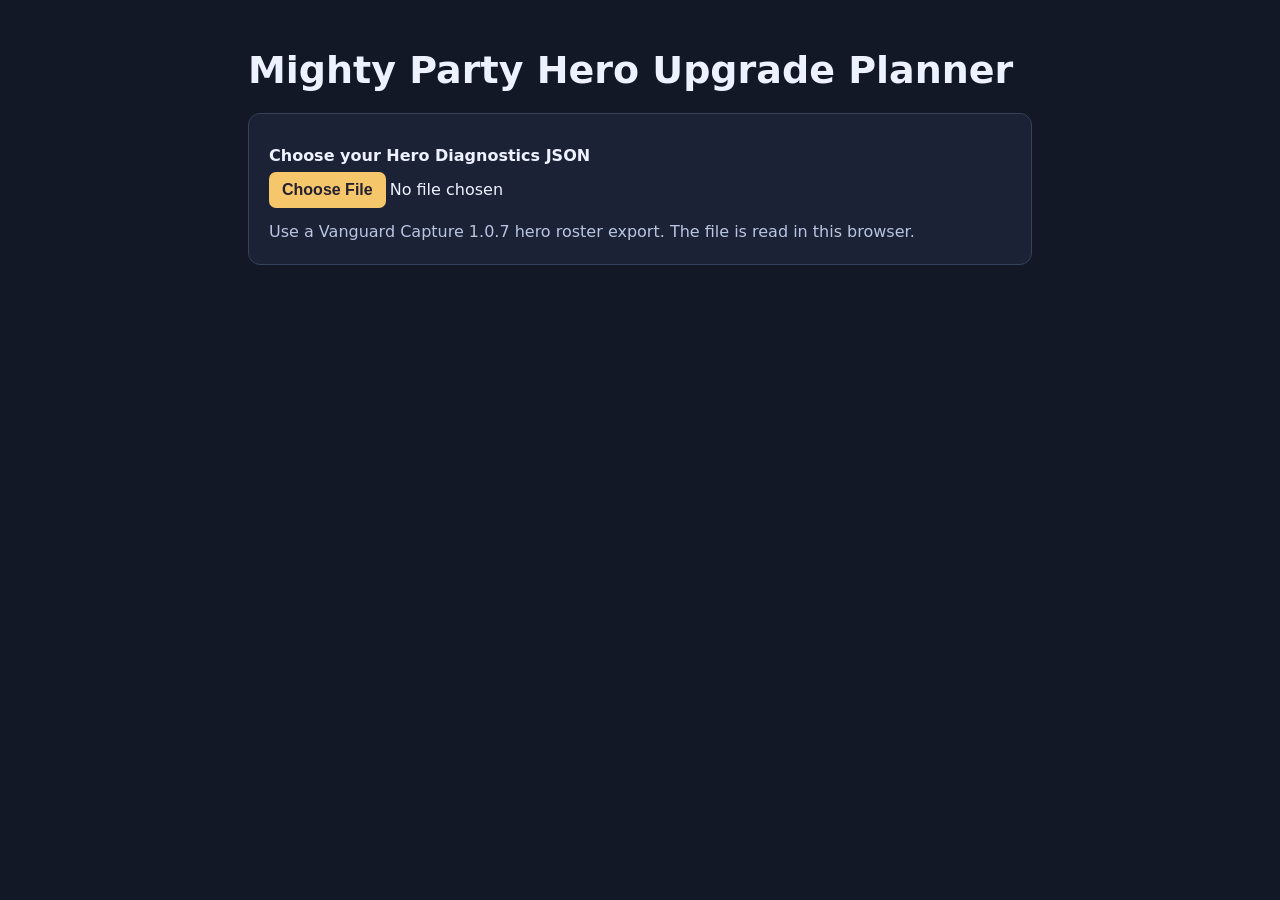
==== hero-planner/index.html @ 7195703c "Publish the Mighty Party Hero Upgrade Planner" ====
<!doctype html>
<html lang="en">
<head>
<meta charset="utf-8">
<meta name="viewport" content="width=device-width, initial-scale=1">
<title>Mighty Party Hero Upgrade Planner</title>
<style>
:root{color-scheme:dark;font:16px/1.5 system-ui,sans-serif;background:#131827;color:#eef2ff}*{box-sizing:border-box}
body{margin:0}main{max-width:880px;margin:auto;padding:clamp(18px,5vw,48px)}
h1,h2,p{margin:0 0 12px}h1{font-size:clamp(25px,6vw,38px);line-height:1.18}h2{font-size:21px}
section{padding:20px;margin-top:20px;background:#1b2235;border:1px solid #36415c;border-radius:12px}
small,.muted{color:#b9c5e0}button,input,select{font:inherit}button,input::file-selector-button{border:0;border-radius:7px;background:#f6c66b;color:#242030;padding:9px 13px;font-weight:650;cursor:pointer}button:disabled{opacity:.55;cursor:default}
label{display:block;font-weight:600;margin:10px 0 4px}input[type=search],select{width:100%;padding:9px;border:1px solid #566380;border-radius:7px;background:#11172a;color:inherit}
input[type=file]{max-width:100%}.status{margin:12px 0 0}.error{color:#fbb6aa}.grid{display:grid;grid-template-columns:repeat(auto-fit,minmax(115px,1fr));gap:10px;margin:14px 0}dl div{padding:10px;background:#11172a;border-radius:7px}dt{color:#bbc8e3;font-size:13px}dd{margin:0;font-size:22px;font-weight:700}a{color:#f6c66b}.actions{display:flex;align-items:center;gap:12px;flex-wrap:wrap}[hidden]{display:none!important}
.planner{margin:18px 0;padding:16px;background:#11172a;border-radius:9px}
.planner input{width:100%;max-width:220px;padding:9px;border:1px solid #566380;border-radius:7px;background:#1b2235;color:inherit}
.planner dl,.planner ul{padding-left:22px}.planner li{margin:8px 0}.planner li button{margin:3px 8px;font-size:14px}
</style>
</head>
<body>
<main>
<h1>Mighty Party Hero Upgrade Planner</h1>
<section aria-label="Import capture">
<label for="capture">Choose your Hero Diagnostics JSON</label>
<input id="capture" type="file" accept=".json,application/json" aria-describedby="status">
<p id="status" class="status muted" role="status">Use a Vanguard Capture 1.0.7 hero roster export. The file is read in this browser.</p>
</section>
<section id="roster" hidden aria-label="Hero roster">
<h2>Your roster</h2>
<p id="summary" class="muted"></p>
<label for="search">Find a hero by name or ID</label>
<input id="search" type="search">
<label for="hero">Hero</label>
<select id="hero"><option value="">Choose a hero</option></select>
<p id="results" class="muted status" role="status"></p>
<dl id="stats" class="grid" hidden>
<div><dt>Hero ID</dt><dd id="hero-id"></dd></div>
<div><dt>Level</dt><dd id="level"></dd></div>
<div><dt>Rebirths</dt><dd id="rebirths"></dd></div>
<div><dt>Souls</dt><dd id="souls"></dd></div>
<div><dt>Rarity</dt><dd id="rarity"></dd></div>
<div><dt>Faction</dt><dd id="faction"></dd></div>
</dl>
<div class="planner" aria-label="Upgrade planner">
<h2>Upgrade planner</h2>
<div class="grid">
<div><label for="gold-budget">Gold budget</label><input id="gold-budget" type="number" min="0" step="1"></div>
<div><label for="gold-discount">Gold discount (%)</label><input id="gold-discount" type="number" min="0" max="100" step="1" value="0"></div>
</div>
<p class="muted">Estimates use published promotion costs through level 26 for Common and 31 for Rare, Epic, and Legendary. Check your account’s gold discount and in-game level limit.</p>
<div id="hero-plan" hidden>
<label for="target-level">Target level</label>
<input id="target-level" type="number" min="2" max="31" step="1">
<p id="target-details" class="status" role="status"></p>
<button id="add-target" type="button">Save target</button>
</div>
<h2>Saved targets</h2>
<p id="plan-summary" class="status" role="status"></p>
<ol id="plan-targets"></ol>
<a href="https://mightyparty.wiki.gg/wiki/Hero_Level_Table">Promotion cost table</a>
</div>
<div id="evolution" hidden>
<h2>Evolution links</h2>
<ul id="evolution-links"></ul>
<p id="evolution-status" class="muted"></p>
</div>
<div class="actions">
<button id="download" type="button">Download roster JSON</button>
<a href="https://docs.google.com/spreadsheets/d/1_qPcYUHYez3O7Tpc6n62mxDikiohoDZD6-iP4jIZoTQ/edit">Hero catalog source</a>
</div>
</section>
</main>
<script>
'use strict';
const catalog = new Map([{"id":2,"name":"Servant","rarity":"common","faction":"order","type":"melee","from":[],"to":["Squire","Prophet","First Aid"]},{"id":3,"name":"Prophet","rarity":"rare","faction":"order","type":"melee","from":["Servant","Pilgrim"],"to":["Lady Clair"]},{"id":4,"name":"Warrioress","rarity":"common","faction":"order","type":"melee","from":[],"to":["Valkyrie","Priestess","Pharaon"]},{"id":5,"name":"Shinobi","rarity":"common","faction":"order","type":"melee","from":[],"to":["Untouchable","Pharaon","Soulblade"]},{"id":6,"name":"Priestess","rarity":"rare","faction":"order","type":"ranged","from":["Warrioress","Apprentice"],"to":["Battle Angel"]},{"id":7,"name":"Archer","rarity":"common","faction":"order","type":"ranged","from":[],"to":["Bowmaster","First Aid","Minstrel"]},{"id":8,"name":"Mr. Toad","rarity":"rare","faction":"nature","type":"melee","from":["Big Toad","Cat Lady","Shaman"],"to":["Lord Toad"]},{"id":9,"name":"Totem","rarity":"rare","faction":"nature","type":"building","from":["Cat Lady","Dryad","Raven"],"to":["Luck Idol"]},{"id":10,"name":"Cat Lady","rarity":"common","faction":"nature","type":"melee","from":[],"to":["Scratchy","Totem","Mr. Toad"]},{"id":11,"name":"Viking","rarity":"rare","faction":"nature","type":"melee","from":["Lumberjack","Big Toad"],"to":["Olaf the Red"]},{"id":12,"name":"Wood Spirit","rarity":"rare","faction":"nature","type":"ranged","from":["Shaman"],"to":["Song of Forest"]},{"id":13,"name":"Dryad","rarity":"common","faction":"nature","type":"ranged","from":[],"to":["Leaf Child","Bully","Totem"]},{"id":14,"name":"Gargoyle","rarity":"rare","faction":"chaos","type":"melee","from":["Red Orc","Blood Cult Adept"],"to":["Gargantos"]},{"id":15,"name":"Chiropteran","rarity":"rare","faction":"chaos","type":"melee","from":["Vampire","Blood Cult Adept"],"to":["Blood Lord"]},{"id":16,"name":"Red Orc","rarity":"common","faction":"chaos","type":"melee","from":[],"to":["Orc Master","Bone Hunter","Gargoyle"]},{"id":17,"name":"Undead","rarity":"rare","faction":"chaos","type":"melee","from":["Tree","Vampire"],"to":["Living Dead","Hell Gate"]},{"id":18,"name":"Child of Chaos","rarity":"rare","faction":"chaos","type":"ranged","from":["Vampire","Tree"],"to":["Dark Mage"]},{"id":19,"name":"Blood Cult Adept","rarity":"common","faction":"chaos","type":"ranged","from":[],"to":["Dark Acolyte","Gargoyle","Chiropteran"]},{"id":20,"name":"Mr. Devil","rarity":"legendary","faction":"chaos","type":"melee","from":["Soul Monger"],"to":[]},{"id":21,"name":"Prince","rarity":"legendary","faction":"order","type":"melee","from":["Swordmaster"],"to":[]},{"id":22,"name":"Mother Owl","rarity":"legendary","faction":"nature","type":"ranged","from":["Wise Owl"],"to":[]},{"id":23,"name":"Bard","rarity":"epic","faction":"order","type":"ranged","from":["Minstrel"],"to":["Apollo"]},{"id":24,"name":"Karas","rarity":"epic","faction":"nature","type":"ranged","from":["Forest Mage"],"to":["Tengu, Ravencrest"]},{"id":25,"name":"Void Juggler","rarity":"epic","faction":"chaos","type":"ranged","from":["Dark Witch"],"to":["Discordia"]},{"id":26,"name":"Wild Tamer","rarity":"epic","faction":"nature","type":"ranged","from":["Lady of the Warriors"],"to":["Draggara"]},{"id":27,"name":"Tesla Tower","rarity":"epic","faction":"order","type":"building","from":["Voltage Tower"],"to":["Tesla X"]},{"id":28,"name":"Soul Hunter","rarity":"epic","faction":"chaos","type":"melee","from":["Bone Hunter"],"to":["Stormrage"]},{"id":29,"name":"Idol","rarity":"common","faction":"order","type":"building","from":[],"to":["Pharaon","Soulblade","Crafter"]},{"id":30,"name":"First Aid","rarity":"rare","faction":"order","type":"building","from":["Archer","Servant"],"to":["Tent of Life"]},{"id":31,"name":"Tree","rarity":"common","faction":"chaos","type":"building","from":[],"to":["Dark Tree","Undead","Child of Chaos"]},{"id":32,"name":"Dead Lord","rarity":"legendary","faction":"chaos","type":"melee","from":["Living Dead"],"to":[]},{"id":33,"name":"Erik the Grey","rarity":"legendary","faction":"nature","type":"melee","from":["Olaf the Red"],"to":[]},{"id":34,"name":"Sir Lancelot","rarity":"legendary","faction":"order","type":"melee","from":["Knight"],"to":[]},{"id":35,"name":"Count Vlad","rarity":"legendary","faction":"chaos","type":"melee","from":["Blood Lord"],"to":[]},{"id":36,"name":"Bastet","rarity":"legendary","faction":"nature","type":"melee","from":["Predator"],"to":[]},{"id":37,"name":"Athena","rarity":"legendary","faction":"order","type":"ranged","from":["Ayfe the Arrow"],"to":[]},{"id":38,"name":"Goliath","rarity":"legendary","faction":"chaos","type":"melee","from":["Gargantos"],"to":[]},{"id":39,"name":"Prince Nod","rarity":"legendary","faction":"nature","type":"melee","from":["Lord Toad"],"to":[]},{"id":40,"name":"Life Palace","rarity":"legendary","faction":"order","type":"building","from":["Tent of Life"],"to":[]},{"id":41,"name":"Vanakauri","rarity":"legendary","faction":"nature","type":"building","from":["Luck Idol"],"to":[]},{"id":42,"name":"Axe","rarity":"legendary","faction":"chaos","type":"melee","from":["Chieftain Orc"],"to":[]},{"id":43,"name":"Lady Clair","rarity":"epic","faction":"order","type":"melee","from":["Prophet"],"to":["D'Arc, Iron Maiden"]},{"id":44,"name":"Caesar's Head","rarity":"epic","faction":"order","type":"building","from":["Pharaon"],"to":[]},{"id":45,"name":"Blood Lord","rarity":"epic","faction":"chaos","type":"melee","from":["Chiropteran"],"to":["Count Vlad"]},{"id":46,"name":"Lady Wild","rarity":"epic","faction":"nature","type":"ranged","from":["Leaf Child"],"to":["Melia, Forest's Daughter"]},{"id":47,"name":"Cursed Oak","rarity":"epic","faction":"chaos","type":"building","from":["Dark Tree"],"to":[]},{"id":48,"name":"Soul Monger","rarity":"epic","faction":"chaos","type":"melee","from":["Angry Imp"],"to":["Mr. Devil"]},{"id":49,"name":"Swordmaster","rarity":"epic","faction":"order","type":"melee","from":["Soulblade"],"to":["Prince"]},{"id":50,"name":"Archwitch","rarity":"epic","faction":"chaos","type":"ranged","from":["Dark Acolyte"],"to":["Red Woman"]},{"id":51,"name":"Luck Idol","rarity":"epic","faction":"nature","type":"building","from":["Totem"],"to":["Vanakauri"]},{"id":52,"name":"Lord Toad","rarity":"epic","faction":"nature","type":"melee","from":["Mr. Toad"],"to":["Prince Nod"]},{"id":53,"name":"Engineer","rarity":"epic","faction":"order","type":"melee","from":["Crafter"],"to":["High Tinker Gear"]},{"id":54,"name":"Ronin","rarity":"epic","faction":"order","type":"melee","from":["Untouchable"],"to":["Hanzo Sama"]},{"id":55,"name":"Wise Owl","rarity":"epic","faction":"nature","type":"ranged","from":["Owl"],"to":["Mother Owl"]},{"id":56,"name":"Gargantos","rarity":"epic","faction":"chaos","type":"melee","from":["Gargoyle"],"to":["Goliath"]},{"id":57,"name":"Olaf the Red","rarity":"epic","faction":"nature","type":"melee","from":["Viking"],"to":["Erik the Grey"]},{"id":58,"name":"Scarlet Warrior","rarity":"epic","faction":"order","type":"melee","from":["Valkyrie"],"to":["Titania"]},{"id":59,"name":"Ayfe the Arrow","rarity":"epic","faction":"order","type":"ranged","from":["Bowmaster"],"to":["Athena"]},{"id":60,"name":"Tent of Life","rarity":"epic","faction":"order","type":"building","from":["First Aid"],"to":["Life Palace"]},{"id":61,"name":"Void Rock","rarity":"epic","faction":"chaos","type":"building","from":["Void Stone"],"to":["Void Jewel"]},{"id":62,"name":"Void Jewel","rarity":"legendary","faction":"chaos","type":"building","from":["Void Rock"],"to":[]},{"id":63,"name":"Argios","rarity":"epic","faction":"nature","type":"melee","from":["Satyr"],"to":["Marquis de Sat"]},{"id":64,"name":"Big Toad","rarity":"common","faction":"nature","type":"melee","from":[],"to":["Mr. Toad","Viking","Leaf Child"]},{"id":65,"name":"Gnome","rarity":"common","faction":"order","type":"melee","from":[],"to":["Crafter","Minstrel","Bowmaster"]},{"id":66,"name":"Leaf Child","rarity":"rare","faction":"nature","type":"ranged","from":["Dryad","Big Toad","Raven"],"to":["Lady Wild"]},{"id":67,"name":"Pharaon","rarity":"rare","faction":"order","type":"building","from":["Idol","Warrioress","Shinobi"],"to":["Caesar's Head"]},{"id":68,"name":"Vampire","rarity":"common","faction":"chaos","type":"melee","from":[],"to":["Chiropteran","Child of Chaos","Undead"]},{"id":69,"name":"Void Stone","rarity":"rare","faction":"chaos","type":"building","from":["Witch"],"to":["Void Rock"]},{"id":70,"name":"Satyr","rarity":"rare","faction":"nature","type":"melee","from":[],"to":["Argios"]},{"id":71,"name":"Pilgrim","rarity":"common","faction":"order","type":"melee","from":[],"to":["Prophet","Untouchable","Love Mage"]},{"id":72,"name":"Shaman","rarity":"common","faction":"nature","type":"ranged","from":[],"to":["Wood Spirit","Forest Mage","Mr. Toad"]},{"id":73,"name":"Dark Witch","rarity":"rare","faction":"chaos","type":"ranged","from":["Witch"],"to":["Void Juggler"]},{"id":74,"name":"Raven","rarity":"common","faction":"nature","type":"ranged","from":[],"to":["Forest Mage","Leaf Child","Totem"]},{"id":75,"name":"Warrior","rarity":"common","faction":"order","type":"melee","from":[],"to":["Soulblade","Bunny","Untouchable"]},{"id":76,"name":"Forest Mage","rarity":"rare","faction":"nature","type":"ranged","from":["Raven","Shaman","Lumberjack"],"to":["Karas"]},{"id":77,"name":"Dark Tree","rarity":"rare","faction":"chaos","type":"building","from":["Tree"],"to":["Cursed Oak"]},{"id":78,"name":"Orc Master","rarity":"rare","faction":"chaos","type":"melee","from":["Red Orc","Witch"],"to":["Chieftain Orc"]},{"id":79,"name":"Soulblade","rarity":"rare","faction":"order","type":"melee","from":["Warrior","Idol","Shinobi"],"to":["Swordmaster"]},{"id":80,"name":"Minstrel","rarity":"rare","faction":"order","type":"ranged","from":["Singer","Gnome","Archer"],"to":["Bard"]},{"id":81,"name":"Crafter","rarity":"rare","faction":"order","type":"melee","from":["Gnome","Idol"],"to":["Engineer"]},{"id":82,"name":"Lumberjack","rarity":"common","faction":"nature","type":"melee","from":[],"to":["Viking","Leaf Child","Forest Mage"]},{"id":83,"name":"Witch","rarity":"common","faction":"chaos","type":"ranged","from":[],"to":["Dark Witch","Void Stone","Orc Master"]},{"id":84,"name":"Bone Hunter","rarity":"rare","faction":"chaos","type":"melee","from":["Red Orc"],"to":["Soul Hunter"]},{"id":85,"name":"Bowmaster","rarity":"rare","faction":"order","type":"ranged","from":["Archer","Gnome","Love Lady"],"to":["Ayfe the Arrow"]},{"id":86,"name":"Aphrodite","rarity":"legendary","faction":"order","type":"ranged","from":["Love Goddess"],"to":[]},{"id":87,"name":"Love Goddess","rarity":"epic","faction":"order","type":"ranged","from":["Love Mage"],"to":["Aphrodite"]},{"id":88,"name":"Love Mage","rarity":"rare","faction":"order","type":"ranged","from":["Pilgrim","Love Lady","Apprentice"],"to":["Love Goddess"]},{"id":89,"name":"Love Lady","rarity":"common","faction":"order","type":"ranged","from":[],"to":["Love Mage","Bowmaster","Bunny"]},{"id":90,"name":"Dark Mage","rarity":"epic","faction":"chaos","type":"ranged","from":["Child of Chaos"],"to":["Regardus Diplius"]},{"id":91,"name":"Angry Imp","rarity":"rare","faction":"chaos","type":"melee","from":[],"to":["Soul Monger"]},{"id":92,"name":"Untouchable","rarity":"rare","faction":"order","type":"melee","from":["Shinobi","Pilgrim","Warrior"],"to":["Ronin"]},{"id":93,"name":"Apprentice","rarity":"common","faction":"order","type":"ranged","from":[],"to":["Priestess","Bunny","Love Mage"]},{"id":94,"name":"Predator","rarity":"epic","faction":"nature","type":"melee","from":["Scratchy"],"to":["Bastet"]},{"id":95,"name":"Miss Lapin","rarity":"legendary","faction":"order","type":"ranged","from":["Lucky Rabbit"],"to":[]},{"id":96,"name":"Lucky Rabbit","rarity":"epic","faction":"order","type":"ranged","from":["Bunny"],"to":["Miss Lapin"]},{"id":97,"name":"Bunny","rarity":"rare","faction":"order","type":"ranged","from":["Warrior","Love Lady","Apprentice"],"to":["Lucky Rabbit"]},{"id":98,"name":"Hell Gate","rarity":"epic","faction":"chaos","type":"building","from":["Undead"],"to":[]},{"id":99,"name":"El Mariachi","rarity":"legendary","faction":"nature","type":"melee","from":["El Cactus"],"to":[]},{"id":100,"name":"El Cactus","rarity":"epic","faction":"nature","type":"melee","from":["Cactusito"],"to":["El Mariachi"]},{"id":101,"name":"Cactusito","rarity":"rare","faction":"nature","type":"melee","from":[],"to":["El Cactus"]},{"id":102,"name":"Marquis de Sat","rarity":"legendary","faction":"nature","type":"melee","from":["Argios"],"to":[]},{"id":103,"name":"Maeve","rarity":"legendary","faction":"nature","type":"ranged","from":["Song of Forest"],"to":[]},{"id":104,"name":"Regardus Diplius","rarity":"legendary","faction":"chaos","type":"ranged","from":["Dark Mage"],"to":[]},{"id":105,"name":"King Taurus","rarity":"legendary","faction":"nature","type":"melee","from":["Minotaur"],"to":[]},{"id":106,"name":"Minotaur","rarity":"epic","faction":"nature","type":"melee","from":["Bully"],"to":["King Taurus"]},{"id":107,"name":"Bully","rarity":"rare","faction":"nature","type":"melee","from":["Dryad"],"to":["Minotaur"]},{"id":108,"name":"Queen Ananta","rarity":"legendary","faction":"nature","type":"melee","from":["High Naga"],"to":[]},{"id":109,"name":"High Naga","rarity":"epic","faction":"nature","type":"melee","from":["Naga"],"to":["Queen Ananta"]},{"id":110,"name":"Naga","rarity":"rare","faction":"nature","type":"melee","from":[],"to":["High Naga"]},{"id":111,"name":"Squire","rarity":"rare","faction":"order","type":"melee","from":["Servant","Singer"],"to":["Knight"]},{"id":112,"name":"Hanzo Sama","rarity":"legendary","faction":"order","type":"melee","from":["Ronin"],"to":[]},{"id":113,"name":"Alexandria","rarity":"legendary","faction":"order","type":"ranged","from":["Battle Angel"],"to":[]},{"id":114,"name":"Titania","rarity":"legendary","faction":"order","type":"melee","from":["Scarlet Warrior"],"to":[]},{"id":115,"name":"Stormrage","rarity":"legendary","faction":"chaos","type":"melee","from":["Soul Hunter"],"to":[]},{"id":116,"name":"Singer","rarity":"common","faction":"order","type":"ranged","from":[],"to":["Minstrel","Voltage Tower","Squire"]},{"id":117,"name":"Voltage Tower","rarity":"rare","faction":"order","type":"building","from":["Singer"],"to":["Tesla Tower"]},{"id":118,"name":"Tesla X","rarity":"legendary","faction":"order","type":"building","from":["Tesla Tower"],"to":[]},{"id":119,"name":"Living Dead","rarity":"epic","faction":"chaos","type":"melee","from":["Undead"],"to":["Dead Lord"]},{"id":120,"name":"Red Woman","rarity":"legendary","faction":"chaos","type":"ranged","from":["Archwitch"],"to":[]},{"id":121,"name":"Lady of the Warriors","rarity":"rare","faction":"nature","type":"ranged","from":[],"to":["Wild Tamer"]},{"id":122,"name":"Draggara","rarity":"legendary","faction":"nature","type":"ranged","from":["Wild Tamer"],"to":[]},{"id":123,"name":"Blair","rarity":"legendary","faction":"order","type":"ranged","from":["Adherent"],"to":[]},{"id":124,"name":"Adherent","rarity":"epic","faction":"order","type":"ranged","from":["Follower"],"to":["Blair"]},{"id":125,"name":"Follower","rarity":"rare","faction":"order","type":"ranged","from":[],"to":["Adherent"]},{"id":126,"name":"Fury, the great warrior","rarity":"legendary","faction":"order","type":"melee","from":["Cruel Gladiator"],"to":[]},{"id":127,"name":"Cruel Gladiator","rarity":"epic","faction":"order","type":"melee","from":["Berserk"],"to":["Fury, the great warrior"]},{"id":128,"name":"Berserk","rarity":"rare","faction":"order","type":"melee","from":[],"to":["Cruel Gladiator"]},{"id":129,"name":"Chernomor","rarity":"legendary","faction":"chaos","type":"melee","from":["Dark Knight"],"to":[]},{"id":130,"name":"Dark Knight","rarity":"epic","faction":"chaos","type":"melee","from":["Dark Warrior"],"to":["Chernomor"]},{"id":131,"name":"Dark Warrior","rarity":"rare","faction":"chaos","type":"melee","from":[],"to":["Dark Knight"]},{"id":132,"name":"Leader Nilen","rarity":"legendary","faction":"chaos","type":"ranged","from":["Embalmed Priest"],"to":[]},{"id":133,"name":"Embalmed Priest","rarity":"epic","faction":"chaos","type":"ranged","from":["Mummy"],"to":["Leader Nilen"]},{"id":134,"name":"Mummy","rarity":"rare","faction":"chaos","type":"ranged","from":[],"to":["Embalmed Priest"]},{"id":135,"name":"Koschei the Immortal","rarity":"legendary","faction":"chaos","type":"melee","from":["Bone Warrior"],"to":[]},{"id":136,"name":"Bone Warrior","rarity":"epic","faction":"chaos","type":"melee","from":["Skeleton"],"to":["Koschei the Immortal"]},{"id":137,"name":"Skeleton","rarity":"rare","faction":"chaos","type":"melee","from":[],"to":["Bone Warrior"]},{"id":138,"name":"Anak, Princess Dragon","rarity":"legendary","faction":"nature","type":"ranged","from":["Wyvern"],"to":[]},{"id":139,"name":"Wyvern","rarity":"epic","faction":"nature","type":"ranged","from":["Wind Snake"],"to":["Anak, Princess Dragon"]},{"id":140,"name":"Wind Snake","rarity":"rare","faction":"nature","type":"ranged","from":[],"to":["Wyvern"]},{"id":141,"name":"Matriarch Eona","rarity":"legendary","faction":"nature","type":"melee","from":["Emerald Dragon"],"to":[]},{"id":142,"name":"Emerald Dragon","rarity":"epic","faction":"nature","type":"melee","from":["Dream Whelpling"],"to":["Matriarch Eona"]},{"id":143,"name":"Dream Whelpling","rarity":"rare","faction":"nature","type":"melee","from":[],"to":["Emerald Dragon"]},{"id":144,"name":"Enlil, wind of change","rarity":"legendary","faction":"nature","type":"melee","from":["Wind Warrior"],"to":[]},{"id":145,"name":"Wind Warrior","rarity":"epic","faction":"nature","type":"melee","from":["Harpy"],"to":["Enlil, wind of change"]},{"id":146,"name":"Harpy","rarity":"rare","faction":"nature","type":"melee","from":[],"to":["Wind Warrior"]},{"id":147,"name":"Iceberg","rarity":"legendary","faction":"order","type":"melee","from":["Ice Clod"],"to":[]},{"id":148,"name":"Ice Clod","rarity":"epic","faction":"order","type":"melee","from":["Piece of Ice"],"to":["Iceberg"]},{"id":149,"name":"Piece of Ice","rarity":"rare","faction":"order","type":"melee","from":[],"to":["Ice Clod"]},{"id":150,"name":"Evil \"Santa\"","rarity":"legendary","faction":"order","type":"ranged","from":["Evil's Helper"],"to":[]},{"id":151,"name":"Evil's Helper","rarity":"epic","faction":"order","type":"ranged","from":["Ding Viesel"],"to":["Evil \"Santa\""]},{"id":152,"name":"Ding Viesel","rarity":"rare","faction":"order","type":"ranged","from":[],"to":["Evil's Helper"]},{"id":153,"name":"Ghosta","rarity":"legendary","faction":"order","type":"ranged","from":["Dark Huntress"],"to":[]},{"id":154,"name":"Dark Huntress","rarity":"epic","faction":"order","type":"ranged","from":["Drow"],"to":["Ghosta"]},{"id":155,"name":"Drow","rarity":"rare","faction":"order","type":"ranged","from":[],"to":["Dark Huntress"]},{"id":156,"name":"Tengu, Ravencrest","rarity":"legendary","faction":"nature","type":"ranged","from":["Karas"],"to":[]},{"id":157,"name":"Groot, Silent Guardian","rarity":"legendary","faction":"nature","type":"melee","from":["Treebeard"],"to":[]},{"id":158,"name":"Treebeard","rarity":"epic","faction":"nature","type":"melee","from":["Treant"],"to":["Groot, Silent Guardian"]},{"id":159,"name":"Treant","rarity":"rare","faction":"nature","type":"melee","from":[],"to":["Treebeard"]},{"id":160,"name":"Loath, Spore Loser","rarity":"legendary","faction":"nature","type":"melee","from":["Sporelok"],"to":[]},{"id":161,"name":"Sporelok","rarity":"epic","faction":"nature","type":"melee","from":["Shroomkin"],"to":["Loath, Spore Loser"]},{"id":162,"name":"Shroomkin","rarity":"rare","faction":"nature","type":"melee","from":[],"to":["Sporelok"]},{"id":163,"name":"Mi the Ten-Tailed Fox","rarity":"legendary","faction":"nature","type":"melee","from":["Lolli Pop"],"to":[]},{"id":164,"name":"Lolli Pop","rarity":"epic","faction":"nature","type":"melee","from":["Baby rattle"],"to":["Mi the Ten-Tailed Fox"]},{"id":165,"name":"Baby rattle","rarity":"rare","faction":"nature","type":"melee","from":[],"to":["Lolli Pop"]},{"id":166,"name":"Grand Ma, Reaper","rarity":"legendary","faction":"chaos","type":"ranged","from":["Harbinger of Death"],"to":[]},{"id":167,"name":"Harbinger of Death","rarity":"epic","faction":"chaos","type":"ranged","from":["Old bones"],"to":["Grand Ma, Reaper"]},{"id":168,"name":"Old bones","rarity":"rare","faction":"chaos","type":"ranged","from":[],"to":["Harbinger of Death"]},{"id":169,"name":"Super Mary","rarity":"legendary","faction":"order","type":"melee","from":["Lady Curl"],"to":[]},{"id":170,"name":"Lady Curl","rarity":"epic","faction":"order","type":"melee","from":["Wonder Girl"],"to":["Super Mary"]},{"id":171,"name":"Wonder Girl","rarity":"rare","faction":"order","type":"melee","from":[],"to":["Lady Curl"]},{"id":172,"name":"Strik, The Fiery Heart","rarity":"legendary","faction":"order","type":"ranged","from":["Flame Juggler"],"to":[]},{"id":173,"name":"Flame Juggler","rarity":"epic","faction":"order","type":"ranged","from":["Pyromancer"],"to":["Strik, The Fiery Heart"]},{"id":174,"name":"Pyromancer","rarity":"rare","faction":"order","type":"ranged","from":[],"to":["Flame Juggler"]},{"id":175,"name":"High Tinker Gear","rarity":"legendary","faction":"order","type":"melee","from":["Engineer"],"to":[]},{"id":176,"name":"TNT, Crazy Demolitionist","rarity":"legendary","faction":"chaos","type":"ranged","from":["Mr. Boom"],"to":[]},{"id":177,"name":"Mr. Boom","rarity":"epic","faction":"chaos","type":"ranged","from":["Fireworker"],"to":["TNT, Crazy Demolitionist"]},{"id":178,"name":"Fireworker","rarity":"rare","faction":"chaos","type":"ranged","from":[],"to":["Mr. Boom"]},{"id":179,"name":"General Zor'Ma","rarity":"legendary","faction":"chaos","type":"melee","from":["Old god's servant"],"to":[]},{"id":180,"name":"Old god's servant","rarity":"epic","faction":"chaos","type":"melee","from":["Faceless"],"to":["General Zor'Ma"]},{"id":181,"name":"Faceless","rarity":"rare","faction":"chaos","type":"melee","from":[],"to":["Old god's servant"]},{"id":182,"name":"Ysh'Tmala, The Old God","rarity":"legendary","faction":"chaos","type":"melee","from":["Terror From Below"],"to":[]},{"id":183,"name":"Terror From Below","rarity":"epic","faction":"chaos","type":"melee","from":["Flesh Spawn"],"to":["Ysh'Tmala, The Old God"]},{"id":184,"name":"Flesh Spawn","rarity":"rare","faction":"chaos","type":"melee","from":[],"to":["Terror From Below"]},{"id":185,"name":"Valkyrie","rarity":"rare","faction":"order","type":"melee","from":["Warrioress"],"to":["Scarlet Warrior"]},{"id":186,"name":"Tani Windrunner","rarity":"legendary","faction":"nature","type":"ranged","from":["Windsong"],"to":[]},{"id":187,"name":"Windsong","rarity":"epic","faction":"nature","type":"ranged","from":["Wood Elf"],"to":["Tani Windrunner"]},{"id":188,"name":"Wood Elf","rarity":"rare","faction":"nature","type":"ranged","from":[],"to":["Windsong"]},{"id":189,"name":"Coba, Temple Keeper","rarity":"legendary","faction":"nature","type":"melee","from":["Stone Guardian"],"to":[]},{"id":190,"name":"Stone Guardian","rarity":"epic","faction":"nature","type":"melee","from":["Rock"],"to":["Coba, Temple Keeper"]},{"id":191,"name":"Rock","rarity":"rare","faction":"nature","type":"melee","from":[],"to":["Stone Guardian"]},{"id":192,"name":"Hoodoo","rarity":"legendary","faction":"nature","type":"ranged","from":["Cursed Shaman"],"to":[]},{"id":193,"name":"Cursed Shaman","rarity":"epic","faction":"nature","type":"ranged","from":["Cultist"],"to":["Hoodoo"]},{"id":194,"name":"Cultist","rarity":"rare","faction":"nature","type":"ranged","from":[],"to":["Cursed Shaman"]},{"id":195,"name":"Chieftain Orc","rarity":"epic","faction":"chaos","type":"melee","from":["Orc Master"],"to":["Axe"]},{"id":196,"name":"Bravi, Deadly Blade","rarity":"legendary","faction":"order","type":"melee","from":["Crazy Harlequin"],"to":[]},{"id":197,"name":"Crazy Harlequin","rarity":"epic","faction":"order","type":"melee","from":["Jester-Killer"],"to":["Bravi, Deadly Blade"]},{"id":198,"name":"Jester-Killer","rarity":"rare","faction":"order","type":"melee","from":[],"to":["Crazy Harlequin"]},{"id":199,"name":"Mjolnir, Lightning God","rarity":"legendary","faction":"order","type":"ranged","from":["Keeper of Storm"],"to":[]},{"id":200,"name":"Keeper of Storm","rarity":"epic","faction":"order","type":"ranged","from":["Thunder"],"to":["Mjolnir, Lightning God"]},{"id":201,"name":"Thunder","rarity":"rare","faction":"order","type":"ranged","from":[],"to":["Keeper of Storm"]},{"id":202,"name":"Diana, Amazonian Queen","rarity":"legendary","faction":"order","type":"melee","from":["Defender of Tribe"],"to":[]},{"id":203,"name":"Defender of Tribe","rarity":"epic","faction":"order","type":"melee","from":["Wild Huntress"],"to":["Diana, Amazonian Queen"]},{"id":204,"name":"Wild Huntress","rarity":"rare","faction":"order","type":"melee","from":[],"to":["Defender of Tribe"]},{"id":205,"name":"Apep, Aspect of Chaos","rarity":"legendary","faction":"chaos","type":"melee","from":["Bone Dragon"],"to":[]},{"id":206,"name":"Bone Dragon","rarity":"epic","faction":"chaos","type":"melee","from":["Death Whelpling"],"to":["Apep, Aspect of Chaos"]},{"id":207,"name":"Death Whelpling","rarity":"rare","faction":"chaos","type":"melee","from":[],"to":["Bone Dragon"]},{"id":208,"name":"Yorik, the Risen One","rarity":"legendary","faction":"chaos","type":"ranged","from":["Dead Bowman"],"to":[]},{"id":209,"name":"Dead Bowman","rarity":"epic","faction":"chaos","type":"ranged","from":["Talking Skull"],"to":["Yorik, the Risen One"]},{"id":210,"name":"Talking Skull","rarity":"rare","faction":"chaos","type":"ranged","from":[],"to":["Dead Bowman"]},{"id":211,"name":"Hanako Lady Banshee","rarity":"legendary","faction":"chaos","type":"ranged","from":["Moody Ghost"],"to":[]},{"id":212,"name":"Moody Ghost","rarity":"epic","faction":"chaos","type":"ranged","from":["Friendly Spirit"],"to":["Hanako Lady Banshee"]},{"id":213,"name":"Friendly Spirit","rarity":"rare","faction":"chaos","type":"ranged","from":[],"to":["Moody Ghost"]},{"id":214,"name":"D'Arc, Iron Maiden","rarity":"legendary","faction":"order","type":"melee","from":["Lady Clair"],"to":[]},{"id":215,"name":"Battle Angel","rarity":"epic","faction":"order","type":"ranged","from":["Priestess"],"to":["Alexandria"]},{"id":216,"name":"Mizu, the Sea Foam","rarity":"legendary","faction":"nature","type":"ranged","from":["Lake Pixy"],"to":[]},{"id":217,"name":"Lake Pixy","rarity":"epic","faction":"nature","type":"ranged","from":["The Aqua Spirit"],"to":["Mizu, the Sea Foam"]},{"id":218,"name":"The Aqua Spirit","rarity":"rare","faction":"nature","type":"ranged","from":[],"to":["Lake Pixy"]},{"id":219,"name":"Morgan, the Sea Tusk","rarity":"legendary","faction":"nature","type":"melee","from":["Sharp Fin"],"to":[]},{"id":220,"name":"Sharp Fin","rarity":"epic","faction":"nature","type":"melee","from":["Shark"],"to":["Morgan, the Sea Tusk"]},{"id":221,"name":"Shark","rarity":"rare","faction":"nature","type":"melee","from":[],"to":["Sharp Fin"]},{"id":222,"name":"Triton, The Bottom Herald","rarity":"legendary","faction":"nature","type":"melee","from":["Trident Master"],"to":[]},{"id":223,"name":"Trident Master","rarity":"epic","faction":"nature","type":"melee","from":["Sea Guardian"],"to":["Triton, The Bottom Herald"]},{"id":224,"name":"Sea Guardian","rarity":"rare","faction":"nature","type":"melee","from":[],"to":["Trident Master"]},{"id":225,"name":"Discordia","rarity":"legendary","faction":"chaos","type":"ranged","from":["Void Juggler"],"to":[]},{"id":226,"name":"Angelia the Lightbringer","rarity":"legendary","faction":"order","type":"melee","from":["Winged Knight"],"to":[]},{"id":227,"name":"Winged Knight","rarity":"epic","faction":"order","type":"melee","from":["Celestial Maiden"],"to":["Angelia the Lightbringer"]},{"id":228,"name":"Celestial Maiden","rarity":"rare","faction":"order","type":"melee","from":[],"to":["Winged Knight"]},{"id":229,"name":"Apollo","rarity":"legendary","faction":"order","type":"ranged","from":["Bard"],"to":[]},{"id":230,"name":"Melia, Forest's Daughter","rarity":"legendary","faction":"nature","type":"ranged","from":["Lady Wild"],"to":[]},{"id":231,"name":"Cernun, Archdruid","rarity":"legendary","faction":"nature","type":"melee","from":["Keeper of the Grove"],"to":[]},{"id":232,"name":"Keeper of the Grove","rarity":"epic","faction":"nature","type":"melee","from":["Druid"],"to":["Cernun, Archdruid"]},{"id":233,"name":"Druid","rarity":"rare","faction":"nature","type":"melee","from":[],"to":["Keeper of the Grove"]},{"id":234,"name":"Lady Medusa","rarity":"legendary","faction":"chaos","type":"ranged","from":["Insidious Gorgon"],"to":[]},{"id":235,"name":"Insidious Gorgon","rarity":"epic","faction":"chaos","type":"ranged","from":["Clever Viper"],"to":["Lady Medusa"]},{"id":236,"name":"Clever Viper","rarity":"rare","faction":"chaos","type":"ranged","from":[],"to":["Insidious Gorgon"]},{"id":237,"name":"Knight","rarity":"epic","faction":"order","type":"melee","from":["Squire"],"to":["Sir Lancelot"]},{"id":238,"name":"Shao Lin","rarity":"legendary","faction":"order","type":"melee","from":["Drunk Master"],"to":[]},{"id":239,"name":"Drunk Master","rarity":"epic","faction":"order","type":"melee","from":["Monk"],"to":["Shao Lin"]},{"id":240,"name":"Monk","rarity":"rare","faction":"order","type":"melee","from":[],"to":["Drunk Master"]},{"id":241,"name":"Poison Flos","rarity":"legendary","faction":"nature","type":"ranged","from":["Ogre Plant"],"to":[]},{"id":242,"name":"Ogre Plant","rarity":"epic","faction":"nature","type":"ranged","from":["Planty"],"to":["Poison Flos"]},{"id":243,"name":"Planty","rarity":"rare","faction":"nature","type":"ranged","from":[],"to":["Ogre Plant"]},{"id":244,"name":"Scratchy","rarity":"rare","faction":"nature","type":"melee","from":["Cat Lady"],"to":["Predator"]},{"id":245,"name":"Song of Forest","rarity":"epic","faction":"nature","type":"ranged","from":["Wood Spirit"],"to":["Maeve"]},{"id":246,"name":"Necro, Master Lich","rarity":"legendary","faction":"chaos","type":"ranged","from":["Lord of the Undead"],"to":[]},{"id":247,"name":"Lord of the Undead","rarity":"epic","faction":"chaos","type":"ranged","from":["Necromancer"],"to":["Necro, Master Lich"]},{"id":248,"name":"Necromancer","rarity":"rare","faction":"chaos","type":"ranged","from":[],"to":["Lord of the Undead"]},{"id":249,"name":"Jaxy, the Thunderfist","rarity":"legendary","faction":"order","type":"melee","from":["Champion of the Arena"],"to":[]},{"id":250,"name":"Champion of the Arena","rarity":"epic","faction":"order","type":"melee","from":["The Undisputed"],"to":["Jaxy, the Thunderfist"]},{"id":251,"name":"The Undisputed","rarity":"rare","faction":"order","type":"melee","from":[],"to":["Champion of the Arena"]},{"id":252,"name":"Snake, the Lizard Prince","rarity":"legendary","faction":"nature","type":"melee","from":["The Killer Serpent"],"to":[]},{"id":253,"name":"The Killer Serpent","rarity":"epic","faction":"nature","type":"melee","from":["Lizardman"],"to":["Snake, the Lizard Prince"]},{"id":254,"name":"Lizardman","rarity":"rare","faction":"nature","type":"melee","from":[],"to":["The Killer Serpent"]},{"id":255,"name":"Mr. Flap","rarity":"legendary","faction":"chaos","type":"melee","from":["Demon the Ripper"],"to":[]},{"id":256,"name":"Demon the Ripper","rarity":"epic","faction":"chaos","type":"melee","from":["Butcher"],"to":["Mr. Flap"]},{"id":257,"name":"Butcher","rarity":"rare","faction":"chaos","type":"melee","from":[],"to":["Demon the Ripper"]},{"id":258,"name":"Frost, the Snow Queen","rarity":"legendary","faction":"order","type":"ranged","from":["Lady Snow"],"to":[]},{"id":259,"name":"Lady Snow","rarity":"epic","faction":"order","type":"ranged","from":["Snow Maiden"],"to":["Frost, the Snow Queen"]},{"id":260,"name":"Snow Maiden","rarity":"rare","faction":"order","type":"ranged","from":[],"to":["Lady Snow"]},{"id":261,"name":"Madam Agony","rarity":"legendary","faction":"chaos","type":"ranged","from":["Flamy Helly"],"to":[]},{"id":262,"name":"Flamy Helly","rarity":"epic","faction":"chaos","type":"ranged","from":["Igneous Girl"],"to":["Madam Agony"]},{"id":263,"name":"Igneous Girl","rarity":"rare","faction":"chaos","type":"ranged","from":[],"to":["Flamy Helly"]},{"id":264,"name":"Kung Fucius","rarity":"legendary","faction":"nature","type":"melee","from":["Bamboo Master"],"to":[]},{"id":265,"name":"Bamboo Master","rarity":"epic","faction":"nature","type":"melee","from":["Panda Warrior"],"to":["Kung Fucius"]},{"id":266,"name":"Panda Warrior","rarity":"rare","faction":"nature","type":"melee","from":[],"to":["Bamboo Master"]},{"id":267,"name":"Griffius, the Celestial","rarity":"legendary","faction":"order","type":"melee","from":["Winged Protector"],"to":[]},{"id":268,"name":"Winged Protector","rarity":"epic","faction":"order","type":"melee","from":["Young Griffin"],"to":["Griffius, the Celestial"]},{"id":269,"name":"Young Griffin","rarity":"rare","faction":"order","type":"melee","from":[],"to":["Winged Protector"]},{"id":270,"name":"Ogrok, the Leader","rarity":"legendary","faction":"chaos","type":"melee","from":["One-Eyed Ogre"],"to":[]},{"id":271,"name":"One-Eyed Ogre","rarity":"epic","faction":"chaos","type":"melee","from":["Cyclop"],"to":["Ogrok, the Leader"]},{"id":272,"name":"Cyclop","rarity":"rare","faction":"chaos","type":"melee","from":[],"to":["One-Eyed Ogre"]},{"id":273,"name":"Tsukumogami","rarity":"legendary","faction":"nature","type":"melee","from":["Gnoll, the Blade Master"],"to":[]},{"id":274,"name":"Gnoll, the Blade Master","rarity":"epic","faction":"nature","type":"melee","from":["Samurai Dog"],"to":["Tsukumogami"]},{"id":275,"name":"Samurai Dog","rarity":"rare","faction":"nature","type":"melee","from":[],"to":["Gnoll, the Blade Master"]},{"id":276,"name":"Mina Hellsing","rarity":"legendary","faction":"order","type":"ranged","from":["Evil Slayer"],"to":[]},{"id":277,"name":"Evil Slayer","rarity":"epic","faction":"order","type":"ranged","from":["Demon Huntress"],"to":["Mina Hellsing"]},{"id":278,"name":"Demon Huntress","rarity":"rare","faction":"order","type":"ranged","from":[],"to":["Evil Slayer"]},{"id":279,"name":"Ball'Zt, the Warden","rarity":"legendary","faction":"chaos","type":"melee","from":["Beholder"],"to":[]},{"id":280,"name":"Beholder","rarity":"epic","faction":"chaos","type":"melee","from":["Demon Orb"],"to":["Ball'Zt, the Warden"]},{"id":281,"name":"Demon Orb","rarity":"rare","faction":"chaos","type":"melee","from":[],"to":["Beholder"]},{"id":282,"name":"Tortulus, the Wise One","rarity":"legendary","faction":"nature","type":"ranged","from":["Turtle Teacher"],"to":[]},{"id":283,"name":"Turtle Teacher","rarity":"epic","faction":"nature","type":"ranged","from":["Sage Disciple"],"to":["Tortulus, the Wise One"]},{"id":284,"name":"Sage Disciple","rarity":"rare","faction":"nature","type":"ranged","from":[],"to":["Turtle Teacher"]},{"id":285,"name":"All, Prince of Sands","rarity":"legendary","faction":"order","type":"melee","from":["Free-folk Leader"],"to":[]},{"id":286,"name":"Free-folk Leader","rarity":"epic","faction":"order","type":"melee","from":["Nomad"],"to":["All, Prince of Sands"]},{"id":287,"name":"Nomad","rarity":"rare","faction":"order","type":"melee","from":[],"to":["Free-folk Leader"]},{"id":288,"name":"Kong, Monkey King","rarity":"legendary","faction":"nature","type":"melee","from":["Ape Warlord"],"to":[]},{"id":289,"name":"Ape Warlord","rarity":"epic","faction":"nature","type":"melee","from":["Young Primate"],"to":["Kong, Monkey King"]},{"id":290,"name":"Young Primate","rarity":"rare","faction":"nature","type":"melee","from":[],"to":["Ape Warlord"]},{"id":291,"name":"Freddy, Lord of Terror","rarity":"legendary","faction":"chaos","type":"melee","from":["Doctor Fear"],"to":[]},{"id":292,"name":"Doctor Fear","rarity":"epic","faction":"chaos","type":"melee","from":["Scarecrow"],"to":["Freddy, Lord of Terror"]},{"id":293,"name":"Scarecrow","rarity":"rare","faction":"chaos","type":"melee","from":[],"to":["Scare Doctor"]},{"id":294,"name":"Scrap, the King of Garbage","rarity":"legendary","faction":"nature","type":"melee","from":["Angler Vole"],"to":[]},{"id":295,"name":"Angler Vole","rarity":"epic","faction":"nature","type":"melee","from":["Junk Rat"],"to":["Scrap, the King of Garbage"]},{"id":296,"name":"Junk Rat","rarity":"rare","faction":"nature","type":"melee","from":[],"to":["Angler Vole"]},{"id":297,"name":"Charon, Soul Catcher","rarity":"legendary","faction":"order","type":"melee","from":["Grim Warden"],"to":[]},{"id":298,"name":"Grim Warden","rarity":"epic","faction":"order","type":"melee","from":["Gravekeeper"],"to":["Charon, Soul Catcher"]},{"id":299,"name":"Gravekeeper","rarity":"rare","faction":"order","type":"melee","from":[],"to":["Grim Warden"]},{"id":300,"name":"Shadow Shaa-Moona","rarity":"legendary","faction":"chaos","type":"melee","from":["Half Moon Priestess"],"to":[]},{"id":301,"name":"Half Moon Priestess","rarity":"epic","faction":"chaos","type":"melee","from":["Moon Child"],"to":["Shadow Shaa-Moona"]},{"id":302,"name":"Moon Child","rarity":"rare","faction":"chaos","type":"melee","from":[],"to":["Half Moon Priestess"]},{"id":303,"name":"Dandy Croc","rarity":"legendary","faction":"nature","type":"melee","from":["Thug Hunter"],"to":[]},{"id":304,"name":"Thug Hunter","rarity":"epic","faction":"nature","type":"melee","from":["Toothy Thuggie"],"to":["Dandy Croc"]},{"id":305,"name":"Toothy Thuggie","rarity":"rare","faction":"nature","type":"melee","from":[],"to":["Thug Hunter"]},{"id":306,"name":"Legion, God of War","rarity":"legendary","faction":"order","type":"melee","from":["Harbringer of War"],"to":[]},{"id":307,"name":"Harbringer of War","rarity":"epic","faction":"order","type":"melee","from":["Immortal Warrior"],"to":["Legion, God of War"]},{"id":308,"name":"Immortal Warrior","rarity":"rare","faction":"order","type":"melee","from":[],"to":["Harbringer of War"]},{"id":309,"name":"Serket Sen Scorp","rarity":"legendary","faction":"nature","type":"melee","from":["The Scorpion Queen"],"to":[]},{"id":310,"name":"The Scorpion Queen","rarity":"epic","faction":"nature","type":"melee","from":["Ancient Scorpid"],"to":["Serket Sen Scorp"]},{"id":311,"name":"Ancient Scorpid","rarity":"rare","faction":"nature","type":"melee","from":[],"to":["The Scorpion Queen"]},{"id":312,"name":"Dark Acolyte","rarity":"rare","faction":"chaos","type":"ranged","from":["Blood Cult Adept"],"to":["Archwitch"]},{"id":313,"name":"Madam Lo'Trix","rarity":"legendary","faction":"chaos","type":"ranged","from":["Shadow Manipulator"],"to":[]},{"id":314,"name":"Shadow Manipulator","rarity":"epic","faction":"chaos","type":"ranged","from":["Puppet Mistress"],"to":["Madam Lo'Trix"]},{"id":315,"name":"Puppet Mistress","rarity":"rare","faction":"chaos","type":"ranged","from":[],"to":["Shadow Manipulator"]},{"id":316,"name":"Yuri, Shadow Dagger","rarity":"legendary","faction":"order","type":"ranged","from":["Kunai Master"],"to":[]},{"id":317,"name":"Kunai Master","rarity":"epic","faction":"order","type":"ranged","from":["Kunoichi"],"to":["Yuri, Shadow Dagger"]},{"id":318,"name":"Kunoichi","rarity":"rare","faction":"order","type":"ranged","from":[],"to":["Kunai Master"]},{"id":319,"name":"Sheer-Shah","rarity":"legendary","faction":"nature","type":"melee","from":["Fierce Rakshesh"],"to":[]},{"id":320,"name":"Fierce Rakshesh","rarity":"epic","faction":"nature","type":"melee","from":["Furious Sabertooth"],"to":["Sheer-Shah"]},{"id":321,"name":"Furious Sabertooth","rarity":"rare","faction":"nature","type":"melee","from":[],"to":["Fierce Rakshesh"]},{"id":322,"name":"Chuba Cabras","rarity":"legendary","faction":"chaos","type":"melee","from":["Flesh Eater"],"to":[]},{"id":323,"name":"Flesh Eater","rarity":"epic","faction":"chaos","type":"melee","from":["Insatiable Beast"],"to":["Chuba Cabras"]},{"id":324,"name":"Insatiable Beast","rarity":"rare","faction":"chaos","type":"melee","from":[],"to":["Flesh Eater"]},{"id":325,"name":"Justia, Law Goddess","rarity":"legendary","faction":"order","type":"ranged","from":["Justice Inquisitor"],"to":[]},{"id":326,"name":"Justice Inquisitor","rarity":"epic","faction":"order","type":"ranged","from":["Priestess of Equilibrium"],"to":["Justia, Law Goddess"]},{"id":327,"name":"Priestess of Equilibrium","rarity":"rare","faction":"order","type":"ranged","from":[],"to":["Justice Inquisitor"]},{"id":328,"name":"Cabas, Wasteland Lord","rarity":"legendary","faction":"nature","type":"melee","from":["Desert Sentry"],"to":[]},{"id":329,"name":"Desert Sentry","rarity":"epic","faction":"nature","type":"melee","from":["Wild Stalker"],"to":["Cabas, Wasteland Lord"]},{"id":330,"name":"Wild Stalker","rarity":"rare","faction":"nature","type":"melee","from":[],"to":["Desert Sentry"]},{"id":331,"name":"Dominus, the Swarm King","rarity":"legendary","faction":"chaos","type":"melee","from":["The Colonist Invader"],"to":[]},{"id":332,"name":"The Colonist Invader","rarity":"epic","faction":"chaos","type":"melee","from":["Visitor"],"to":["Dominus, the Swarm King"]},{"id":333,"name":"Visitor","rarity":"rare","faction":"chaos","type":"melee","from":[],"to":["The Colonist Invader"]},{"id":334,"name":"Jörmun Grand","rarity":"legendary","faction":"nature","type":"melee","from":["Ice Big"],"to":[]},{"id":335,"name":"Ice Big","rarity":"epic","faction":"nature","type":"melee","from":["Jötunn"],"to":["Jörmun Grand"]},{"id":336,"name":"Jötunn","rarity":"rare","faction":"nature","type":"melee","from":[],"to":["Ice Big"]},{"id":337,"name":"Amaterasu, Eternal Sun","rarity":"legendary","faction":"order","type":"melee","from":["Sayuki"],"to":[]},{"id":338,"name":"Sayuki","rarity":"epic","faction":"order","type":"melee","from":["Fan Dancer"],"to":["Amaterasu, Eternal Sun"]},{"id":339,"name":"Fan Dancer","rarity":"rare","faction":"order","type":"melee","from":[],"to":["Sayuki"]},{"id":340,"name":"Taeral Kelhorn","rarity":"legendary","faction":"chaos","type":"melee","from":["Elwin Fierce"],"to":[]},{"id":341,"name":"Elwin Fierce","rarity":"epic","faction":"chaos","type":"melee","from":["Elf Slayer"],"to":["Taeral Kelhorn"]},{"id":342,"name":"Elf Slayer","rarity":"rare","faction":"chaos","type":"melee","from":[],"to":["Elwin Fierce"]},{"id":343,"name":"Toxic Mantas","rarity":"legendary","faction":"nature","type":"melee","from":["Kamacuras"],"to":[]},{"id":344,"name":"Kamacuras","rarity":"epic","faction":"nature","type":"melee","from":["Mantis"],"to":["Toxic Mantas"]},{"id":345,"name":"Mantis","rarity":"rare","faction":"nature","type":"melee","from":[],"to":["Kamacuras"]},{"id":346,"name":"Morgen Von Stern","rarity":"legendary","faction":"order","type":"melee","from":["Lord Punisher"],"to":[]},{"id":347,"name":"Lord Punisher","rarity":"epic","faction":"order","type":"melee","from":["Crusader"],"to":["Morgen Von Stern"]},{"id":348,"name":"Crusader","rarity":"rare","faction":"order","type":"melee","from":[],"to":["Lord Punisher"]},{"id":349,"name":"Deep Maw","rarity":"legendary","faction":"chaos","type":"melee","from":["Muddy Trog"],"to":[]},{"id":350,"name":"Muddy Trog","rarity":"epic","faction":"chaos","type":"melee","from":["Mor Lock"],"to":["Deep Maw"]},{"id":351,"name":"Mor Lock","rarity":"rare","faction":"chaos","type":"melee","from":[],"to":["Muddy Trog"]},{"id":352,"name":"Myrddin Caer","rarity":"legendary","faction":"nature","type":"ranged","from":["Lord of the Forest"],"to":[]},{"id":353,"name":"Lord of the Forest","rarity":"epic","faction":"nature","type":"ranged","from":["Woodland Hermit"],"to":["Myrddin Caer"]},{"id":354,"name":"Woodland Hermit","rarity":"rare","faction":"nature","type":"ranged","from":[],"to":["Lord of the Forest"]},{"id":355,"name":"Onmoraki","rarity":"legendary","faction":"chaos","type":"ranged","from":["Demonic Shadow"],"to":[]},{"id":356,"name":"Demonic Shadow","rarity":"epic","faction":"chaos","type":"ranged","from":["Grim Harvester"],"to":["Onmoraki"]},{"id":357,"name":"Grim Harvester","rarity":"rare","faction":"chaos","type":"ranged","from":[],"to":["Demonic Shadow"]},{"id":358,"name":"Vixen, The Storm Lord","rarity":"legendary","faction":"nature","type":"ranged","from":["Warden of the North"],"to":[]},{"id":359,"name":"Warden of the North","rarity":"epic","faction":"nature","type":"ranged","from":["Frozen Moor Guard"],"to":["Vixen, The Storm Lord"]},{"id":360,"name":"Frozen Moor Guard","rarity":"rare","faction":"nature","type":"ranged","from":[],"to":["Warden of the North"]},{"id":361,"name":"Eostre the Dawn Glow","rarity":"legendary","faction":"order","type":"ranged","from":["Sunrise Maiden"],"to":[]},{"id":362,"name":"Sunrise Maiden","rarity":"epic","faction":"order","type":"ranged","from":["Herald of Spring"],"to":["Eostre the Dawn Glow"]},{"id":363,"name":"Herald of Spring","rarity":"rare","faction":"order","type":"ranged","from":[],"to":["Sunrise Maiden"]},{"id":364,"name":"Arioch Nemesis Weapon","rarity":"legendary","faction":"chaos","type":"melee","from":["Ruthless Executioner"],"to":[]},{"id":365,"name":"Ruthless Executioner","rarity":"epic","faction":"chaos","type":"melee","from":["Splintered Soul"],"to":["Arioch Nemesis Weapon"]},{"id":366,"name":"Splintered Soul","rarity":"rare","faction":"chaos","type":"melee","from":[],"to":["Ruthless Executioner"]},{"id":367,"name":"Owl","rarity":"rare","faction":"nature","type":"ranged","from":[],"to":["Wise Owl"]},{"id":368,"name":"Grace of Rockfleet","rarity":"legendary","faction":"order","type":"ranged","from":["Red-haired Beast"],"to":[]},{"id":369,"name":"Red-haired Beast","rarity":"epic","faction":"order","type":"ranged","from":["Pirate"],"to":["Grace of Rockfleet"]},{"id":370,"name":"Pirate","rarity":"rare","faction":"order","type":"ranged","from":[],"to":["Red-haired Beast"]},{"id":371,"name":"Mosura Wind Breath","rarity":"legendary","faction":"nature","type":"melee","from":["Imago"],"to":[]},{"id":372,"name":"Imago","rarity":"epic","faction":"nature","type":"melee","from":["Moth"],"to":["Mosura Wind Breath"]},{"id":373,"name":"Moth","rarity":"rare","faction":"nature","type":"melee","from":[],"to":["Imago"]},{"id":374,"name":"Gremory Night Child","rarity":"legendary","faction":"chaos","type":"ranged","from":["Caster of Shadows"],"to":[]},{"id":375,"name":"Caster of Shadows","rarity":"epic","faction":"chaos","type":"ranged","from":["Warlock"],"to":["Gremory Night Child"]},{"id":376,"name":"Warlock","rarity":"rare","faction":"chaos","type":"ranged","from":[],"to":["Caster of Shadows"]},{"id":377,"name":"Arthur Frost Blade","rarity":"legendary","faction":"order","type":"melee","from":["Formidable Conqueror"],"to":[]},{"id":378,"name":"Formidable Conqueror","rarity":"epic","faction":"order","type":"melee","from":["Paladin"],"to":["Arthur Frost Blade"]},{"id":379,"name":"Paladin","rarity":"rare","faction":"order","type":"melee","from":[],"to":["Formidable Conqueror"]},{"id":380,"name":"Villano Mad Genius","rarity":"legendary","faction":"chaos","type":"ranged","from":["Apothecary"],"to":[]},{"id":381,"name":"Apothecary","rarity":"epic","faction":"chaos","type":"ranged","from":["Alchemist"],"to":["Villano Mad Genius"]},{"id":382,"name":"Alchemist","rarity":"rare","faction":"chaos","type":"ranged","from":[],"to":["Apothecary"]},{"id":383,"name":"Tai Ling Dragon Dance","rarity":"legendary","faction":"order","type":"ranged","from":["Wu Dan"],"to":[]},{"id":384,"name":"Wu Dan","rarity":"epic","faction":"order","type":"ranged","from":["Novice"],"to":["Tai Ling Dragon Dance"]},{"id":385,"name":"Novice","rarity":"rare","faction":"order","type":"ranged","from":[],"to":["Wu Dan"]},{"id":386,"name":"Airavata Heaven's Fury","rarity":"legendary","faction":"nature","type":"melee","from":["Formidable Giant"],"to":[]},{"id":387,"name":"Formidable Giant","rarity":"epic","faction":"nature","type":"melee","from":["Elephant"],"to":["Airavata Heaven's Fury"]},{"id":388,"name":"Elephant","rarity":"rare","faction":"nature","type":"melee","from":[],"to":["Formidable Giant"]},{"id":389,"name":"Aharin Gods Will","rarity":"legendary","faction":"order","type":"ranged","from":["Iron Herald"],"to":[]},{"id":390,"name":"Iron Herald","rarity":"epic","faction":"order","type":"ranged","from":["Nephilim"],"to":["Aharin Gods Will"]},{"id":391,"name":"Nephilim","rarity":"rare","faction":"order","type":"ranged","from":[],"to":["Iron Herald"]},{"id":392,"name":"Ondine the Foamborn","rarity":"legendary","faction":"nature","type":"ranged","from":["Maid of the Sea"],"to":[]},{"id":393,"name":"Maid of the Sea","rarity":"epic","faction":"nature","type":"ranged","from":["Mermaid"],"to":["Ondine the Foamborn"]},{"id":394,"name":"Mermaid","rarity":"rare","faction":"nature","type":"ranged","from":[],"to":["Maid of the Sea"]},{"id":395,"name":"Dhorin","rarity":"legendary","faction":"order","type":"melee","from":["Mountain guard"],"to":[]},{"id":396,"name":"Mountain guard","rarity":"epic","faction":"order","type":"melee","from":["Dwarf Berserker"],"to":["Dhorin"]},{"id":397,"name":"Dwarf Berserker","rarity":"rare","faction":"order","type":"melee","from":[],"to":["Mountain Guard"]},{"id":398,"name":"Arachne","rarity":"legendary","faction":"chaos","type":"ranged","from":["Black Widow"],"to":[]},{"id":399,"name":"Black Widow","rarity":"epic","faction":"chaos","type":"ranged","from":["Weaver"],"to":["Arachne"]},{"id":400,"name":"Weaver","rarity":"rare","faction":"chaos","type":"ranged","from":[],"to":["Black Widow"]},{"id":401,"name":"Sly the Forest Guard","rarity":"legendary","faction":"nature","type":"ranged","from":["Terror of the Jungle"],"to":[]},{"id":402,"name":"Terror of the Jungle","rarity":"epic","faction":"nature","type":"ranged","from":["Scout"],"to":["Sly the Forest Guard"]},{"id":403,"name":"Scout","rarity":"rare","faction":"nature","type":"ranged","from":[],"to":["Terror of the Jungle"]},{"id":404,"name":"Holda","rarity":"legendary","faction":"chaos","type":"melee","from":["Winter Queen"],"to":[]},{"id":405,"name":"Winter Queen","rarity":"epic","faction":"chaos","type":"melee","from":["Iceborn"],"to":["Holda"]},{"id":406,"name":"Iceborn","rarity":"rare","faction":"chaos","type":"melee","from":[],"to":["Winter Queen"]},{"id":407,"name":"Kai the Fiery Soul","rarity":"legendary","faction":"order","type":"melee","from":["Herald of Fire"],"to":[]},{"id":408,"name":"Herald of Fire","rarity":"epic","faction":"order","type":"melee","from":["Phoenix"],"to":["Kai the Fiery Soul"]},{"id":409,"name":"Phoenix","rarity":"rare","faction":"order","type":"melee","from":[],"to":["Herald of Fire"]}].map(hero => [hero.id, hero]));
const gameCatalog = Object.freeze({"1":{"rarity":"rare","faction":"order"},"2":{"rarity":"common","faction":"order","spriteKey":"spearman_lvl1"},"3":{"rarity":"rare","faction":"order","spriteKey":"paladingirl_lvl3"},"4":{"rarity":"common","faction":"order","spriteKey":"knightgirl_lvl1"},"5":{"rarity":"common","faction":"order","spriteKey":"Ninja_lvl1"},"6":{"rarity":"rare","faction":"order","spriteKey":"priest_girl_2lvl"},"7":{"rarity":"common","faction":"order","spriteKey":"Archer_Girl_lvl1"},"8":{"rarity":"rare","faction":"nature","spriteKey":"frog_lvl2"},"9":{"rarity":"rare","faction":"nature","spriteKey":"totem_lvl2"},"10":{"rarity":"common","faction":"nature","spriteKey":"Cat_lvl1"},"11":{"rarity":"rare","faction":"nature","spriteKey":"viking_lvl2"},"12":{"rarity":"rare","faction":"nature","spriteKey":"shaman_girl_lvl2"},"13":{"rarity":"common","faction":"nature","spriteKey":"Driada_lvl1"},"14":{"rarity":"rare","faction":"chaos","spriteKey":"gargoyle_lvl1"},"15":{"rarity":"rare","faction":"chaos","spriteKey":"Vampire_lvl3"},"16":{"rarity":"common","faction":"chaos","spriteKey":"orc_lvl1"},"17":{"rarity":"rare","faction":"chaos","spriteKey":"Zombie_lvl1"},"18":{"rarity":"rare","faction":"chaos","spriteKey":"DarkMan_lvl2"},"19":{"rarity":"common","faction":"chaos","spriteKey":"chaos_mage_lvl1"},"20":{"rarity":"legendary","faction":"chaos","spriteKey":"Devil_lvl5"},"21":{"rarity":"legendary","faction":"order","spriteKey":"Warrior_lvl5"},"22":{"rarity":"legendary","faction":"nature","spriteKey":"owl_lvl4"},"23":{"rarity":"epic","faction":"order","spriteKey":"Bard_lvl5"},"24":{"rarity":"epic","faction":"nature","spriteKey":"raven_lvl5"},"25":{"rarity":"epic","faction":"chaos","spriteKey":"dark_witch_lvl4"},"26":{"rarity":"epic","faction":"nature","spriteKey":"orc_shaman_lvl2"},"27":{"rarity":"epic","faction":"order","spriteKey":"tesla_lvl3"},"28":{"rarity":"epic","faction":"chaos","spriteKey":"Bone_Hunter_lvl3"},"29":{"rarity":"common","faction":"order","spriteKey":"head_lvl1"},"30":{"rarity":"rare","faction":"order","spriteKey":"healtent_lvl2"},"31":{"rarity":"common","faction":"chaos","spriteKey":"cursed_tree_lvl1"},"32":{"rarity":"legendary","faction":"chaos","spriteKey":"Zombie_lvl5"},"33":{"rarity":"legendary","faction":"nature","spriteKey":"viking_lvl5"},"34":{"rarity":"legendary","faction":"order","spriteKey":"spearman_lvl4"},"35":{"rarity":"legendary","faction":"chaos","spriteKey":"Vampire_lvl5"},"36":{"rarity":"legendary","faction":"nature","spriteKey":"Cat_lvl4"},"37":{"rarity":"legendary","faction":"order","spriteKey":"Archer_Girl_lvl5"},"38":{"rarity":"legendary","faction":"chaos","spriteKey":"gargoyle_lvl5"},"39":{"rarity":"legendary","faction":"nature","spriteKey":"frog_lvl4"},"40":{"rarity":"legendary","faction":"order","spriteKey":"healtent_lvl4"},"41":{"rarity":"legendary","faction":"nature","spriteKey":"totem_lvl4"},"42":{"rarity":"legendary","faction":"chaos","spriteKey":"orc_lvl5"},"43":{"rarity":"epic","faction":"order","spriteKey":"paladingirl_lvl5"},"44":{"rarity":"epic","faction":"order","spriteKey":"head_lvl4"},"45":{"rarity":"epic","faction":"chaos","spriteKey":"Vampire_lvl4"},"46":{"rarity":"epic","faction":"nature","spriteKey":"Driada_lvl5"},"47":{"rarity":"epic","faction":"chaos","spriteKey":"cursed_tree_lvl4"},"48":{"rarity":"epic","faction":"chaos","spriteKey":"devil_lvl3"},"49":{"rarity":"epic","faction":"order","spriteKey":"Warrior_lvl4"},"50":{"rarity":"epic","faction":"chaos","spriteKey":"chaos_mage_lvl3"},"51":{"rarity":"epic","faction":"nature","spriteKey":"totem_lvl3"},"52":{"rarity":"epic","faction":"nature","spriteKey":"frog_lvl3"},"53":{"rarity":"epic","faction":"order","spriteKey":"gnome_lvl5"},"54":{"rarity":"epic","faction":"order","spriteKey":"Ninja_lvl3"},"55":{"rarity":"epic","faction":"nature","spriteKey":"owl_lvl2"},"56":{"rarity":"epic","faction":"chaos","spriteKey":"gargoyle_lvl2"},"57":{"rarity":"epic","faction":"nature","spriteKey":"viking_lvl3"},"58":{"rarity":"epic","faction":"order","spriteKey":"knightgirl_lvl3"},"59":{"rarity":"epic","faction":"order","spriteKey":"Archer_Girl_lvl3"},"60":{"rarity":"epic","faction":"order","spriteKey":"healtent_lvl3"},"61":{"rarity":"epic","faction":"chaos","spriteKey":"dark_crystal_lvl2"},"62":{"rarity":"legendary","faction":"chaos","spriteKey":"dark_crystal_lvl3"},"63":{"rarity":"epic","faction":"nature","spriteKey":"satyr_lvl3"},"64":{"rarity":"common","faction":"nature","spriteKey":"frog_lvl1"},"65":{"rarity":"common","faction":"order","spriteKey":"gnome_lvl2"},"66":{"rarity":"rare","faction":"nature","spriteKey":"Driada_lvl3"},"67":{"rarity":"rare","faction":"order","spriteKey":"head_lvl3"},"68":{"rarity":"common","faction":"chaos","spriteKey":"Vampire_lvl1"},"69":{"rarity":"rare","faction":"chaos","spriteKey":"dark_crystal_lvl1"},"70":{"rarity":"rare","faction":"nature","spriteKey":"satyr_lvl1"},"71":{"rarity":"common","faction":"order","spriteKey":"paladingirl_lvl1"},"72":{"rarity":"common","faction":"nature","spriteKey":"shaman_girl_lvl1"},"73":{"rarity":"rare","faction":"chaos","spriteKey":"dark_witch_lvl2"},"74":{"rarity":"common","faction":"nature","spriteKey":"raven_lvl1"},"75":{"rarity":"common","faction":"order","spriteKey":"Warrior_lvl1"},"76":{"rarity":"rare","faction":"nature","spriteKey":"raven_lvl3"},"77":{"rarity":"rare","faction":"chaos","spriteKey":"cursed_tree_lvl2"},"78":{"rarity":"rare","faction":"chaos","spriteKey":"orc_lvl3"},"79":{"rarity":"rare","faction":"order","spriteKey":"Warrior_lvl3"},"80":{"rarity":"rare","faction":"order","spriteKey":"Bard_lvl2"},"81":{"rarity":"rare","faction":"order","spriteKey":"gnome_lvl4"},"82":{"rarity":"common","faction":"nature","spriteKey":"viking_lvl1"},"83":{"rarity":"common","faction":"chaos","spriteKey":"dark_witch_lvl1"},"84":{"rarity":"rare","faction":"chaos","spriteKey":"Bone_Hunter_lvl1"},"85":{"rarity":"rare","faction":"order","spriteKey":"Archer_Girl_lvl2"},"86":{"rarity":"legendary","faction":"order","spriteKey":"bw_girl_lvl4"},"87":{"rarity":"epic","faction":"order","spriteKey":"bw_girl_lvl3"},"88":{"rarity":"rare","faction":"order","spriteKey":"bw_girl_lvl2"},"89":{"rarity":"common","faction":"order","spriteKey":"bw_girl_lvl1"},"90":{"rarity":"epic","faction":"chaos","spriteKey":"DarkMan_lvl3"},"91":{"rarity":"rare","faction":"chaos","spriteKey":"Devil_lvl2"},"92":{"rarity":"rare","faction":"order","spriteKey":"Ninja_lvl2"},"93":{"rarity":"common","faction":"order","spriteKey":"priest_girl_1lvl"},"94":{"rarity":"epic","faction":"nature","spriteKey":"Cat_lvl3"},"95":{"rarity":"legendary","faction":"order","spriteKey":"bunnygirl_lvl3"},"96":{"rarity":"epic","faction":"order","spriteKey":"bunnygirl_lvl2"},"97":{"rarity":"rare","faction":"order","spriteKey":"bunnygirl_lvl1"},"98":{"rarity":"epic","faction":"chaos","spriteKey":"chaos_portal_lvl2"},"99":{"rarity":"legendary","faction":"nature","spriteKey":"cactus_lvl3"},"100":{"rarity":"epic","faction":"nature","spriteKey":"cactus_lvl2"},"101":{"rarity":"rare","faction":"nature","spriteKey":"cactus_lvl1"},"102":{"rarity":"legendary","faction":"nature","spriteKey":"satyr_lvl4"},"103":{"rarity":"legendary","faction":"nature","spriteKey":"shaman_girl_lvl5"},"104":{"rarity":"legendary","faction":"chaos","spriteKey":"DarkMan_lvl5"},"105":{"rarity":"legendary","faction":"nature","spriteKey":"minotaur_lvl3"},"106":{"rarity":"epic","faction":"nature","spriteKey":"minotaur_lvl2"},"107":{"rarity":"rare","faction":"nature","spriteKey":"minotaur_lvl1"},"108":{"rarity":"legendary","faction":"nature","spriteKey":"naga_lvl3"},"109":{"rarity":"epic","faction":"nature","spriteKey":"naga_lvl2"},"110":{"rarity":"rare","faction":"nature","spriteKey":"naga_lvl1"},"111":{"rarity":"rare","faction":"order","spriteKey":"spearman_lvl2"},"112":{"rarity":"legendary","faction":"order","spriteKey":"Ninja_lvl5"},"113":{"rarity":"legendary","faction":"order","spriteKey":"priest_girl_5lvl"},"114":{"rarity":"legendary","faction":"order","spriteKey":"knightgirl_lvl5"},"115":{"rarity":"legendary","faction":"chaos","spriteKey":"Bone_Hunter_lvl5"},"116":{"rarity":"common","faction":"order","spriteKey":"Bard_lvl1"},"117":{"rarity":"rare","faction":"order","spriteKey":"tesla_lvl2"},"118":{"rarity":"legendary","faction":"order","spriteKey":"tesla_lvl5"},"119":{"rarity":"epic","faction":"chaos","spriteKey":"Zombie_lvl4"},"120":{"rarity":"legendary","faction":"chaos","spriteKey":"chaos_mage_lvl4"},"121":{"rarity":"rare","faction":"nature","spriteKey":"orc_shaman_lvl1"},"122":{"rarity":"legendary","faction":"nature","spriteKey":"orc_shaman_lvl3"},"123":{"rarity":"legendary","faction":"order","spriteKey":"witch_lvl3"},"124":{"rarity":"epic","faction":"order","spriteKey":"witch_lvl2"},"125":{"rarity":"rare","faction":"order","spriteKey":"witch_lvl1"},"126":{"rarity":"legendary","faction":"order","spriteKey":"gladiator_lvl3"},"127":{"rarity":"epic","faction":"order","spriteKey":"gladiator_lvl2"},"128":{"rarity":"rare","faction":"order","spriteKey":"gladiator_lvl1"},"129":{"rarity":"legendary","faction":"chaos","spriteKey":"dark_knight_lvl3"},"130":{"rarity":"epic","faction":"chaos","spriteKey":"dark_knight_lvl2"},"131":{"rarity":"rare","faction":"chaos","spriteKey":"dark_knight_lvl1"},"132":{"rarity":"legendary","faction":"chaos","spriteKey":"mummy_lvl3"},"133":{"rarity":"epic","faction":"chaos","spriteKey":"mummy_lvl2"},"134":{"rarity":"rare","faction":"chaos","spriteKey":"mummy_lvl1"},"135":{"rarity":"legendary","faction":"chaos","spriteKey":"skeleton_lvl3"},"136":{"rarity":"epic","faction":"chaos","spriteKey":"skeleton_lvl2"},"137":{"rarity":"rare","faction":"chaos","spriteKey":"skeleton_lvl1"},"138":{"rarity":"legendary","faction":"nature","spriteKey":"dragon_girl_lvl3"},"139":{"rarity":"epic","faction":"nature","spriteKey":"dragon_girl_lvl2"},"140":{"rarity":"rare","faction":"nature","spriteKey":"dragon_girl_lvl1"},"141":{"rarity":"legendary","faction":"nature","spriteKey":"dragon_lvl3"},"142":{"rarity":"epic","faction":"nature","spriteKey":"dragon_lvl2"},"143":{"rarity":"rare","faction":"nature","spriteKey":"dragon_lvl1"},"144":{"rarity":"legendary","faction":"nature","spriteKey":"harpy_lvl3"},"145":{"rarity":"epic","faction":"nature","spriteKey":"harpy_lvl2"},"146":{"rarity":"rare","faction":"nature","spriteKey":"harpy_lvl1"},"147":{"rarity":"legendary","faction":"order","spriteKey":"ice_element_lvl3"},"148":{"rarity":"epic","faction":"order","spriteKey":"ice_element_lvl2"},"149":{"rarity":"rare","faction":"order","spriteKey":"ice_element_lvl1"},"150":{"rarity":"legendary","faction":"order","spriteKey":"santa_lvl3"},"151":{"rarity":"epic","faction":"order","spriteKey":"santa_lvl2"},"152":{"rarity":"rare","faction":"order","spriteKey":"santa_lvl1"},"153":{"rarity":"legendary","faction":"order","spriteKey":"drow_archer_lvl3"},"154":{"rarity":"epic","faction":"order","spriteKey":"drow_archer_lvl2"},"155":{"rarity":"rare","faction":"order","spriteKey":"drow_archer_lvl1"},"156":{"rarity":"legendary","faction":"nature","spriteKey":"raven_lvl6"},"157":{"rarity":"legendary","faction":"nature","spriteKey":"treant_lvl3"},"158":{"rarity":"epic","faction":"nature","spriteKey":"treant_lvl2"},"159":{"rarity":"rare","faction":"nature","spriteKey":"treant_lvl1"},"160":{"rarity":"legendary","faction":"nature","spriteKey":"mushroom_lvl3"},"161":{"rarity":"epic","faction":"nature","spriteKey":"mushroom_lvl2"},"162":{"rarity":"rare","faction":"nature","spriteKey":"mushroom_lvl1"},"163":{"rarity":"legendary","faction":"nature","spriteKey":"little_fox_lvl3"},"164":{"rarity":"epic","faction":"nature","spriteKey":"little_fox_lvl2"},"165":{"rarity":"rare","faction":"nature","spriteKey":"little_fox_lvl1"},"166":{"rarity":"legendary","faction":"chaos","spriteKey":"death_lvl3"},"167":{"rarity":"epic","faction":"chaos","spriteKey":"death_lvl2"},"168":{"rarity":"rare","faction":"chaos","spriteKey":"death_lvl1"},"169":{"rarity":"legendary","faction":"order","spriteKey":"hair_girl_lvl3"},"170":{"rarity":"epic","faction":"order","spriteKey":"hair_girl_lvl2"},"171":{"rarity":"rare","faction":"order","spriteKey":"hair_girl_lvl1"},"172":{"rarity":"legendary","faction":"order","spriteKey":"fire_mage_lvl3"},"173":{"rarity":"epic","faction":"order","spriteKey":"fire_mage_lvl2"},"174":{"rarity":"rare","faction":"order","spriteKey":"fire_mage_lvl1"},"175":{"rarity":"legendary","faction":"order","spriteKey":"gnome_lvl6"},"176":{"rarity":"legendary","faction":"chaos","spriteKey":"goblin_lvl3"},"177":{"rarity":"epic","faction":"chaos","spriteKey":"goblin_lvl2"},"178":{"rarity":"rare","faction":"chaos","spriteKey":"goblin_lvl1"},"179":{"rarity":"legendary","faction":"chaos","spriteKey":"lil_face_lvl3"},"180":{"rarity":"epic","faction":"chaos","spriteKey":"lil_face_lvl2"},"181":{"rarity":"rare","faction":"chaos","spriteKey":"lil_face_lvl1"},"182":{"rarity":"legendary","faction":"chaos","spriteKey":"chtulhu_lvl3"},"183":{"rarity":"epic","faction":"chaos","spriteKey":"chtulhu_lvl2"},"184":{"rarity":"rare","faction":"chaos","spriteKey":"chtulhu_lvl1"},"185":{"rarity":"rare","faction":"order","spriteKey":"knightgirl_lvl2"},"186":{"rarity":"legendary","faction":"nature","spriteKey":"elf_archer_lvl3"},"187":{"rarity":"epic","faction":"nature","spriteKey":"elf_archer_lvl2"},"188":{"rarity":"rare","faction":"nature","spriteKey":"elf_archer_lvl1"},"189":{"rarity":"legendary","faction":"nature","spriteKey":"stone_golem_lvl3"},"190":{"rarity":"epic","faction":"nature","spriteKey":"stone_golem_lvl2"},"191":{"rarity":"rare","faction":"nature","spriteKey":"stone_golem_lvl1"},"192":{"rarity":"legendary","faction":"nature","spriteKey":"alive_totem_lvl3"},"193":{"rarity":"epic","faction":"nature","spriteKey":"alive_totem_lvl2"},"194":{"rarity":"rare","faction":"nature","spriteKey":"alive_totem_lvl1"},"195":{"rarity":"epic","faction":"chaos","spriteKey":"orc_lvl4"},"196":{"rarity":"legendary","faction":"order","spriteKey":"jester_lvl3"},"197":{"rarity":"epic","faction":"order","spriteKey":"jester_lvl2"},"198":{"rarity":"rare","faction":"order","spriteKey":"jester_lvl1"},"199":{"rarity":"legendary","faction":"order","spriteKey":"storm_mage_lvl3"},"200":{"rarity":"epic","faction":"order","spriteKey":"storm_mage_lvl2"},"201":{"rarity":"rare","faction":"order","spriteKey":"storm_mage_lvl1"},"202":{"rarity":"legendary","faction":"order","spriteKey":"amazon_lvl3"},"203":{"rarity":"epic","faction":"order","spriteKey":"amazon_lvl2"},"204":{"rarity":"rare","faction":"order","spriteKey":"amazon_lvl1"},"205":{"rarity":"legendary","faction":"chaos","spriteKey":"dragon_skeleton_lvl3"},"206":{"rarity":"epic","faction":"chaos","spriteKey":"dragon_skeleton_lvl2"},"207":{"rarity":"rare","faction":"chaos","spriteKey":"dragon_skeleton_lvl1"},"208":{"rarity":"legendary","faction":"chaos","spriteKey":"skeleton_archer_lvl3"},"209":{"rarity":"epic","faction":"chaos","spriteKey":"skeleton_archer_lvl2"},"210":{"rarity":"rare","faction":"chaos","spriteKey":"skeleton_archer_lvl1"},"211":{"rarity":"legendary","faction":"chaos","spriteKey":"ghost_girl_lvl3"},"212":{"rarity":"epic","faction":"chaos","spriteKey":"ghost_girl_lvl2"},"213":{"rarity":"rare","faction":"chaos","spriteKey":"ghost_girl_lvl1"},"214":{"rarity":"legendary","faction":"order","spriteKey":"paladingirl_lvl6"},"215":{"rarity":"epic","faction":"order","spriteKey":"priest_girl_4lvl"},"216":{"rarity":"legendary","faction":"nature","spriteKey":"water_mage_lvl3"},"217":{"rarity":"epic","faction":"nature","spriteKey":"water_mage_lvl2"},"218":{"rarity":"rare","faction":"nature","spriteKey":"water_mage_lvl1"},"219":{"rarity":"legendary","faction":"nature","spriteKey":"sharkman_lvl3"},"220":{"rarity":"epic","faction":"nature","spriteKey":"sharkman_lvl2"},"221":{"rarity":"rare","faction":"nature","spriteKey":"sharkman_lvl1"},"222":{"rarity":"legendary","faction":"nature","spriteKey":"merfolk_lvl3"},"223":{"rarity":"epic","faction":"nature","spriteKey":"merfolk_lvl2"},"224":{"rarity":"rare","faction":"nature","spriteKey":"merfolk_lvl1"},"225":{"rarity":"legendary","faction":"chaos","spriteKey":"dark_witch_lvl5"},"226":{"rarity":"legendary","faction":"order","spriteKey":"angel_lvl3"},"227":{"rarity":"epic","faction":"order","spriteKey":"angel_lvl2"},"228":{"rarity":"rare","faction":"order","spriteKey":"angel_lvl1"},"229":{"rarity":"legendary","faction":"order","spriteKey":"bard_lvl6"},"230":{"rarity":"legendary","faction":"nature","spriteKey":"driada_lvl6"},"231":{"rarity":"legendary","faction":"nature","spriteKey":"druid_lvl3"},"232":{"rarity":"epic","faction":"nature","spriteKey":"druid_lvl2"},"233":{"rarity":"rare","faction":"nature","spriteKey":"druid_lvl1"},"234":{"rarity":"legendary","faction":"chaos","spriteKey":"medusa_lvl3"},"235":{"rarity":"epic","faction":"chaos","spriteKey":"medusa_lvl2"},"236":{"rarity":"rare","faction":"chaos","spriteKey":"medusa_lvl1"},"237":{"rarity":"epic","faction":"order","spriteKey":"spearman_lvl3"},"238":{"rarity":"legendary","faction":"order","spriteKey":"monk_lvl3"},"239":{"rarity":"epic","faction":"order","spriteKey":"monk_lvl2"},"240":{"rarity":"rare","faction":"order","spriteKey":"monk_lvl1"},"241":{"rarity":"legendary","faction":"nature","spriteKey":"flower_lvl3"},"242":{"rarity":"epic","faction":"nature","spriteKey":"flower_lvl2"},"243":{"rarity":"rare","faction":"nature","spriteKey":"flower_lvl1"},"244":{"rarity":"rare","faction":"nature","spriteKey":"cat_lvl2"},"245":{"rarity":"epic","faction":"nature","spriteKey":"shaman_girl_lvl3"},"246":{"rarity":"legendary","faction":"chaos","spriteKey":"necromancer_lvl3"},"247":{"rarity":"epic","faction":"chaos","spriteKey":"necromancer_lvl2"},"248":{"rarity":"rare","faction":"chaos","spriteKey":"necromancer_lvl1"},"249":{"rarity":"legendary","faction":"order","spriteKey":"fist_girl_lvl3"},"250":{"rarity":"epic","faction":"order","spriteKey":"fist_girl_lvl2"},"251":{"rarity":"rare","faction":"order","spriteKey":"fist_girl_lvl1"},"252":{"rarity":"legendary","faction":"nature","spriteKey":"lizard_lvl3"},"253":{"rarity":"epic","faction":"nature","spriteKey":"lizard_lvl2"},"254":{"rarity":"rare","faction":"nature","spriteKey":"lizard_lvl1"},"255":{"rarity":"legendary","faction":"chaos","spriteKey":"butcher_lvl3"},"256":{"rarity":"epic","faction":"chaos","spriteKey":"butcher_lvl2"},"257":{"rarity":"rare","faction":"chaos","spriteKey":"butcher_lvl1"},"258":{"rarity":"legendary","faction":"order","spriteKey":"ice_queen_lvl3"},"259":{"rarity":"epic","faction":"order","spriteKey":"ice_queen_lvl2"},"260":{"rarity":"rare","faction":"order","spriteKey":"ice_queen_lvl1"},"261":{"rarity":"legendary","faction":"chaos","spriteKey":"demon_girl_lvl3"},"262":{"rarity":"epic","faction":"chaos","spriteKey":"demon_girl_lvl2"},"263":{"rarity":"rare","faction":"chaos","spriteKey":"demon_girl_lvl1"},"264":{"rarity":"legendary","faction":"nature","spriteKey":"panda_lvl3"},"265":{"rarity":"epic","faction":"nature","spriteKey":"panda_lvl2"},"266":{"rarity":"rare","faction":"nature","spriteKey":"panda_lvl1"},"267":{"rarity":"legendary","faction":"order","spriteKey":"griffin_lvl3"},"268":{"rarity":"epic","faction":"order","spriteKey":"griffin_lvl2"},"269":{"rarity":"rare","faction":"order","spriteKey":"griffin_lvl1"},"270":{"rarity":"legendary","faction":"chaos","spriteKey":"cyclop_lvl3"},"271":{"rarity":"epic","faction":"chaos","spriteKey":"cyclop_lvl2"},"272":{"rarity":"rare","faction":"chaos","spriteKey":"cyclop_lvl1"},"273":{"rarity":"legendary","faction":"nature","spriteKey":"gnoll_lvl3"},"274":{"rarity":"epic","faction":"nature","spriteKey":"gnoll_lvl2"},"275":{"rarity":"rare","faction":"nature","spriteKey":"gnoll_lvl1"},"276":{"rarity":"legendary","faction":"order","spriteKey":"demon_hunter_lvl3"},"277":{"rarity":"epic","faction":"order","spriteKey":"demon_hunter_lvl2"},"278":{"rarity":"rare","faction":"order","spriteKey":"demon_hunter_lvl1"},"279":{"rarity":"legendary","faction":"chaos","spriteKey":"orb_lvl3"},"280":{"rarity":"epic","faction":"chaos","spriteKey":"orb_lvl2"},"281":{"rarity":"rare","faction":"chaos","spriteKey":"orb_lvl1"},"282":{"rarity":"legendary","faction":"nature","spriteKey":"turtle_lvl3"},"283":{"rarity":"epic","faction":"nature","spriteKey":"turtle_lvl2"},"284":{"rarity":"rare","faction":"nature","spriteKey":"turtle_lvl1"},"285":{"rarity":"legendary","faction":"order","spriteKey":"nomad_lvl3"},"286":{"rarity":"epic","faction":"order","spriteKey":"nomad_lvl2"},"287":{"rarity":"rare","faction":"order","spriteKey":"nomad_lvl1"},"288":{"rarity":"legendary","faction":"nature","spriteKey":"ape_lvl4"},"289":{"rarity":"epic","faction":"nature","spriteKey":"ape_lvl2"},"290":{"rarity":"rare","faction":"nature","spriteKey":"ape_lvl1"},"291":{"rarity":"legendary","faction":"chaos","spriteKey":"scarecrow_lvl3"},"292":{"rarity":"epic","faction":"chaos","spriteKey":"scarecrow_lvl2"},"293":{"rarity":"rare","faction":"chaos","spriteKey":"scarecrow_lvl1"},"294":{"rarity":"legendary","faction":"nature","spriteKey":"rat_lvl3"},"295":{"rarity":"epic","faction":"nature","spriteKey":"rat_lvl2"},"296":{"rarity":"rare","faction":"nature","spriteKey":"rat_lvl1"},"297":{"rarity":"legendary","faction":"order","spriteKey":"mortician_lvl3"},"298":{"rarity":"epic","faction":"order","spriteKey":"mortician_lvl2"},"299":{"rarity":"rare","faction":"order","spriteKey":"mortician_lvl1"},"300":{"rarity":"legendary","faction":"chaos","spriteKey":"night_mage_lvl3"},"301":{"rarity":"epic","faction":"chaos","spriteKey":"night_mage_lvl2"},"302":{"rarity":"rare","faction":"chaos","spriteKey":"night_mage_lvl1"},"303":{"rarity":"legendary","faction":"nature","spriteKey":"croco_lvl3"},"304":{"rarity":"epic","faction":"nature","spriteKey":"croco_lvl2"},"305":{"rarity":"rare","faction":"nature","spriteKey":"croco_lvl1"},"306":{"rarity":"legendary","faction":"order","spriteKey":"chief_lvl3"},"307":{"rarity":"epic","faction":"order","spriteKey":"chief_lvl2"},"308":{"rarity":"rare","faction":"order","spriteKey":"chief_lvl1"},"309":{"rarity":"legendary","faction":"nature","spriteKey":"scorpio_girl_lvl3"},"310":{"rarity":"epic","faction":"nature","spriteKey":"scorpio_girl_lvl2"},"311":{"rarity":"rare","faction":"nature","spriteKey":"scorpio_girl_lvl1"},"312":{"rarity":"rare","faction":"chaos","spriteKey":"chaos_mage_lvl2"},"313":{"rarity":"legendary","faction":"chaos","spriteKey":"puppeteer_lvl3"},"314":{"rarity":"epic","faction":"chaos","spriteKey":"puppeteer_lvl2"},"315":{"rarity":"rare","faction":"chaos","spriteKey":"puppeteer_lvl1"},"316":{"rarity":"legendary","faction":"order","spriteKey":"knife_thrower_lvl3"},"317":{"rarity":"epic","faction":"order","spriteKey":"knife_thrower_lvl2"},"318":{"rarity":"rare","faction":"order","spriteKey":"knife_thrower_lvl1"},"319":{"rarity":"legendary","faction":"nature","spriteKey":"rakshas_lvl3"},"320":{"rarity":"epic","faction":"nature","spriteKey":"rakshas_lvl2"},"321":{"rarity":"rare","faction":"nature","spriteKey":"rakshas_lvl1"},"322":{"rarity":"legendary","faction":"chaos","spriteKey":"werewolf_lvl3"},"323":{"rarity":"epic","faction":"chaos","spriteKey":"werewolf_lvl2"},"324":{"rarity":"rare","faction":"chaos","spriteKey":"werewolf_lvl1"},"325":{"rarity":"legendary","faction":"order","spriteKey":"femida_lvl3"},"326":{"rarity":"epic","faction":"order","spriteKey":"femida_lvl2"},"327":{"rarity":"rare","faction":"order","spriteKey":"femida_lvl1"},"328":{"rarity":"legendary","faction":"nature","spriteKey":"armadillo_lvl3"},"329":{"rarity":"epic","faction":"nature","spriteKey":"armadillo_lvl2"},"330":{"rarity":"rare","faction":"nature","spriteKey":"armadillo_lvl1"},"331":{"rarity":"legendary","faction":"chaos","spriteKey":"four_handed_lvl3"},"332":{"rarity":"epic","faction":"chaos","spriteKey":"four_handed_lvl2"},"333":{"rarity":"rare","faction":"chaos","spriteKey":"four_handed_lvl1"},"334":{"rarity":"legendary","faction":"nature","spriteKey":"yeti_lvl3"},"335":{"rarity":"epic","faction":"nature","spriteKey":"yeti_lvl2"},"336":{"rarity":"rare","faction":"nature","spriteKey":"yeti_lvl1"},"337":{"rarity":"legendary","faction":"order","spriteKey":"dancer_lvl3"},"338":{"rarity":"epic","faction":"order","spriteKey":"dancer_lvl2"},"339":{"rarity":"rare","faction":"order","spriteKey":"dancer_lvl1"},"340":{"rarity":"legendary","faction":"chaos","spriteKey":"dark_elf_lvl3"},"341":{"rarity":"epic","faction":"chaos","spriteKey":"dark_elf_lvl2"},"342":{"rarity":"rare","faction":"chaos","spriteKey":"dark_elf_lvl1"},"343":{"rarity":"legendary","faction":"nature","spriteKey":"mantis_lvl3"},"344":{"rarity":"epic","faction":"nature","spriteKey":"mantis_lvl2"},"345":{"rarity":"rare","faction":"nature","spriteKey":"mantis_lvl1"},"346":{"rarity":"legendary","faction":"order","spriteKey":"inquisitor_lvl3"},"347":{"rarity":"epic","faction":"order","spriteKey":"inquisitor_lvl2"},"348":{"rarity":"rare","faction":"order","spriteKey":"inquisitor_lvl1"},"349":{"rarity":"legendary","faction":"chaos","spriteKey":"troglodyte_lvl3"},"350":{"rarity":"epic","faction":"chaos","spriteKey":"troglodyte_lvl2"},"351":{"rarity":"rare","faction":"chaos","spriteKey":"troglodyte_lvl1"},"352":{"rarity":"legendary","faction":"nature","spriteKey":"rabbit_lvl3"},"353":{"rarity":"epic","faction":"nature","spriteKey":"rabbit_lvl2"},"354":{"rarity":"rare","faction":"nature","spriteKey":"rabbit_lvl1"},"355":{"rarity":"legendary","faction":"chaos","spriteKey":"demon_archer_lvl3"},"356":{"rarity":"epic","faction":"chaos","spriteKey":"demon_archer_lvl2"},"357":{"rarity":"rare","faction":"chaos","spriteKey":"demon_archer_lvl1"},"358":{"rarity":"legendary","faction":"nature","spriteKey":"deer_lvl3"},"359":{"rarity":"epic","faction":"nature","spriteKey":"deer_lvl2"},"360":{"rarity":"rare","faction":"nature","spriteKey":"deer_lvl1"},"361":{"rarity":"legendary","faction":"order","spriteKey":"freya_lvl3"},"362":{"rarity":"epic","faction":"order","spriteKey":"freya_lvl2"},"363":{"rarity":"rare","faction":"order","spriteKey":"freya_lvl1"},"364":{"rarity":"legendary","faction":"chaos","spriteKey":"twin_demon_lvl3"},"365":{"rarity":"epic","faction":"chaos","spriteKey":"twin_demon_lvl2"},"366":{"rarity":"rare","faction":"chaos","spriteKey":"twin_demon_lvl1"},"367":{"rarity":"rare","faction":"nature","spriteKey":"owl_lvl1"},"368":{"rarity":"legendary","faction":"order","spriteKey":"pirate_girl_lvl3"},"369":{"rarity":"epic","faction":"order","spriteKey":"pirate_girl_lvl2"},"370":{"rarity":"rare","faction":"order","spriteKey":"pirate_girl_lvl1"},"371":{"rarity":"legendary","faction":"nature","spriteKey":"moth_knight_lvl3"},"372":{"rarity":"epic","faction":"nature","spriteKey":"moth_knight_lvl2"},"373":{"rarity":"rare","faction":"nature","spriteKey":"moth_knight_lvl1"},"374":{"rarity":"legendary","faction":"chaos","spriteKey":"imp_girl_lvl3"},"375":{"rarity":"epic","faction":"chaos","spriteKey":"imp_girl_lvl2"},"376":{"rarity":"rare","faction":"chaos","spriteKey":"imp_girl_lvl1"},"377":{"rarity":"legendary","faction":"order","spriteKey":"arthur_king_lvl3"},"378":{"rarity":"epic","faction":"order","spriteKey":"arthur_king_lvl2"},"379":{"rarity":"rare","faction":"order","spriteKey":"arthur_king_lvl1"},"380":{"rarity":"legendary","faction":"chaos","spriteKey":"alchemist_lvl3"},"381":{"rarity":"epic","faction":"chaos","spriteKey":"alchemist_lvl2"},"382":{"rarity":"rare","faction":"chaos","spriteKey":"alchemist_lvl1"},"383":{"rarity":"legendary","faction":"order","spriteKey":"mulan_lvl3"},"384":{"rarity":"epic","faction":"order","spriteKey":"mulan_lvl2"},"385":{"rarity":"rare","faction":"order","spriteKey":"mulan_lvl1"},"386":{"rarity":"legendary","faction":"nature","spriteKey":"elephant_lvl3"},"387":{"rarity":"epic","faction":"nature","spriteKey":"elephant_lvl2"},"388":{"rarity":"rare","faction":"nature","spriteKey":"elephant_lvl1"},"389":{"rarity":"legendary","faction":"order","spriteKey":"mech_wing_lvl3"},"390":{"rarity":"epic","faction":"order","spriteKey":"mech_wing_lvl2"},"391":{"rarity":"rare","faction":"order","spriteKey":"mech_wing_lvl1"},"392":{"rarity":"legendary","faction":"nature","spriteKey":"mermaid_lvl3"},"393":{"rarity":"epic","faction":"nature","spriteKey":"mermaid_lvl2"},"394":{"rarity":"rare","faction":"nature","spriteKey":"mermaid_lvl1"},"395":{"rarity":"legendary","faction":"order","spriteKey":"berserk_lvl3"},"396":{"rarity":"epic","faction":"order","spriteKey":"berserk_lvl2"},"397":{"rarity":"rare","faction":"order","spriteKey":"berserk_lvl1"},"398":{"rarity":"legendary","faction":"chaos","spriteKey":"spider_lady_lvl3"},"399":{"rarity":"epic","faction":"chaos","spriteKey":"spider_lady_lvl2"},"400":{"rarity":"rare","faction":"chaos","spriteKey":"spider_lady_lvl1"},"401":{"rarity":"legendary","faction":"nature","spriteKey":"red_panda_lvl3"},"402":{"rarity":"epic","faction":"nature","spriteKey":"red_panda_lvl2"},"403":{"rarity":"rare","faction":"nature","spriteKey":"red_panda_lvl1"},"404":{"rarity":"legendary","faction":"chaos","spriteKey":"ice_zombie_lvl3"},"405":{"rarity":"epic","faction":"chaos","spriteKey":"ice_zombie_lvl2"},"406":{"rarity":"rare","faction":"chaos","spriteKey":"ice_zombie_lvl1"},"407":{"rarity":"legendary","faction":"order","spriteKey":"phoenix_lvl3"},"408":{"rarity":"epic","faction":"order","spriteKey":"phoenix_lvl2"},"409":{"rarity":"rare","faction":"order","spriteKey":"phoenix_lvl1"},"410":{"rarity":"legendary","faction":"order","spriteKey":"crystal_knight_lvl1","name":"Shardwarden, the Crystal Guardian"},"411":{"rarity":"epic","faction":"order","spriteKey":"crystal_knight_lvl2","name":"Crystalic Knight"},"412":{"rarity":"rare","faction":"order","spriteKey":"crystal_knight_lvl3","name":"Gleaming Warrior"},"413":{"rarity":"legendary","faction":"nature","spriteKey":"elkgirl_lvl1","name":"Serenithia, Healer of the Glen"},"414":{"rarity":"epic","faction":"nature","spriteKey":"elkgirl_lvl2","name":"Forest Healer"},"415":{"rarity":"rare","faction":"nature","spriteKey":"elkgirl_lvl3","name":"Elk Watcher"},"416":{"rarity":"legendary","faction":"chaos","spriteKey":"ghost_lvl1","name":"Spectralis, the Ghostfire Sprite"},"417":{"rarity":"epic","faction":"chaos","spriteKey":"ghostfire_knight_lvl2","name":"Spectral Paladin"},"418":{"rarity":"rare","faction":"chaos","spriteKey":"ghostfire_knight_lvl3","name":"Mystical Warrior"},"419":{"rarity":"legendary","faction":"order","spriteKey":"huntmaster_kael_lvl1","name":"Huntmaster Kael"},"420":{"rarity":"epic","faction":"order","spriteKey":"huntmaster_kael_lvl2","name":"Markseeker"},"421":{"rarity":"rare","faction":"order","spriteKey":"huntmaster_kael_lvl3","name":"Scarbow"},"422":{"rarity":"legendary","faction":"nature","spriteKey":"sylvara_lvl1","name":"Sylvara, the Venombloom"},"423":{"rarity":"epic","faction":"nature","spriteKey":"sylvara_lvl2","name":"Corruptor of Roots"},"424":{"rarity":"rare","faction":"nature","spriteKey":"sylvara_lvl3","name":"Spiky Vine"},"425":{"rarity":"legendary","faction":"nature","spriteKey":"ygg_tree_lvl1","name":"Yggdrasil, the Worldroot"},"426":{"rarity":"epic","faction":"nature","spriteKey":"ygg_tree_lvl2","name":"Heartwood Keeper"},"427":{"rarity":"rare","faction":"nature","spriteKey":"ygg_tree_lvl3","name":"Seed of the Worldtree"},"428":{"rarity":"legendary","faction":"chaos","spriteKey":"morgrath_lvl1","name":"Morgrath, the Plaguebound"},"429":{"rarity":"epic","faction":"chaos","spriteKey":"morgrath_lvl2","name":"Plague Doctor"},"430":{"rarity":"rare","faction":"chaos","spriteKey":"morgrath_lvl3","name":"Dark Healer"},"431":{"rarity":"legendary","faction":"order","spriteKey":"bastion_lvl1","name":"Bastion, the Unbreakable Oath"},"432":{"rarity":"epic","faction":"order","spriteKey":"bastion_lvl2","name":"Celestial Vanguard"},"433":{"rarity":"rare","faction":"order","spriteKey":"bastion_lvl3","name":"Justiciar"},"434":{"rarity":"legendary","faction":"chaos","spriteKey":"nyxara_lvl1","name":"Nyxara, Mistress of Nightmares"},"435":{"rarity":"epic","faction":"chaos","spriteKey":"nyxara_lvl2","name":"Lady of the Night"},"436":{"rarity":"rare","faction":"chaos","spriteKey":"nyxara_lvl3","name":"Night Acolyte"},"437":{"rarity":"legendary","faction":"order","spriteKey":"aegis_lvl1","name":"Aegis, the Living Barrier"},"438":{"rarity":"epic","faction":"order","spriteKey":"aegis_lvl2","name":"Guardian Knight"},"439":{"rarity":"rare","faction":"order","spriteKey":"aegis_lvl3","name":"Protector"},"440":{"rarity":"legendary","faction":"nature","spriteKey":"kaimos_lvl1","name":"Kaimos, the Ancestral Chameleon"},"441":{"rarity":"epic","faction":"nature","spriteKey":"kaimos_lvl2","name":"Colored Watcher"},"442":{"rarity":"rare","faction":"nature","spriteKey":"kaimos_lvl3","name":"Kid Chameleon"},"443":{"rarity":"legendary","faction":"order","spriteKey":"azrakel_lvl1","name":"Azrakel"},"444":{"rarity":"epic","faction":"order","spriteKey":"azrakel_lvl2","name":"Frost Caller"},"445":{"rarity":"rare","faction":"order","spriteKey":"azrakel_lvl3","name":"Icy Veins"},"446":{"rarity":"legendary","faction":"chaos","spriteKey":"abyssal_lvl1","name":"Abyssal Distortion, the Mirror-Face"},"447":{"rarity":"epic","faction":"chaos","spriteKey":"abyssal_lvl2","name":"Abyss Hunter"},"448":{"rarity":"rare","faction":"chaos","spriteKey":"abyssal_lvl3","name":"Distorted Spawn"}});
const catalogByName = new Map([...catalog.values()].map(hero => [hero.name, hero]));
function relatedHeroes(names) {
  return names.map(name => ({ id: catalogByName.get(name)?.id ?? null, name }));
}
const gameInteger = value => Number.isSafeInteger(value) && value >= 0;
const byId = id => document.getElementById(id);
const number = new Intl.NumberFormat();
let imported = null;
let importSequence = 0;
let heroesById = new Map();

function parseRoster(source) {
  if (source?.format !== 'mp-hero-diagnostics' || !Array.isArray(source.reports)) {
    throw new Error('Choose a Hero Diagnostics JSON file from Vanguard Capture.');
  }
  const roster = [...source.reports].reverse().find(report => report?.endpoint === '/gs_api/profile/load' &&
    report.roster?.path === 'result.data.ArmyBit.data.collection' && Array.isArray(report.roster.heroes))?.roster;
  if (!roster) throw new Error('The file is missing the hero roster. Capture again with version 1.0.7.');
  const heroes = [];
  const used = new Set();
  let skipped = gameInteger(roster.omitted) ? roster.omitted : 0;
  for (const entry of roster.heroes) {
    const values = entry?.values;
    if (values?.is_pet === true || values?.is_warlord === true) continue;
    if (!values || !gameInteger(values.monster_id) || values.monster_id === 0 ||
        !gameInteger(values.promote_num) || values.promote_num >= Number.MAX_SAFE_INTEGER ||
        !gameInteger(values.souls) || !Array.isArray(values.appliedResets) ||
        !values.appliedResets.every(gameInteger) || used.has(values.monster_id)) {
      skipped++;
      continue;
    }
    used.add(values.monster_id);
    const definition = catalog.get(values.monster_id);
    const gameDefinition = gameCatalog[values.monster_id];
    heroes.push({
      id: values.monster_id,
      name: gameDefinition?.name ?? definition?.name ?? null,
      rarity: gameDefinition?.rarity ?? definition?.rarity ?? null,
      faction: gameDefinition?.faction ?? definition?.faction ?? null,
      attackType: definition?.type ?? null,
      spriteKey: gameDefinition?.spriteKey ?? null,
      evolvesFrom: definition ? relatedHeroes(definition.from) : null,
      evolvesTo: definition ? relatedHeroes(definition.to) : null,
      level: values.promote_num + 1,
      rebirths: new Set(values.appliedResets).size,
      souls: values.souls
    });
  }
  if (!heroes.length) throw new Error('No complete hero records were found.');
  heroes.sort((a, b) => a.id - b.id);
  const gold = typeof roster.gold === 'string' && /^\d+$/.test(roster.gold) ? Number(roster.gold) : roster.gold;
  return {
    format: 'mp-hero-roster',
    schemaVersion: 1,
    capturedAt: typeof source.capturedAt === 'string' ? source.capturedAt : null,
    gold: gameInteger(gold) ? gold : null,
    skipped,
    heroes
  };
}

function showHero() {
  const hero = imported?.heroes.find(record => String(record.id) === byId('hero').value);
  byId('stats').hidden = !hero;
  byId('evolution').hidden = !hero;
  if (!hero) {
    showPlan();
    return;
  }
  if (byId('target-level').dataset.hero !== String(hero.id)) {
    byId('target-level').dataset.hero = String(hero.id);
    byId('target-level').value = targets.get(hero.id) ?? hero.level + 1;
    byId('target-level').min = hero.level + 1;
    byId('target-level').max = hero.rarity === 'common' ? 26 : 31;
  }
  showPlan();
  for (const [key, value] of [['hero-id', hero.id], ['level', hero.level], ['rebirths', hero.rebirths], ['souls', hero.souls]]) {
    byId(key).textContent = number.format(value);
  }
  byId('rarity').textContent = hero.rarity ?? 'Unknown';
  byId('faction').textContent = hero.faction ?? 'Unknown';
  const links = byId('evolution-links');
  links.replaceChildren();
  for (const [label, related] of [['Evolves from', hero.evolvesFrom], ['Evolves to', hero.evolvesTo]]) {
    for (const link of related ?? []) {
      const accountHero = heroesById.get(link.id);
      const row = document.createElement('li');
      row.textContent = label + ' ' + link.name +
        (accountHero ? ' · ' + number.format(accountHero.souls) + ' souls' : ' · Soul balance unavailable');
      links.append(row);
    }
  }
  byId('evolution-status').textContent = hero.evolvesFrom !== null
    ? links.children.length ? '' : 'No evolution links listed in the catalog.'
    : 'Evolution links are unavailable for this ID.';
}

function showMatches() {
  const query = byId('search').value.trim().toLowerCase().replace(/^#/, '');
  const select = byId('hero');
  const prior = select.value;
  const matches = imported.heroes.filter(hero => String(hero.id).includes(query) ||
    (hero.name ?? '').toLowerCase().includes(query) || (hero.spriteKey ?? '').toLowerCase().includes(query));
  select.replaceChildren(new Option(matches.length ? 'Choose a hero' : 'No matching heroes', ''));
  for (const hero of matches) {
    const label = hero.name ? hero.name + ' · #' + hero.id + ' · ' + (hero.rarity ?? 'Rarity unavailable') : 'Hero #' + hero.id + (hero.rarity ? ' · ' + hero.rarity + ' · ' + hero.faction : '');
    select.add(new Option(label, hero.id));
  }
  select.disabled = !matches.length;
  if (matches.some(hero => String(hero.id) === prior)) select.value = prior;
  else if (matches.length === 1) select.value = String(matches[0].id);
  byId('results').textContent = query ? number.format(matches.length) + ' matches' : '';
  showHero();
}

byId('capture').addEventListener('change', async event => {
  const file = event.target.files[0];
  const sequence = ++importSequence;
  if (!file) return;
  const status = byId('status');
  try {
    if (file.size > 10_000_000) throw new Error('Choose a Hero Diagnostics file smaller than 10 MB.');
    const contents = await file.text();
    if (sequence !== importSequence) return;
    imported = parseRoster(JSON.parse(contents));
    targets.clear();
    byId('target-level').dataset.hero = '';
    byId('gold-discount').value = '0';
    byId('gold-budget').value = imported.gold ?? '';
    heroesById = new Map(imported.heroes.map(hero => [hero.id, hero]));
    const matched = imported.heroes.filter(hero => hero.name).length;
    status.classList.remove('error');
    status.textContent = 'Hero roster imported.' + (imported.skipped ? ' Skipped ' + imported.skipped + ' incomplete or duplicate records.' : '');
    byId('summary').textContent = number.format(imported.heroes.length) + ' heroes · ' + number.format(matched) + ' named in catalog · ' +
      (imported.gold === null ? 'Gold unavailable' : number.format(imported.gold) + ' gold');
    byId('roster').hidden = false;
    byId('search').value = '';
    byId('hero').value = '';
    showMatches();
  } catch (error) {
    if (sequence !== importSequence) return;
    status.classList.add('error');
    status.textContent = error instanceof SyntaxError ? 'This file is not valid JSON.' : error.message;
  }
});
byId('search').addEventListener('input', showMatches);
byId('hero').addEventListener('change', showHero);
byId('download').addEventListener('click', () => {
  if (!imported) return;
  const url = URL.createObjectURL(new Blob([JSON.stringify(imported, null, 2)], {type:'application/json'}));
  const link = document.createElement('a');
  link.href = url;
  link.download = 'mp-hero-roster.json';
  link.click();
  setTimeout(() => URL.revokeObjectURL(url), 1000);
});
const promotionCosts = [
  [25,50,25,100,15,300,5,600],
  [50,80,50,300,30,600,10,900],
  [75,120,75,600,45,900,15,1400],
  [100,200,100,900,60,1400,20,1900],
  [150,300,130,1400,80,1900,40,2500],
  [200,500,160,2000,100,2500,60,3500],
  [250,1000,190,3500,120,4000,80,5500],
  [300,1500,220,4000,140,5000,100,7000],
  [350,2000,250,5000,160,6000,120,9000],
  [450,3000,330,6000,200,7000,150,11000],
  [600,4000,420,8000,250,9000,200,14000],
  [750,6000,500,10000,320,11000,250,17000],
  [900,8000,600,12000,400,13000,320,20000],
  [1100,10000,750,14000,500,16000,400,24000],
  [1400,13000,950,16000,650,19000,500,28000],
  [2000,16000,1400,19000,900,22000,700,32000],
  [2700,19000,1900,22000,1100,26000,850,36000],
  [3500,22000,2400,25000,1350,30000,1000,40000],
  [4500,25000,3000,28000,1800,34000,1300,44000],
  [6000,28000,3700,32000,2300,38000,1700,48000],
  [7500,32000,4500,36000,3000,42000,2200,52000],
  [9500,36000,5500,40000,4000,47000,2900,57000],
  [12000,40000,7000,45000,5000,52000,3700,62000],
  [15000,45000,9000,50000,6300,58000,4800,68000],
  [18000,50000,12000,55000,8000,65000,6000,75000],
  [null,null,12150,57000,8200,67000,6150,80000],
  [null,null,12350,60000,8400,70000,6300,86000],
  [null,null,12550,63000,8650,73000,6450,93000],
  [null,null,12800,66000,8950,77000,6650,101000],
  [null,null,13100,70000,9300,82000,6900,110000]
];
const rarityColumn = new Map([['common',0],['rare',2],['epic',4],['legendary',6]]);
const targets = new Map();
const fmt = value => number.format(value);

function nextPromotion(rarity, level, discount) {
  const column = rarityColumn.get(rarity);
  const costs = promotionCosts[level - 1];
  if (!costs || column === undefined || costs[column] === null) return null;
  return { souls: costs[column], gold: Math.ceil(costs[column + 1] * (100 - discount) / 100) };
}

function estimate(hero, target, discount, budget) {
  let souls = 0, gold = 0, reached = hero.level;
  for (let level = hero.level; level < target; level++) {
    const step = nextPromotion(hero.rarity, level, discount);
    if (!step) break;
    souls += step.souls;
    gold += step.gold;
    if (souls <= hero.souls && budget !== null && gold <= budget) reached = level + 1;
  }
  return { souls, gold, reached };
}

function readWholeNumber(id, low, high) {
  const field = byId(id);
  if (field.value.trim() === '') return null;
  const value = Number(field.value);
  return Number.isSafeInteger(value) && value >= low && value <= high ? value : null;
}

function showPlan() {
  const hero = heroesById.get(Number(byId('hero').value));
  const discount = readWholeNumber('gold-discount', 0, 100);
  const budget = readWholeNumber('gold-budget', 0, Number.MAX_SAFE_INTEGER);
  const maxLevel = hero?.rarity === 'common' ? 26 : 31;
  const target = readWholeNumber('target-level', hero?.level + 1, maxLevel);
  const goal = byId('target-details');
  const button = byId('add-target');
  const next = discount !== null && hero ? nextPromotion(hero.rarity, hero.level, discount) : null;
  byId('hero-plan').hidden = !hero;
  button.disabled = !next || target === null;
  goal.textContent = '';
  if (hero && discount === null) goal.textContent = 'Enter a gold discount from 0% to 100%.';
  else if (hero && !next) goal.textContent = 'The cost table has no further levels for this hero.';
  else if (hero && target === null) goal.textContent = 'Choose a target from level ' + (hero.level + 1) + ' to ' + maxLevel + '.';

  const list = byId('plan-targets');
  list.replaceChildren();
  let remaining = budget, totalGold = 0;
  for (const [id, level] of targets) {
    const planned = heroesById.get(id);
    const row = document.createElement('li');
    const label = document.createElement('span');
    label.textContent = (planned.name ?? '#' + id) + ' · Level ' + planned.level + ' → ' + level;
    if (discount !== null) {
      const cost = estimate(planned, level, discount, remaining);
      totalGold += cost.gold;
      label.textContent += ' · ' + fmt(cost.souls) + ' souls · ' + fmt(cost.gold) + ' gold';
      if (cost.souls > planned.souls) label.textContent += ' · Short ' + fmt(cost.souls - planned.souls) + ' souls';
      if (remaining !== null) {
        label.textContent += ' · Can reach ' + cost.reached;
        remaining -= estimate(planned, cost.reached, discount, remaining).gold;
      }
    }
    const remove = document.createElement('button');
    remove.type = 'button';
    remove.textContent = 'Remove';
    remove.setAttribute('aria-label', 'Remove ' + (planned.name ?? '#' + id));
    remove.onclick = () => { targets.delete(id); showPlan(); };
    row.append(label, remove);
    list.append(row);
  }
  byId('plan-summary').textContent = targets.size && discount !== null
    ? 'All targets cost ' + fmt(totalGold) + ' gold.' +
      (remaining === null ? '' : ' Gold left after affordable upgrades: ' + fmt(remaining) + '.')
    : 'Add hero targets to share the same gold budget in the order shown.';

  if (!next || target === null) return;
  const available = budget === null ? null : targets.has(hero.id) ? budgetAtTarget(hero.id, discount, budget) : remaining;
  const cost = estimate(hero, target, discount, available);
  const missingSouls = Math.max(0, cost.souls - hero.souls);
  const missingGold = available === null ? null : Math.max(0, cost.gold - available);
  goal.textContent = 'Next level: ' + fmt(next.souls) + ' souls and ' + fmt(next.gold) + ' gold. ' +
    'Target: ' + fmt(cost.souls) + ' souls and ' + fmt(cost.gold) + ' gold.' +
    (missingSouls ? ' Short ' + fmt(missingSouls) + ' souls.' : '') +
    (missingGold ? ' Short ' + fmt(missingGold) + ' gold.' : '') +
    (available === null ? ' Enter a gold budget to check affordability.' : ' Can reach level ' + cost.reached + ' toward this target.');
}

function budgetAtTarget(id, discount, budget) {
  for (const [plannedId, level] of targets) {
    const planned = heroesById.get(plannedId);
    if (plannedId === id) return budget;
    const { reached } = estimate(planned, level, discount, budget);
    budget -= estimate(planned, reached, discount, budget).gold;
  }
  return budget;
}

for (const id of ['gold-budget','gold-discount','target-level']) byId(id).addEventListener('input', showPlan);
byId('add-target').addEventListener('click', () => {
  const id = Number(byId('hero').value);
  if (byId('add-target').disabled || !heroesById.has(id)) return;
  targets.set(id, Number(byId('target-level').value));
  showPlan();
});
</script>
</body>
</html>
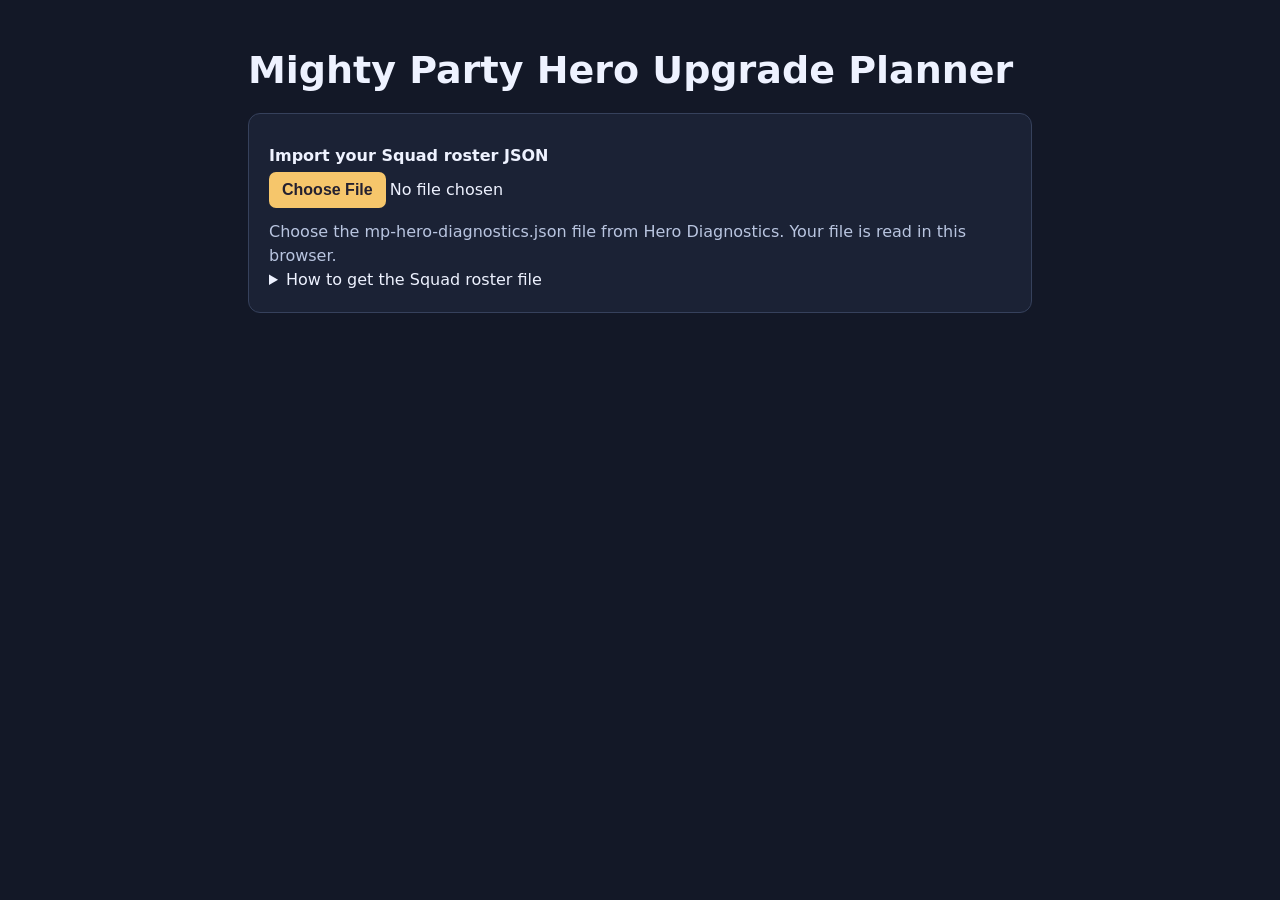
==== commit 20e2b9df: "Make the Squad capture download and import instructions explicit" ====
--- a/hero-planner/index.html
+++ b/hero-planner/index.html
@@ -21,9 +21,19 @@
 <main>
 <h1>Mighty Party Hero Upgrade Planner</h1>
 <section aria-label="Import capture">
-<label for="capture">Choose your Hero Diagnostics JSON</label>
-<input id="capture" type="file" accept=".json,application/json" aria-describedby="status">
-<p id="status" class="status muted" role="status">Use a Vanguard Capture 1.0.7 hero roster export. The file is read in this browser.</p>
+<label for="capture">Import your Squad roster JSON</label>
+<input id="capture" type="file" accept=".json,.vcef,application/json" aria-describedby="status">
+<p id="status" class="status muted" role="status">Choose the mp-hero-diagnostics.json file from Hero Diagnostics. Your file is read in this browser.</p>
+<details id="capture-help">
+<summary>How to get the Squad roster file</summary>
+<ol>
+<li><a href="../downloads/MP-Vanguard-Capture-1.0.9.zip" download>Download Vanguard Capture 1.0.9</a>. Unzip it and update your unpacked extension, then click Reload at <code>chrome://extensions</code>.</li>
+<li>On your Mighty Party tab, choose <strong>Hero Diagnostics → Start hero capture</strong>.</li>
+<li>After the game reloads, click <strong>Play</strong>. Wait until the extension says <strong>Hero roster captured</strong> or <strong>Hero catalog candidates captured</strong>.</li>
+<li>Click <strong>Download diagnostics</strong> under Hero Diagnostics and load the resulting JSON here.</li>
+</ol>
+<p class="muted">The extension’s Extract this account button creates a .vcef file for the Vanguard Optimizer.</p>
+</details>
 </section>
 <section id="roster" hidden aria-label="Hero roster">
 <h2>Your roster</h2>
@@ -86,12 +96,15 @@
 let heroesById = new Map();
 
 function parseRoster(source) {
+  if (source?.format === 'mp-vanguard-extract') {
+    throw new Error('This is a Vanguard export. Open Hero Diagnostics in Vanguard Capture and use Download diagnostics to get your Squad roster.');
+  }
   if (source?.format !== 'mp-hero-diagnostics' || !Array.isArray(source.reports)) {
     throw new Error('Choose a Hero Diagnostics JSON file from Vanguard Capture.');
   }
   const roster = [...source.reports].reverse().find(report => report?.endpoint === '/gs_api/profile/load' &&
     report.roster?.path === 'result.data.ArmyBit.data.collection' && Array.isArray(report.roster.heroes))?.roster;
-  if (!roster) throw new Error('The file is missing the hero roster. Capture again with version 1.0.7.');
+  if (!roster) throw new Error('This diagnostics file has no Squad roster. Start hero capture, click Play after the reload, and wait for Hero roster captured before downloading.');
   const heroes = [];
   const used = new Set();
   let skipped = gameInteger(roster.omitted) ? roster.omitted : 0;
@@ -216,6 +229,7 @@
   } catch (error) {
     if (sequence !== importSequence) return;
     status.classList.add('error');
+    byId('capture-help').open = true;
     status.textContent = error instanceof SyntaxError ? 'This file is not valid JSON.' : error.message;
   }
 });
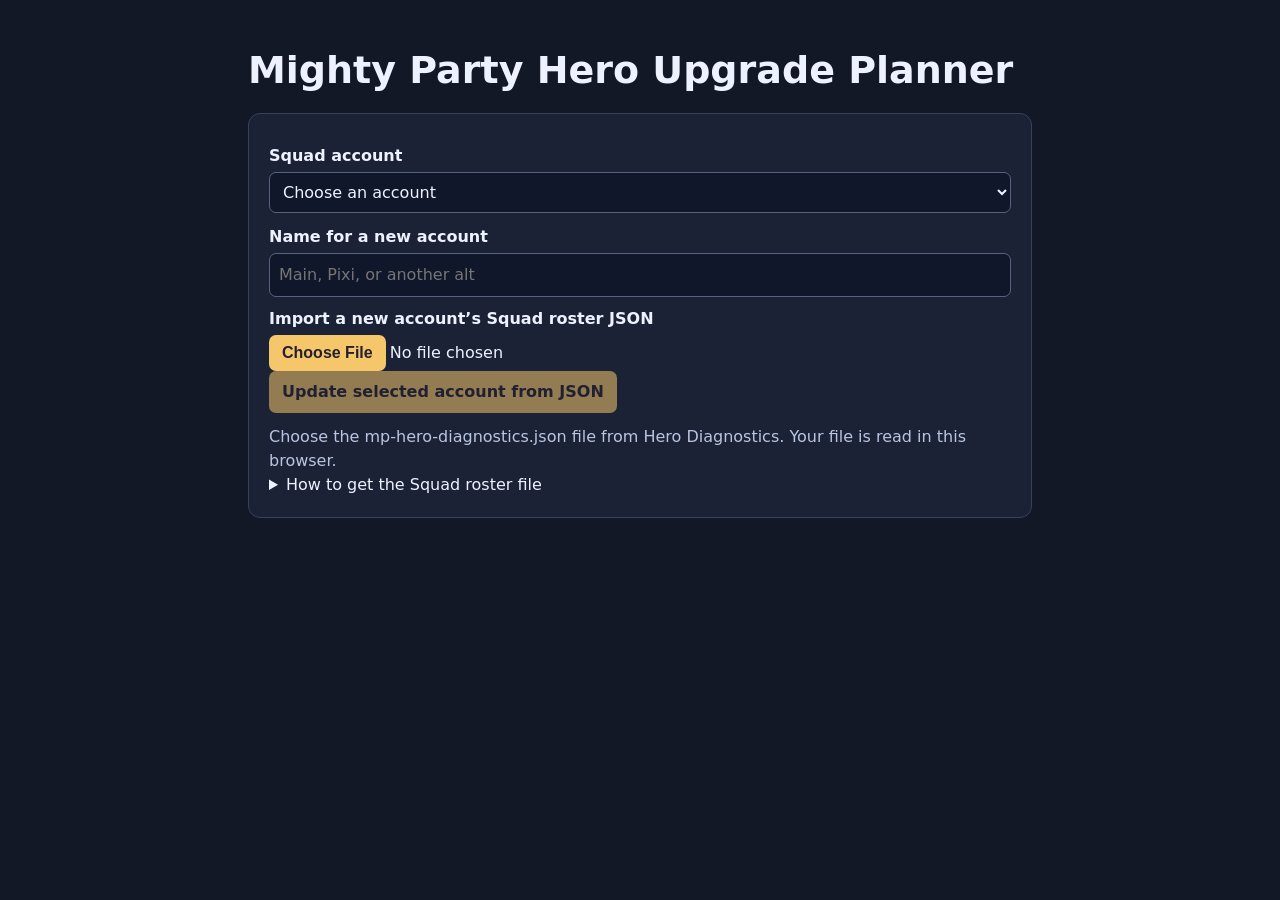
==== commit f0f9c356: "Add Squad account switching and faction quest planning" ====
--- a/hero-planner/index.html
+++ b/hero-planner/index.html
@@ -15,14 +15,25 @@
 .planner{margin:18px 0;padding:16px;background:#11172a;border-radius:9px}
 .planner input{width:100%;max-width:220px;padding:9px;border:1px solid #566380;border-radius:7px;background:#1b2235;color:inherit}
 .planner dl,.planner ul{padding-left:22px}.planner li{margin:8px 0}.planner li button{margin:3px 8px;font-size:14px}
+.squad-result{overflow-x:auto;margin-top:14px}
+.squad-table{border-collapse:collapse;width:100%;text-align:left;font-variant-numeric:tabular-nums}
+.squad-table th,.squad-table td{padding:8px;border-bottom:1px solid #36415c}
+.squad-table th:not(:first-child),.squad-table td:not(:first-child){text-align:right;white-space:nowrap}
+.manual-heading{margin-top:22px}
 </style>
 </head>
 <body>
 <main>
 <h1>Mighty Party Hero Upgrade Planner</h1>
 <section aria-label="Import capture">
-<label for="capture">Import your Squad roster JSON</label>
+<label for="account">Squad account</label>
+<select id="account"><option value="">Choose an account</option></select>
+<p id="storage-status" class="status muted" role="status"></p>
+<label for="account-name">Name for a new account</label>
+<input id="account-name" type="search" maxlength="60" placeholder="Main, Pixi, or another alt">
+<label for="capture">Import a new account’s Squad roster JSON</label>
 <input id="capture" type="file" accept=".json,.vcef,application/json" aria-describedby="status">
+<div class="actions"><button id="refresh-account" type="button" disabled>Update selected account from JSON</button><input id="refresh-capture" type="file" accept=".json,.vcef,application/json" hidden></div>
 <p id="status" class="status muted" role="status">Choose the mp-hero-diagnostics.json file from Hero Diagnostics. Your file is read in this browser.</p>
 <details id="capture-help">
 <summary>How to get the Squad roster file</summary>
@@ -38,6 +49,43 @@
 <section id="roster" hidden aria-label="Hero roster">
 <h2>Your roster</h2>
 <p id="summary" class="muted"></p>
+<div class="planner" aria-label="Max Squad Might">
+<h2>Max Squad Might</h2>
+<div class="grid">
+<div><label for="gold-budget">Gold budget</label><input id="gold-budget" type="number" min="0" step="1"></div>
+<div><label for="gold-discount">Gold discount (%)</label><input id="gold-discount" type="number" min="0" max="100" step="1" value="0"></div>
+<div><label for="squad-cap">Level limit</label><input id="squad-cap" type="number" min="1" max="31" step="1" value="31"></div>
+</div>
+<p class="muted">Estimates use published promotion costs through level 26 for Common and 31 for Rare, Epic, and Legendary. Check your account’s gold discount and in-game level limit.</p>
+
+<p class="muted">Find level upgrades that increase total Might across your roster. Estimates use <a href="https://mightyparty.wiki.gg/wiki/Might">published Might gains</a> and assume your Rebirths and Soulbinds stay as imported.</p>
+<button id="maximize-might" type="button">Calculate best upgrades</button>
+<p id="squad-status" class="status" role="status"></p>
+<div id="squad-result" class="squad-result" hidden>
+<table class="squad-table" aria-label="Recommended upgrades">
+<thead><tr><th>Hero</th><th>Level</th><th>Might gained</th><th>Souls</th><th>Gold</th></tr></thead>
+<tbody id="squad-upgrades"></tbody>
+</table>
+</div>
+</div>
+<div class="planner" aria-label="Faction quest planner">
+<h2>Faction level-up quests</h2>
+<p class="muted">Enter the level-ups you still need. Finds the lowest gold cost using Common and Rare heroes.</p>
+<div class="grid">
+<div><label for="quest-order">Order level-ups</label><input id="quest-order" type="number" min="0" max="500" step="1" value="15"></div>
+<div><label for="quest-nature">Nature level-ups</label><input id="quest-nature" type="number" min="0" max="500" step="1" value="15"></div>
+<div><label for="quest-chaos">Chaos level-ups</label><input id="quest-chaos" type="number" min="0" max="500" step="1" value="0"></div>
+</div>
+<button id="calculate-quest" type="button">Find cheapest quest upgrades</button>
+<p id="quest-status" class="status" role="status"></p>
+<div id="quest-result" class="squad-result" hidden>
+<table class="squad-table" aria-label="Quest upgrades">
+<thead><tr><th>Hero</th><th>Faction</th><th>Rarity</th><th>Level</th><th>Level-ups</th><th>Souls</th><th>Gold</th></tr></thead>
+<tbody id="quest-upgrades"></tbody>
+</table>
+</div>
+</div>
+<h2 class="manual-heading">Plan individual heroes</h2>
 <label for="search">Find a hero by name or ID</label>
 <input id="search" type="search">
 <label for="hero">Hero</label>
@@ -53,11 +101,6 @@
 </dl>
 <div class="planner" aria-label="Upgrade planner">
 <h2>Upgrade planner</h2>
-<div class="grid">
-<div><label for="gold-budget">Gold budget</label><input id="gold-budget" type="number" min="0" step="1"></div>
-<div><label for="gold-discount">Gold discount (%)</label><input id="gold-discount" type="number" min="0" max="100" step="1" value="0"></div>
-</div>
-<p class="muted">Estimates use published promotion costs through level 26 for Common and 31 for Rare, Epic, and Legendary. Check your account’s gold discount and in-game level limit.</p>
 <div id="hero-plan" hidden>
 <label for="target-level">Target level</label>
 <input id="target-level" type="number" min="2" max="31" step="1">
@@ -202,37 +245,33 @@
   showHero();
 }
 
-byId('capture').addEventListener('change', async event => {
+async function importAccountFile(event) {
   const file = event.target.files[0];
   const sequence = ++importSequence;
+  const refreshId = event.target.id === 'refresh-capture' ? replaceId : null;
+  replaceId = null;
+  const accountName = byId('account-name').value.trim();
   if (!file) return;
   const status = byId('status');
   try {
     if (file.size > 10_000_000) throw new Error('Choose a Hero Diagnostics file smaller than 10 MB.');
     const contents = await file.text();
     if (sequence !== importSequence) return;
-    imported = parseRoster(JSON.parse(contents));
-    targets.clear();
-    byId('target-level').dataset.hero = '';
-    byId('gold-discount').value = '0';
-    byId('gold-budget').value = imported.gold ?? '';
-    heroesById = new Map(imported.heroes.map(hero => [hero.id, hero]));
-    const matched = imported.heroes.filter(hero => hero.name).length;
-    status.classList.remove('error');
-    status.textContent = 'Hero roster imported.' + (imported.skipped ? ' Skipped ' + imported.skipped + ' incomplete or duplicate records.' : '');
-    byId('summary').textContent = number.format(imported.heroes.length) + ' heroes · ' + number.format(matched) + ' named in catalog · ' +
-      (imported.gold === null ? 'Gold unavailable' : number.format(imported.gold) + ' gold');
-    byId('roster').hidden = false;
-    byId('search').value = '';
-    byId('hero').value = '';
-    showMatches();
+    const roster = parseRoster(JSON.parse(contents));
+    storeRoster(roster, accountName, refreshId);
+    byId('account-name').value = '';
+    status.textContent = active.name + ' imported.' + (roster.skipped ? ' Skipped ' + roster.skipped + ' incomplete or duplicate records.' : '');
   } catch (error) {
     if (sequence !== importSequence) return;
     status.classList.add('error');
     byId('capture-help').open = true;
     status.textContent = error instanceof SyntaxError ? 'This file is not valid JSON.' : error.message;
-  }
-});
+  } finally {
+    if (sequence === importSequence) event.target.value = '';
+  }
+}
+byId('capture').addEventListener('change', importAccountFile);
+byId('refresh-capture').addEventListener('change', importAccountFile);
 byId('search').addEventListener('input', showMatches);
 byId('hero').addEventListener('change', showHero);
 byId('download').addEventListener('click', () => {
@@ -344,7 +383,7 @@
     remove.type = 'button';
     remove.textContent = 'Remove';
     remove.setAttribute('aria-label', 'Remove ' + (planned.name ?? '#' + id));
-    remove.onclick = () => { targets.delete(id); showPlan(); };
+    remove.onclick = () => { targets.delete(id); showPlan(); saveAccount(); };
     row.append(label, remove);
     list.append(row);
   }
@@ -381,7 +420,314 @@
   if (byId('add-target').disabled || !heroesById.has(id)) return;
   targets.set(id, Number(byId('target-level').value));
   showPlan();
+  saveAccount();
 });
+const levelMight = {
+  common: [100,110,120,130,140,150,170,190,210,230,250,280,310,340,370,400,450,500,550,600,650,750,850,950,1050,1150],
+  rare: [120,135,150,170,185,200,230,260,290,320,350,400,450,500,550,600,680,760,840,920,1000,1140,1280,1420,1560,1700,1812,1924,2036,2148,2260],
+  epic: [200,230,260,290,320,350,390,430,470,510,550,620,690,760,830,900,1020,1140,1260,1380,1500,1700,1900,2100,2300,2500,2665,2830,2995,3160,3325],
+  legendary: [350,390,430,470,510,550,620,690,760,830,900,1010,1120,1230,1340,1450,1630,1810,1990,2170,2350,2630,2910,3190,3470,3750,3998,4246,4494,4742,4990]
+};
+
+function promotionOptions(hero, discount, cap) {
+  const levels = levelMight[hero.rarity];
+  const base = levels?.[hero.level - 1];
+  if (base === undefined) return [];
+  const options = [{ level: hero.level, gold: 0, souls: 0, gain: 0 }];
+  let gold = 0;
+  let souls = 0;
+  for (let level = hero.level; level < Math.min(cap, levels.length); level++) {
+    const step = nextPromotion(hero.rarity, level, discount);
+    if (!step || souls + step.souls > hero.souls) break;
+    souls += step.souls;
+    gold += step.gold;
+    options.push({ level: level + 1, gold, souls, gain: levels[level] - base });
+  }
+  return options;
+}
+
+function optimizeSquad(heroes, budget, discount, cap) {
+  const candidates = heroes.map(hero => ({ hero, options: promotionOptions(hero, discount, cap) }))
+    .filter(({ options }) => options.length > 1 && options[1].gold <= budget);
+  const reachableCost = candidates.reduce((sum, { options }) => sum + options.at(-1).gold, 0);
+  const effectiveBudget = Math.min(budget, reachableCost);
+  const unit = Math.max(1, Math.ceil(effectiveBudget / 8000));
+  const slots = Math.floor(effectiveBudget / unit);
+  // Round each option up so every reconstructed plan fits the actual budget.
+  let score = new Int32Array(slots + 1);
+  let spend = new Float64Array(slots + 1);
+  const decisions = [];
+  const costs = [];
+
+  for (const { options } of candidates) {
+    const weights = options.map(option => Math.ceil(option.gold / unit));
+    const row = new Uint8Array(slots + 1);
+    const nextScore = score.slice();
+    const nextSpend = spend.slice();
+    for (let i = 1; i < options.length; i++) {
+      const option = options[i];
+      for (let slot = weights[i]; slot <= slots; slot++) {
+        const previous = slot - weights[i];
+        const gain = score[previous] + option.gain;
+        const gold = spend[previous] + option.gold;
+        if (gain > nextScore[slot] || (gain === nextScore[slot] && gold > nextSpend[slot])) {
+          nextScore[slot] = gain;
+          nextSpend[slot] = gold;
+          row[slot] = i;
+        }
+      }
+    }
+    score = nextScore;
+    spend = nextSpend;
+    decisions.push(row);
+    costs.push(weights);
+  }
+
+  let slot = slots;
+  const selected = new Uint8Array(candidates.length);
+  for (let i = candidates.length - 1; i >= 0; i--) {
+    selected[i] = decisions[i][slot];
+    slot -= costs[i][selected[i]];
+  }
+
+  // Use exact leftover gold to recover affordable increments lost to rounding.
+  let goldLeft = budget - spend[slots];
+  for (;;) {
+    let best = null;
+    for (let i = 0; i < candidates.length; i++) {
+      const { options } = candidates[i];
+      const current = options[selected[i]];
+      for (let j = selected[i] + 1; j < options.length; j++) {
+        const cost = options[j].gold - current.gold;
+        if (cost > goldLeft) break;
+        const gain = options[j].gain - current.gain;
+        const value = cost === 0 ? Infinity : gain / cost;
+        if (!best || value > best.value || (value === best.value && gain > best.gain)) {
+          best = { i, j, cost, gain, value };
+        }
+      }
+    }
+    if (!best) break;
+    selected[best.i] = best.j;
+    goldLeft -= best.cost;
+  }
+  return candidates.flatMap(({ hero, options }, i) => selected[i] ? [{ hero, ...options[selected[i]] }] : [])
+    .sort((a, b) => b.gain - a.gain || a.hero.id - b.hero.id);
+}
+
+function clearSquadPlan() {
+  byId('squad-result').hidden = true;
+  byId('squad-status').textContent = '';
+}
+
+byId('maximize-might').addEventListener('click', () => {
+  clearSquadPlan();
+  if (!imported) return;
+  const budget = readWholeNumber('gold-budget', 0, Number.MAX_SAFE_INTEGER);
+  const discount = readWholeNumber('gold-discount', 0, 100);
+  const cap = readWholeNumber('squad-cap', 1, 31);
+  const status = byId('squad-status');
+  if (budget === null || discount === null || cap === null) {
+    status.textContent = 'Enter a gold budget, a discount from 0% to 100%, and a level limit from 1 to 31.';
+    return;
+  }
+  const plan = optimizeSquad(imported.heroes, budget, discount, cap);
+  if (!plan.length) {
+    status.textContent = 'No upgrades fit the current soul balances, gold budget, and level limit.';
+    return;
+  }
+  const gain = plan.reduce((sum, upgrade) => sum + upgrade.gain, 0);
+  const gold = plan.reduce((sum, upgrade) => sum + upgrade.gold, 0);
+  status.textContent = '+' + fmt(gain) + ' estimated Might across ' + fmt(plan.length) + ' heroes. ' +
+    fmt(gold) + ' gold to spend, ' + fmt(budget - gold) + ' gold left.';
+  const body = byId('squad-upgrades');
+  body.replaceChildren();
+  for (const item of plan) {
+    const row = document.createElement('tr');
+    for (const value of [item.hero.name ?? 'Hero #' + item.hero.id, item.hero.level + ' → ' + item.level,
+        '+' + fmt(item.gain), fmt(item.souls), fmt(item.gold)]) {
+      const cell = document.createElement('td');
+      cell.textContent = value;
+      row.append(cell);
+    }
+    body.append(row);
+  }
+  byId('squad-result').hidden = false;
+});
+for (const id of ['gold-budget', 'gold-discount', 'squad-cap']) byId(id).addEventListener('input', clearSquadPlan);
+const storageKey = 'mp-squad-accounts-v1';
+const settings = ['gold-budget','gold-discount','squad-cap','quest-order','quest-nature','quest-chaos'];
+const defaults = ['', '0','31','15','15','0'];
+let accounts = [];
+let active = null;
+let replaceId = null;
+
+function saveAccount() {
+  if (active) {
+    active.settings = settings.map(id => byId(id).value);
+    active.targets = [...targets];
+  }
+  try {
+    localStorage.setItem(storageKey, JSON.stringify({accounts, selected: active?.id}));
+    byId('storage-status').textContent = '';
+  } catch {
+    byId('storage-status').textContent = 'Browser storage unavailable. Keep this page open to retain accounts.';
+  }
+}
+
+function selectAccount(account) {
+  active = account;
+  const select = byId('account');
+  select.replaceChildren(new Option('Choose an account', ''));
+  for (const item of accounts) select.add(new Option(item.name, item.id));
+  select.value = account?.id ?? '';
+  byId('refresh-account').disabled = !account;
+  byId('roster').hidden = !account;
+  imported = account?.roster ?? null;
+  if (!imported) return;
+  heroesById = new Map(imported.heroes.map(hero => [hero.id, hero]));
+  targets.clear();
+  for (const [id, level] of account.targets ?? []) {
+    const hero = heroesById.get(id);
+    if (hero && level > hero.level && level <= (hero.rarity === 'common' ? 26 : 31)) targets.set(id, level);
+  }
+  settings.forEach((id, i) => {
+    byId(id).value = account.settings?.[i] ?? (i === 0 ? imported.gold ?? '' : defaults[i]);
+  });
+  byId('target-level').dataset.hero = '';
+  byId('search').value = '';
+  byId('hero').value = '';
+  byId('summary').textContent = fmt(imported.heroes.length) + ' heroes · ' +
+    (imported.gold === null ? 'Captured gold unavailable' : fmt(imported.gold) + ' captured gold');
+  byId('status').classList.remove('error');
+  byId('status').textContent = account.name + ' selected.';
+  clearSquadPlan();
+  clearQuest();
+  showMatches();
+}
+
+function storeRoster(roster, name, refreshId) {
+  let account = accounts.find(item => item.id === refreshId);
+  if (account) {
+    account.roster = roster;
+    account.settings[0] = roster.gold ?? '';
+  } else {
+    if (!name) {
+      let next = accounts.length + 1;
+      do { name = 'Account ' + next++; } while (accounts.some(item => item.name === name));
+    }
+    if (accounts.some(item => item.name.toLowerCase() === name.toLowerCase())) {
+      throw Error('That name is already in use. Select the account and click Update selected account, or enter a different name.');
+    }
+    account = {id: crypto.randomUUID(), name, roster, settings:[], targets:[]};
+    accounts.push(account);
+  }
+  selectAccount(account);
+  saveAccount();
+}
+
+byId('account').addEventListener('change', () => {
+  ++importSequence;
+  replaceId = null;
+  selectAccount(accounts.find(item => item.id === byId('account').value));
+  saveAccount();
+});
+byId('capture').addEventListener('click', () => { replaceId = null; });
+byId('refresh-account').addEventListener('click', () => {
+  if (!active) return;
+  replaceId = active.id;
+  byId('refresh-capture').click();
+});
+
+function cheapestQuest(heroes, faction, count, discount, cap) {
+  let costs = new Float64Array(count + 1).fill(Infinity);
+  let might = new Int32Array(count + 1);
+  costs[0] = 0;
+  const decisions = [];
+  for (const hero of heroes) {
+    if (hero.faction !== faction || (hero.rarity !== 'common' && hero.rarity !== 'rare')) continue;
+    const options = promotionOptions(hero, discount, cap).slice(0, count + 1);
+    if (options.length < 2) continue;
+    const row = new Uint8Array(count + 1);
+    const nextCosts = costs.slice();
+    const nextMight = might.slice();
+    for (let steps = 1; steps < options.length; steps++) {
+      const option = options[steps];
+      for (let total = steps; total <= count; total++) {
+        const gold = costs[total - steps] + option.gold;
+        const gain = might[total - steps] + option.gain;
+        if (Number.isFinite(gold) && (gold < nextCosts[total] || (gold === nextCosts[total] && gain > nextMight[total]))) {
+          nextCosts[total] = gold;
+          nextMight[total] = gain;
+          row[total] = steps;
+        }
+      }
+    }
+    decisions.push({hero, options, row});
+    costs = nextCosts;
+    might = nextMight;
+  }
+  let completed = count;
+  while (!Number.isFinite(costs[completed])) completed--;
+  let steps = completed;
+  const upgrades = [];
+  for (let i = decisions.length - 1; i >= 0 && steps > 0; i--) {
+    const {hero, options, row} = decisions[i];
+    const used = row[steps];
+    if (used) upgrades.push({hero, ...options[used]});
+    steps -= used;
+  }
+  return {completed, gold: costs[completed], upgrades: upgrades.reverse()};
+}
+
+function clearQuest() {
+  byId('quest-result').hidden = true;
+  byId('quest-status').textContent = '';
+}
+
+byId('calculate-quest').addEventListener('click', () => {
+  clearQuest();
+  if (!imported) return;
+  const budget = readWholeNumber('gold-budget', 0, Number.MAX_SAFE_INTEGER);
+  const discount = readWholeNumber('gold-discount', 0, 100);
+  const cap = readWholeNumber('squad-cap', 1, 31);
+  const factions = ['order','nature','chaos'];
+  const counts = factions.map(faction => readWholeNumber('quest-' + faction, 0, 500));
+  const status = byId('quest-status');
+  if ([budget, discount, cap, ...counts].includes(null) || !counts.some(Boolean)) {
+    status.textContent = 'Enter valid gold settings and at least one faction target from 1 to 500.';
+    return;
+  }
+  const plans = factions.flatMap((faction, i) => counts[i] ? [{
+    faction, count: counts[i], ...cheapestQuest(imported.heroes, faction, counts[i], discount, cap)
+  }] : []);
+  const gold = plans.reduce((sum, plan) => sum + plan.gold, 0);
+  status.textContent = plans.map(plan => plan.faction[0].toUpperCase() + plan.faction.slice(1) + ' ' + plan.completed + '/' + plan.count).join(' · ') +
+    ' level-ups. ' + fmt(gold) + ' gold needed. ' + (gold > budget ? 'Short ' + fmt(gold - budget) + ' gold.' : fmt(budget - gold) + ' gold left.') +
+    (plans.some(plan => plan.completed < plan.count) ? ' Souls or level limits prevented a full plan.' : '');
+  const body = byId('quest-upgrades');
+  body.replaceChildren();
+  for (const item of plans.flatMap(plan => plan.upgrades)) {
+    const row = document.createElement('tr');
+    for (const value of [item.hero.name ?? 'Hero #' + item.hero.id, item.hero.faction, item.hero.rarity,
+        item.hero.level + ' → ' + item.level, item.level - item.hero.level, fmt(item.souls), fmt(item.gold)]) {
+      const cell = document.createElement('td');
+      cell.textContent = value;
+      row.append(cell);
+    }
+    body.append(row);
+  }
+  byId('quest-result').hidden = !body.children.length;
+});
+for (const id of settings) byId(id).addEventListener('input', () => { clearQuest(); saveAccount(); });
+
+try {
+  const saved = JSON.parse(localStorage.getItem(storageKey));
+  accounts = Array.isArray(saved?.accounts) ? saved.accounts.filter(item => Array.isArray(item?.roster?.heroes)) : [];
+  selectAccount(accounts.find(item => item.id === saved?.selected) ?? accounts[0]);
+} catch {
+  selectAccount(null);
+}
 </script>
 </body>
 </html>
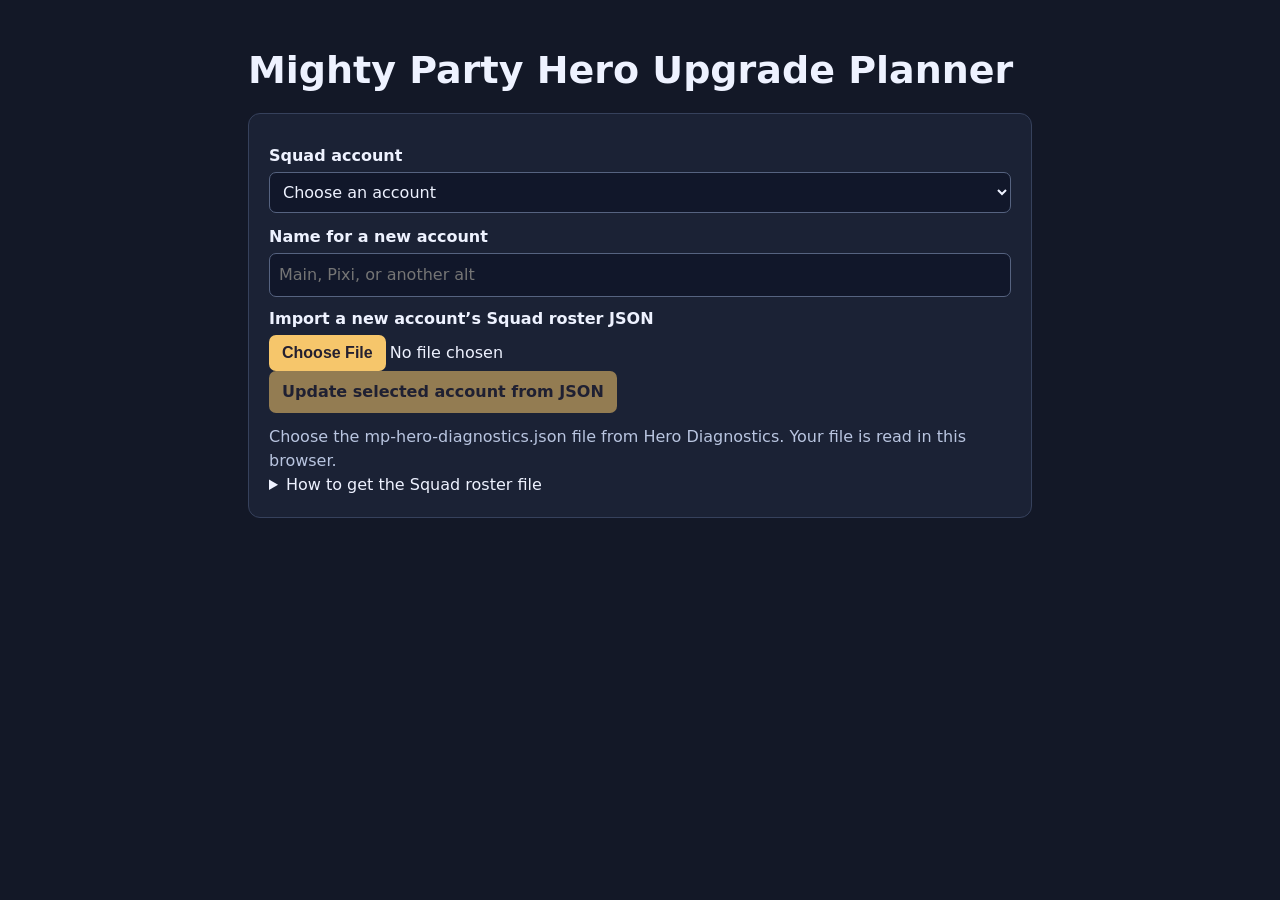
==== commit 216b6af1: "Plan upgrades and an eight-hero lineup for Warlord Might goals" ====
--- a/hero-planner/index.html
+++ b/hero-planner/index.html
@@ -63,8 +63,29 @@
 <p id="squad-status" class="status" role="status"></p>
 <div id="squad-result" class="squad-result" hidden>
 <table class="squad-table" aria-label="Recommended upgrades">
-<thead><tr><th>Hero</th><th>Level</th><th>Might gained</th><th>Souls</th><th>Gold</th></tr></thead>
+<thead><tr><th>Hero</th><th>Faction</th><th>Type</th><th>Level</th><th>Might gained</th><th>Souls</th><th>Gold</th></tr></thead>
 <tbody id="squad-upgrades"></tbody>
+</table>
+</div>
+</div>
+<div class="planner" aria-label="Warlord level goal">
+<h2>Next Warlord Level</h2>
+<p class="muted">Enter the next Might requirement from the game. Add your eight strongest heroes with their displayed Might, plus any bench heroes you want to consider. The plan uses the gold settings above.</p>
+<label for="warlord-target">Target squad Might</label>
+<input id="warlord-target" type="number" min="1" max="1000000" step="1" placeholder="e.g. 24000">
+<label for="warlord-hero">Hero to consider</label>
+<select id="warlord-hero"></select>
+<label for="warlord-might">Current hero Might</label>
+<input id="warlord-might" type="number" min="1" max="1000000" step="1">
+<button id="warlord-add" type="button">Save hero Might</button>
+<p id="warlord-count" class="status muted"></p>
+<ul id="warlord-candidates"></ul>
+<button id="warlord-calculate" type="button">Plan Warlord upgrades</button>
+<p id="warlord-status" class="status" role="status"></p>
+<div id="warlord-result" class="squad-result" hidden>
+<table class="squad-table" aria-label="Eight heroes to field">
+<thead><tr><th>Hero to field</th><th>Faction</th><th>Type</th><th>Level</th><th>Final Might</th><th>Souls</th><th>Gold</th></tr></thead>
+<tbody id="warlord-upgrades"></tbody>
 </table>
 </div>
 </div>
@@ -80,13 +101,13 @@
 <p id="quest-status" class="status" role="status"></p>
 <div id="quest-result" class="squad-result" hidden>
 <table class="squad-table" aria-label="Quest upgrades">
-<thead><tr><th>Hero</th><th>Faction</th><th>Rarity</th><th>Level</th><th>Level-ups</th><th>Souls</th><th>Gold</th></tr></thead>
+<thead><tr><th>Hero</th><th>Faction</th><th>Type</th><th>Rarity</th><th>Level</th><th>Level-ups</th><th>Souls</th><th>Gold</th></tr></thead>
 <tbody id="quest-upgrades"></tbody>
 </table>
 </div>
 </div>
 <h2 class="manual-heading">Plan individual heroes</h2>
-<label for="search">Find a hero by name or ID</label>
+<label for="search">Find a hero by name, ID, faction, or type</label>
 <input id="search" type="search">
 <label for="hero">Hero</label>
 <select id="hero"><option value="">Choose a hero</option></select>
@@ -98,6 +119,7 @@
 <div><dt>Souls</dt><dd id="souls"></dd></div>
 <div><dt>Rarity</dt><dd id="rarity"></dd></div>
 <div><dt>Faction</dt><dd id="faction"></dd></div>
+<div><dt>Combat type</dt><dd id="attack-type"></dd></div>
 </dl>
 <div class="planner" aria-label="Upgrade planner">
 <h2>Upgrade planner</h2>
@@ -126,7 +148,7 @@
 <script>
 'use strict';
 const catalog = new Map([{"id":2,"name":"Servant","rarity":"common","faction":"order","type":"melee","from":[],"to":["Squire","Prophet","First Aid"]},{"id":3,"name":"Prophet","rarity":"rare","faction":"order","type":"melee","from":["Servant","Pilgrim"],"to":["Lady Clair"]},{"id":4,"name":"Warrioress","rarity":"common","faction":"order","type":"melee","from":[],"to":["Valkyrie","Priestess","Pharaon"]},{"id":5,"name":"Shinobi","rarity":"common","faction":"order","type":"melee","from":[],"to":["Untouchable","Pharaon","Soulblade"]},{"id":6,"name":"Priestess","rarity":"rare","faction":"order","type":"ranged","from":["Warrioress","Apprentice"],"to":["Battle Angel"]},{"id":7,"name":"Archer","rarity":"common","faction":"order","type":"ranged","from":[],"to":["Bowmaster","First Aid","Minstrel"]},{"id":8,"name":"Mr. Toad","rarity":"rare","faction":"nature","type":"melee","from":["Big Toad","Cat Lady","Shaman"],"to":["Lord Toad"]},{"id":9,"name":"Totem","rarity":"rare","faction":"nature","type":"building","from":["Cat Lady","Dryad","Raven"],"to":["Luck Idol"]},{"id":10,"name":"Cat Lady","rarity":"common","faction":"nature","type":"melee","from":[],"to":["Scratchy","Totem","Mr. Toad"]},{"id":11,"name":"Viking","rarity":"rare","faction":"nature","type":"melee","from":["Lumberjack","Big Toad"],"to":["Olaf the Red"]},{"id":12,"name":"Wood Spirit","rarity":"rare","faction":"nature","type":"ranged","from":["Shaman"],"to":["Song of Forest"]},{"id":13,"name":"Dryad","rarity":"common","faction":"nature","type":"ranged","from":[],"to":["Leaf Child","Bully","Totem"]},{"id":14,"name":"Gargoyle","rarity":"rare","faction":"chaos","type":"melee","from":["Red Orc","Blood Cult Adept"],"to":["Gargantos"]},{"id":15,"name":"Chiropteran","rarity":"rare","faction":"chaos","type":"melee","from":["Vampire","Blood Cult Adept"],"to":["Blood Lord"]},{"id":16,"name":"Red Orc","rarity":"common","faction":"chaos","type":"melee","from":[],"to":["Orc Master","Bone Hunter","Gargoyle"]},{"id":17,"name":"Undead","rarity":"rare","faction":"chaos","type":"melee","from":["Tree","Vampire"],"to":["Living Dead","Hell Gate"]},{"id":18,"name":"Child of Chaos","rarity":"rare","faction":"chaos","type":"ranged","from":["Vampire","Tree"],"to":["Dark Mage"]},{"id":19,"name":"Blood Cult Adept","rarity":"common","faction":"chaos","type":"ranged","from":[],"to":["Dark Acolyte","Gargoyle","Chiropteran"]},{"id":20,"name":"Mr. Devil","rarity":"legendary","faction":"chaos","type":"melee","from":["Soul Monger"],"to":[]},{"id":21,"name":"Prince","rarity":"legendary","faction":"order","type":"melee","from":["Swordmaster"],"to":[]},{"id":22,"name":"Mother Owl","rarity":"legendary","faction":"nature","type":"ranged","from":["Wise Owl"],"to":[]},{"id":23,"name":"Bard","rarity":"epic","faction":"order","type":"ranged","from":["Minstrel"],"to":["Apollo"]},{"id":24,"name":"Karas","rarity":"epic","faction":"nature","type":"ranged","from":["Forest Mage"],"to":["Tengu, Ravencrest"]},{"id":25,"name":"Void Juggler","rarity":"epic","faction":"chaos","type":"ranged","from":["Dark Witch"],"to":["Discordia"]},{"id":26,"name":"Wild Tamer","rarity":"epic","faction":"nature","type":"ranged","from":["Lady of the Warriors"],"to":["Draggara"]},{"id":27,"name":"Tesla Tower","rarity":"epic","faction":"order","type":"building","from":["Voltage Tower"],"to":["Tesla X"]},{"id":28,"name":"Soul Hunter","rarity":"epic","faction":"chaos","type":"melee","from":["Bone Hunter"],"to":["Stormrage"]},{"id":29,"name":"Idol","rarity":"common","faction":"order","type":"building","from":[],"to":["Pharaon","Soulblade","Crafter"]},{"id":30,"name":"First Aid","rarity":"rare","faction":"order","type":"building","from":["Archer","Servant"],"to":["Tent of Life"]},{"id":31,"name":"Tree","rarity":"common","faction":"chaos","type":"building","from":[],"to":["Dark Tree","Undead","Child of Chaos"]},{"id":32,"name":"Dead Lord","rarity":"legendary","faction":"chaos","type":"melee","from":["Living Dead"],"to":[]},{"id":33,"name":"Erik the Grey","rarity":"legendary","faction":"nature","type":"melee","from":["Olaf the Red"],"to":[]},{"id":34,"name":"Sir Lancelot","rarity":"legendary","faction":"order","type":"melee","from":["Knight"],"to":[]},{"id":35,"name":"Count Vlad","rarity":"legendary","faction":"chaos","type":"melee","from":["Blood Lord"],"to":[]},{"id":36,"name":"Bastet","rarity":"legendary","faction":"nature","type":"melee","from":["Predator"],"to":[]},{"id":37,"name":"Athena","rarity":"legendary","faction":"order","type":"ranged","from":["Ayfe the Arrow"],"to":[]},{"id":38,"name":"Goliath","rarity":"legendary","faction":"chaos","type":"melee","from":["Gargantos"],"to":[]},{"id":39,"name":"Prince Nod","rarity":"legendary","faction":"nature","type":"melee","from":["Lord Toad"],"to":[]},{"id":40,"name":"Life Palace","rarity":"legendary","faction":"order","type":"building","from":["Tent of Life"],"to":[]},{"id":41,"name":"Vanakauri","rarity":"legendary","faction":"nature","type":"building","from":["Luck Idol"],"to":[]},{"id":42,"name":"Axe","rarity":"legendary","faction":"chaos","type":"melee","from":["Chieftain Orc"],"to":[]},{"id":43,"name":"Lady Clair","rarity":"epic","faction":"order","type":"melee","from":["Prophet"],"to":["D'Arc, Iron Maiden"]},{"id":44,"name":"Caesar's Head","rarity":"epic","faction":"order","type":"building","from":["Pharaon"],"to":[]},{"id":45,"name":"Blood Lord","rarity":"epic","faction":"chaos","type":"melee","from":["Chiropteran"],"to":["Count Vlad"]},{"id":46,"name":"Lady Wild","rarity":"epic","faction":"nature","type":"ranged","from":["Leaf Child"],"to":["Melia, Forest's Daughter"]},{"id":47,"name":"Cursed Oak","rarity":"epic","faction":"chaos","type":"building","from":["Dark Tree"],"to":[]},{"id":48,"name":"Soul Monger","rarity":"epic","faction":"chaos","type":"melee","from":["Angry Imp"],"to":["Mr. Devil"]},{"id":49,"name":"Swordmaster","rarity":"epic","faction":"order","type":"melee","from":["Soulblade"],"to":["Prince"]},{"id":50,"name":"Archwitch","rarity":"epic","faction":"chaos","type":"ranged","from":["Dark Acolyte"],"to":["Red Woman"]},{"id":51,"name":"Luck Idol","rarity":"epic","faction":"nature","type":"building","from":["Totem"],"to":["Vanakauri"]},{"id":52,"name":"Lord Toad","rarity":"epic","faction":"nature","type":"melee","from":["Mr. Toad"],"to":["Prince Nod"]},{"id":53,"name":"Engineer","rarity":"epic","faction":"order","type":"melee","from":["Crafter"],"to":["High Tinker Gear"]},{"id":54,"name":"Ronin","rarity":"epic","faction":"order","type":"melee","from":["Untouchable"],"to":["Hanzo Sama"]},{"id":55,"name":"Wise Owl","rarity":"epic","faction":"nature","type":"ranged","from":["Owl"],"to":["Mother Owl"]},{"id":56,"name":"Gargantos","rarity":"epic","faction":"chaos","type":"melee","from":["Gargoyle"],"to":["Goliath"]},{"id":57,"name":"Olaf the Red","rarity":"epic","faction":"nature","type":"melee","from":["Viking"],"to":["Erik the Grey"]},{"id":58,"name":"Scarlet Warrior","rarity":"epic","faction":"order","type":"melee","from":["Valkyrie"],"to":["Titania"]},{"id":59,"name":"Ayfe the Arrow","rarity":"epic","faction":"order","type":"ranged","from":["Bowmaster"],"to":["Athena"]},{"id":60,"name":"Tent of Life","rarity":"epic","faction":"order","type":"building","from":["First Aid"],"to":["Life Palace"]},{"id":61,"name":"Void Rock","rarity":"epic","faction":"chaos","type":"building","from":["Void Stone"],"to":["Void Jewel"]},{"id":62,"name":"Void Jewel","rarity":"legendary","faction":"chaos","type":"building","from":["Void Rock"],"to":[]},{"id":63,"name":"Argios","rarity":"epic","faction":"nature","type":"melee","from":["Satyr"],"to":["Marquis de Sat"]},{"id":64,"name":"Big Toad","rarity":"common","faction":"nature","type":"melee","from":[],"to":["Mr. Toad","Viking","Leaf Child"]},{"id":65,"name":"Gnome","rarity":"common","faction":"order","type":"melee","from":[],"to":["Crafter","Minstrel","Bowmaster"]},{"id":66,"name":"Leaf Child","rarity":"rare","faction":"nature","type":"ranged","from":["Dryad","Big Toad","Raven"],"to":["Lady Wild"]},{"id":67,"name":"Pharaon","rarity":"rare","faction":"order","type":"building","from":["Idol","Warrioress","Shinobi"],"to":["Caesar's Head"]},{"id":68,"name":"Vampire","rarity":"common","faction":"chaos","type":"melee","from":[],"to":["Chiropteran","Child of Chaos","Undead"]},{"id":69,"name":"Void Stone","rarity":"rare","faction":"chaos","type":"building","from":["Witch"],"to":["Void Rock"]},{"id":70,"name":"Satyr","rarity":"rare","faction":"nature","type":"melee","from":[],"to":["Argios"]},{"id":71,"name":"Pilgrim","rarity":"common","faction":"order","type":"melee","from":[],"to":["Prophet","Untouchable","Love Mage"]},{"id":72,"name":"Shaman","rarity":"common","faction":"nature","type":"ranged","from":[],"to":["Wood Spirit","Forest Mage","Mr. Toad"]},{"id":73,"name":"Dark Witch","rarity":"rare","faction":"chaos","type":"ranged","from":["Witch"],"to":["Void Juggler"]},{"id":74,"name":"Raven","rarity":"common","faction":"nature","type":"ranged","from":[],"to":["Forest Mage","Leaf Child","Totem"]},{"id":75,"name":"Warrior","rarity":"common","faction":"order","type":"melee","from":[],"to":["Soulblade","Bunny","Untouchable"]},{"id":76,"name":"Forest Mage","rarity":"rare","faction":"nature","type":"ranged","from":["Raven","Shaman","Lumberjack"],"to":["Karas"]},{"id":77,"name":"Dark Tree","rarity":"rare","faction":"chaos","type":"building","from":["Tree"],"to":["Cursed Oak"]},{"id":78,"name":"Orc Master","rarity":"rare","faction":"chaos","type":"melee","from":["Red Orc","Witch"],"to":["Chieftain Orc"]},{"id":79,"name":"Soulblade","rarity":"rare","faction":"order","type":"melee","from":["Warrior","Idol","Shinobi"],"to":["Swordmaster"]},{"id":80,"name":"Minstrel","rarity":"rare","faction":"order","type":"ranged","from":["Singer","Gnome","Archer"],"to":["Bard"]},{"id":81,"name":"Crafter","rarity":"rare","faction":"order","type":"melee","from":["Gnome","Idol"],"to":["Engineer"]},{"id":82,"name":"Lumberjack","rarity":"common","faction":"nature","type":"melee","from":[],"to":["Viking","Leaf Child","Forest Mage"]},{"id":83,"name":"Witch","rarity":"common","faction":"chaos","type":"ranged","from":[],"to":["Dark Witch","Void Stone","Orc Master"]},{"id":84,"name":"Bone Hunter","rarity":"rare","faction":"chaos","type":"melee","from":["Red Orc"],"to":["Soul Hunter"]},{"id":85,"name":"Bowmaster","rarity":"rare","faction":"order","type":"ranged","from":["Archer","Gnome","Love Lady"],"to":["Ayfe the Arrow"]},{"id":86,"name":"Aphrodite","rarity":"legendary","faction":"order","type":"ranged","from":["Love Goddess"],"to":[]},{"id":87,"name":"Love Goddess","rarity":"epic","faction":"order","type":"ranged","from":["Love Mage"],"to":["Aphrodite"]},{"id":88,"name":"Love Mage","rarity":"rare","faction":"order","type":"ranged","from":["Pilgrim","Love Lady","Apprentice"],"to":["Love Goddess"]},{"id":89,"name":"Love Lady","rarity":"common","faction":"order","type":"ranged","from":[],"to":["Love Mage","Bowmaster","Bunny"]},{"id":90,"name":"Dark Mage","rarity":"epic","faction":"chaos","type":"ranged","from":["Child of Chaos"],"to":["Regardus Diplius"]},{"id":91,"name":"Angry Imp","rarity":"rare","faction":"chaos","type":"melee","from":[],"to":["Soul Monger"]},{"id":92,"name":"Untouchable","rarity":"rare","faction":"order","type":"melee","from":["Shinobi","Pilgrim","Warrior"],"to":["Ronin"]},{"id":93,"name":"Apprentice","rarity":"common","faction":"order","type":"ranged","from":[],"to":["Priestess","Bunny","Love Mage"]},{"id":94,"name":"Predator","rarity":"epic","faction":"nature","type":"melee","from":["Scratchy"],"to":["Bastet"]},{"id":95,"name":"Miss Lapin","rarity":"legendary","faction":"order","type":"ranged","from":["Lucky Rabbit"],"to":[]},{"id":96,"name":"Lucky Rabbit","rarity":"epic","faction":"order","type":"ranged","from":["Bunny"],"to":["Miss Lapin"]},{"id":97,"name":"Bunny","rarity":"rare","faction":"order","type":"ranged","from":["Warrior","Love Lady","Apprentice"],"to":["Lucky Rabbit"]},{"id":98,"name":"Hell Gate","rarity":"epic","faction":"chaos","type":"building","from":["Undead"],"to":[]},{"id":99,"name":"El Mariachi","rarity":"legendary","faction":"nature","type":"melee","from":["El Cactus"],"to":[]},{"id":100,"name":"El Cactus","rarity":"epic","faction":"nature","type":"melee","from":["Cactusito"],"to":["El Mariachi"]},{"id":101,"name":"Cactusito","rarity":"rare","faction":"nature","type":"melee","from":[],"to":["El Cactus"]},{"id":102,"name":"Marquis de Sat","rarity":"legendary","faction":"nature","type":"melee","from":["Argios"],"to":[]},{"id":103,"name":"Maeve","rarity":"legendary","faction":"nature","type":"ranged","from":["Song of Forest"],"to":[]},{"id":104,"name":"Regardus Diplius","rarity":"legendary","faction":"chaos","type":"ranged","from":["Dark Mage"],"to":[]},{"id":105,"name":"King Taurus","rarity":"legendary","faction":"nature","type":"melee","from":["Minotaur"],"to":[]},{"id":106,"name":"Minotaur","rarity":"epic","faction":"nature","type":"melee","from":["Bully"],"to":["King Taurus"]},{"id":107,"name":"Bully","rarity":"rare","faction":"nature","type":"melee","from":["Dryad"],"to":["Minotaur"]},{"id":108,"name":"Queen Ananta","rarity":"legendary","faction":"nature","type":"melee","from":["High Naga"],"to":[]},{"id":109,"name":"High Naga","rarity":"epic","faction":"nature","type":"melee","from":["Naga"],"to":["Queen Ananta"]},{"id":110,"name":"Naga","rarity":"rare","faction":"nature","type":"melee","from":[],"to":["High Naga"]},{"id":111,"name":"Squire","rarity":"rare","faction":"order","type":"melee","from":["Servant","Singer"],"to":["Knight"]},{"id":112,"name":"Hanzo Sama","rarity":"legendary","faction":"order","type":"melee","from":["Ronin"],"to":[]},{"id":113,"name":"Alexandria","rarity":"legendary","faction":"order","type":"ranged","from":["Battle Angel"],"to":[]},{"id":114,"name":"Titania","rarity":"legendary","faction":"order","type":"melee","from":["Scarlet Warrior"],"to":[]},{"id":115,"name":"Stormrage","rarity":"legendary","faction":"chaos","type":"melee","from":["Soul Hunter"],"to":[]},{"id":116,"name":"Singer","rarity":"common","faction":"order","type":"ranged","from":[],"to":["Minstrel","Voltage Tower","Squire"]},{"id":117,"name":"Voltage Tower","rarity":"rare","faction":"order","type":"building","from":["Singer"],"to":["Tesla Tower"]},{"id":118,"name":"Tesla X","rarity":"legendary","faction":"order","type":"building","from":["Tesla Tower"],"to":[]},{"id":119,"name":"Living Dead","rarity":"epic","faction":"chaos","type":"melee","from":["Undead"],"to":["Dead Lord"]},{"id":120,"name":"Red Woman","rarity":"legendary","faction":"chaos","type":"ranged","from":["Archwitch"],"to":[]},{"id":121,"name":"Lady of the Warriors","rarity":"rare","faction":"nature","type":"ranged","from":[],"to":["Wild Tamer"]},{"id":122,"name":"Draggara","rarity":"legendary","faction":"nature","type":"ranged","from":["Wild Tamer"],"to":[]},{"id":123,"name":"Blair","rarity":"legendary","faction":"order","type":"ranged","from":["Adherent"],"to":[]},{"id":124,"name":"Adherent","rarity":"epic","faction":"order","type":"ranged","from":["Follower"],"to":["Blair"]},{"id":125,"name":"Follower","rarity":"rare","faction":"order","type":"ranged","from":[],"to":["Adherent"]},{"id":126,"name":"Fury, the great warrior","rarity":"legendary","faction":"order","type":"melee","from":["Cruel Gladiator"],"to":[]},{"id":127,"name":"Cruel Gladiator","rarity":"epic","faction":"order","type":"melee","from":["Berserk"],"to":["Fury, the great warrior"]},{"id":128,"name":"Berserk","rarity":"rare","faction":"order","type":"melee","from":[],"to":["Cruel Gladiator"]},{"id":129,"name":"Chernomor","rarity":"legendary","faction":"chaos","type":"melee","from":["Dark Knight"],"to":[]},{"id":130,"name":"Dark Knight","rarity":"epic","faction":"chaos","type":"melee","from":["Dark Warrior"],"to":["Chernomor"]},{"id":131,"name":"Dark Warrior","rarity":"rare","faction":"chaos","type":"melee","from":[],"to":["Dark Knight"]},{"id":132,"name":"Leader Nilen","rarity":"legendary","faction":"chaos","type":"ranged","from":["Embalmed Priest"],"to":[]},{"id":133,"name":"Embalmed Priest","rarity":"epic","faction":"chaos","type":"ranged","from":["Mummy"],"to":["Leader Nilen"]},{"id":134,"name":"Mummy","rarity":"rare","faction":"chaos","type":"ranged","from":[],"to":["Embalmed Priest"]},{"id":135,"name":"Koschei the Immortal","rarity":"legendary","faction":"chaos","type":"melee","from":["Bone Warrior"],"to":[]},{"id":136,"name":"Bone Warrior","rarity":"epic","faction":"chaos","type":"melee","from":["Skeleton"],"to":["Koschei the Immortal"]},{"id":137,"name":"Skeleton","rarity":"rare","faction":"chaos","type":"melee","from":[],"to":["Bone Warrior"]},{"id":138,"name":"Anak, Princess Dragon","rarity":"legendary","faction":"nature","type":"ranged","from":["Wyvern"],"to":[]},{"id":139,"name":"Wyvern","rarity":"epic","faction":"nature","type":"ranged","from":["Wind Snake"],"to":["Anak, Princess Dragon"]},{"id":140,"name":"Wind Snake","rarity":"rare","faction":"nature","type":"ranged","from":[],"to":["Wyvern"]},{"id":141,"name":"Matriarch Eona","rarity":"legendary","faction":"nature","type":"melee","from":["Emerald Dragon"],"to":[]},{"id":142,"name":"Emerald Dragon","rarity":"epic","faction":"nature","type":"melee","from":["Dream Whelpling"],"to":["Matriarch Eona"]},{"id":143,"name":"Dream Whelpling","rarity":"rare","faction":"nature","type":"melee","from":[],"to":["Emerald Dragon"]},{"id":144,"name":"Enlil, wind of change","rarity":"legendary","faction":"nature","type":"melee","from":["Wind Warrior"],"to":[]},{"id":145,"name":"Wind Warrior","rarity":"epic","faction":"nature","type":"melee","from":["Harpy"],"to":["Enlil, wind of change"]},{"id":146,"name":"Harpy","rarity":"rare","faction":"nature","type":"melee","from":[],"to":["Wind Warrior"]},{"id":147,"name":"Iceberg","rarity":"legendary","faction":"order","type":"melee","from":["Ice Clod"],"to":[]},{"id":148,"name":"Ice Clod","rarity":"epic","faction":"order","type":"melee","from":["Piece of Ice"],"to":["Iceberg"]},{"id":149,"name":"Piece of Ice","rarity":"rare","faction":"order","type":"melee","from":[],"to":["Ice Clod"]},{"id":150,"name":"Evil \"Santa\"","rarity":"legendary","faction":"order","type":"ranged","from":["Evil's Helper"],"to":[]},{"id":151,"name":"Evil's Helper","rarity":"epic","faction":"order","type":"ranged","from":["Ding Viesel"],"to":["Evil \"Santa\""]},{"id":152,"name":"Ding Viesel","rarity":"rare","faction":"order","type":"ranged","from":[],"to":["Evil's Helper"]},{"id":153,"name":"Ghosta","rarity":"legendary","faction":"order","type":"ranged","from":["Dark Huntress"],"to":[]},{"id":154,"name":"Dark Huntress","rarity":"epic","faction":"order","type":"ranged","from":["Drow"],"to":["Ghosta"]},{"id":155,"name":"Drow","rarity":"rare","faction":"order","type":"ranged","from":[],"to":["Dark Huntress"]},{"id":156,"name":"Tengu, Ravencrest","rarity":"legendary","faction":"nature","type":"ranged","from":["Karas"],"to":[]},{"id":157,"name":"Groot, Silent Guardian","rarity":"legendary","faction":"nature","type":"melee","from":["Treebeard"],"to":[]},{"id":158,"name":"Treebeard","rarity":"epic","faction":"nature","type":"melee","from":["Treant"],"to":["Groot, Silent Guardian"]},{"id":159,"name":"Treant","rarity":"rare","faction":"nature","type":"melee","from":[],"to":["Treebeard"]},{"id":160,"name":"Loath, Spore Loser","rarity":"legendary","faction":"nature","type":"melee","from":["Sporelok"],"to":[]},{"id":161,"name":"Sporelok","rarity":"epic","faction":"nature","type":"melee","from":["Shroomkin"],"to":["Loath, Spore Loser"]},{"id":162,"name":"Shroomkin","rarity":"rare","faction":"nature","type":"melee","from":[],"to":["Sporelok"]},{"id":163,"name":"Mi the Ten-Tailed Fox","rarity":"legendary","faction":"nature","type":"melee","from":["Lolli Pop"],"to":[]},{"id":164,"name":"Lolli Pop","rarity":"epic","faction":"nature","type":"melee","from":["Baby rattle"],"to":["Mi the Ten-Tailed Fox"]},{"id":165,"name":"Baby rattle","rarity":"rare","faction":"nature","type":"melee","from":[],"to":["Lolli Pop"]},{"id":166,"name":"Grand Ma, Reaper","rarity":"legendary","faction":"chaos","type":"ranged","from":["Harbinger of Death"],"to":[]},{"id":167,"name":"Harbinger of Death","rarity":"epic","faction":"chaos","type":"ranged","from":["Old bones"],"to":["Grand Ma, Reaper"]},{"id":168,"name":"Old bones","rarity":"rare","faction":"chaos","type":"ranged","from":[],"to":["Harbinger of Death"]},{"id":169,"name":"Super Mary","rarity":"legendary","faction":"order","type":"melee","from":["Lady Curl"],"to":[]},{"id":170,"name":"Lady Curl","rarity":"epic","faction":"order","type":"melee","from":["Wonder Girl"],"to":["Super Mary"]},{"id":171,"name":"Wonder Girl","rarity":"rare","faction":"order","type":"melee","from":[],"to":["Lady Curl"]},{"id":172,"name":"Strik, The Fiery Heart","rarity":"legendary","faction":"order","type":"ranged","from":["Flame Juggler"],"to":[]},{"id":173,"name":"Flame Juggler","rarity":"epic","faction":"order","type":"ranged","from":["Pyromancer"],"to":["Strik, The Fiery Heart"]},{"id":174,"name":"Pyromancer","rarity":"rare","faction":"order","type":"ranged","from":[],"to":["Flame Juggler"]},{"id":175,"name":"High Tinker Gear","rarity":"legendary","faction":"order","type":"melee","from":["Engineer"],"to":[]},{"id":176,"name":"TNT, Crazy Demolitionist","rarity":"legendary","faction":"chaos","type":"ranged","from":["Mr. Boom"],"to":[]},{"id":177,"name":"Mr. Boom","rarity":"epic","faction":"chaos","type":"ranged","from":["Fireworker"],"to":["TNT, Crazy Demolitionist"]},{"id":178,"name":"Fireworker","rarity":"rare","faction":"chaos","type":"ranged","from":[],"to":["Mr. Boom"]},{"id":179,"name":"General Zor'Ma","rarity":"legendary","faction":"chaos","type":"melee","from":["Old god's servant"],"to":[]},{"id":180,"name":"Old god's servant","rarity":"epic","faction":"chaos","type":"melee","from":["Faceless"],"to":["General Zor'Ma"]},{"id":181,"name":"Faceless","rarity":"rare","faction":"chaos","type":"melee","from":[],"to":["Old god's servant"]},{"id":182,"name":"Ysh'Tmala, The Old God","rarity":"legendary","faction":"chaos","type":"melee","from":["Terror From Below"],"to":[]},{"id":183,"name":"Terror From Below","rarity":"epic","faction":"chaos","type":"melee","from":["Flesh Spawn"],"to":["Ysh'Tmala, The Old God"]},{"id":184,"name":"Flesh Spawn","rarity":"rare","faction":"chaos","type":"melee","from":[],"to":["Terror From Below"]},{"id":185,"name":"Valkyrie","rarity":"rare","faction":"order","type":"melee","from":["Warrioress"],"to":["Scarlet Warrior"]},{"id":186,"name":"Tani Windrunner","rarity":"legendary","faction":"nature","type":"ranged","from":["Windsong"],"to":[]},{"id":187,"name":"Windsong","rarity":"epic","faction":"nature","type":"ranged","from":["Wood Elf"],"to":["Tani Windrunner"]},{"id":188,"name":"Wood Elf","rarity":"rare","faction":"nature","type":"ranged","from":[],"to":["Windsong"]},{"id":189,"name":"Coba, Temple Keeper","rarity":"legendary","faction":"nature","type":"melee","from":["Stone Guardian"],"to":[]},{"id":190,"name":"Stone Guardian","rarity":"epic","faction":"nature","type":"melee","from":["Rock"],"to":["Coba, Temple Keeper"]},{"id":191,"name":"Rock","rarity":"rare","faction":"nature","type":"melee","from":[],"to":["Stone Guardian"]},{"id":192,"name":"Hoodoo","rarity":"legendary","faction":"nature","type":"ranged","from":["Cursed Shaman"],"to":[]},{"id":193,"name":"Cursed Shaman","rarity":"epic","faction":"nature","type":"ranged","from":["Cultist"],"to":["Hoodoo"]},{"id":194,"name":"Cultist","rarity":"rare","faction":"nature","type":"ranged","from":[],"to":["Cursed Shaman"]},{"id":195,"name":"Chieftain Orc","rarity":"epic","faction":"chaos","type":"melee","from":["Orc Master"],"to":["Axe"]},{"id":196,"name":"Bravi, Deadly Blade","rarity":"legendary","faction":"order","type":"melee","from":["Crazy Harlequin"],"to":[]},{"id":197,"name":"Crazy Harlequin","rarity":"epic","faction":"order","type":"melee","from":["Jester-Killer"],"to":["Bravi, Deadly Blade"]},{"id":198,"name":"Jester-Killer","rarity":"rare","faction":"order","type":"melee","from":[],"to":["Crazy Harlequin"]},{"id":199,"name":"Mjolnir, Lightning God","rarity":"legendary","faction":"order","type":"ranged","from":["Keeper of Storm"],"to":[]},{"id":200,"name":"Keeper of Storm","rarity":"epic","faction":"order","type":"ranged","from":["Thunder"],"to":["Mjolnir, Lightning God"]},{"id":201,"name":"Thunder","rarity":"rare","faction":"order","type":"ranged","from":[],"to":["Keeper of Storm"]},{"id":202,"name":"Diana, Amazonian Queen","rarity":"legendary","faction":"order","type":"melee","from":["Defender of Tribe"],"to":[]},{"id":203,"name":"Defender of Tribe","rarity":"epic","faction":"order","type":"melee","from":["Wild Huntress"],"to":["Diana, Amazonian Queen"]},{"id":204,"name":"Wild Huntress","rarity":"rare","faction":"order","type":"melee","from":[],"to":["Defender of Tribe"]},{"id":205,"name":"Apep, Aspect of Chaos","rarity":"legendary","faction":"chaos","type":"melee","from":["Bone Dragon"],"to":[]},{"id":206,"name":"Bone Dragon","rarity":"epic","faction":"chaos","type":"melee","from":["Death Whelpling"],"to":["Apep, Aspect of Chaos"]},{"id":207,"name":"Death Whelpling","rarity":"rare","faction":"chaos","type":"melee","from":[],"to":["Bone Dragon"]},{"id":208,"name":"Yorik, the Risen One","rarity":"legendary","faction":"chaos","type":"ranged","from":["Dead Bowman"],"to":[]},{"id":209,"name":"Dead Bowman","rarity":"epic","faction":"chaos","type":"ranged","from":["Talking Skull"],"to":["Yorik, the Risen One"]},{"id":210,"name":"Talking Skull","rarity":"rare","faction":"chaos","type":"ranged","from":[],"to":["Dead Bowman"]},{"id":211,"name":"Hanako Lady Banshee","rarity":"legendary","faction":"chaos","type":"ranged","from":["Moody Ghost"],"to":[]},{"id":212,"name":"Moody Ghost","rarity":"epic","faction":"chaos","type":"ranged","from":["Friendly Spirit"],"to":["Hanako Lady Banshee"]},{"id":213,"name":"Friendly Spirit","rarity":"rare","faction":"chaos","type":"ranged","from":[],"to":["Moody Ghost"]},{"id":214,"name":"D'Arc, Iron Maiden","rarity":"legendary","faction":"order","type":"melee","from":["Lady Clair"],"to":[]},{"id":215,"name":"Battle Angel","rarity":"epic","faction":"order","type":"ranged","from":["Priestess"],"to":["Alexandria"]},{"id":216,"name":"Mizu, the Sea Foam","rarity":"legendary","faction":"nature","type":"ranged","from":["Lake Pixy"],"to":[]},{"id":217,"name":"Lake Pixy","rarity":"epic","faction":"nature","type":"ranged","from":["The Aqua Spirit"],"to":["Mizu, the Sea Foam"]},{"id":218,"name":"The Aqua Spirit","rarity":"rare","faction":"nature","type":"ranged","from":[],"to":["Lake Pixy"]},{"id":219,"name":"Morgan, the Sea Tusk","rarity":"legendary","faction":"nature","type":"melee","from":["Sharp Fin"],"to":[]},{"id":220,"name":"Sharp Fin","rarity":"epic","faction":"nature","type":"melee","from":["Shark"],"to":["Morgan, the Sea Tusk"]},{"id":221,"name":"Shark","rarity":"rare","faction":"nature","type":"melee","from":[],"to":["Sharp Fin"]},{"id":222,"name":"Triton, The Bottom Herald","rarity":"legendary","faction":"nature","type":"melee","from":["Trident Master"],"to":[]},{"id":223,"name":"Trident Master","rarity":"epic","faction":"nature","type":"melee","from":["Sea Guardian"],"to":["Triton, The Bottom Herald"]},{"id":224,"name":"Sea Guardian","rarity":"rare","faction":"nature","type":"melee","from":[],"to":["Trident Master"]},{"id":225,"name":"Discordia","rarity":"legendary","faction":"chaos","type":"ranged","from":["Void Juggler"],"to":[]},{"id":226,"name":"Angelia the Lightbringer","rarity":"legendary","faction":"order","type":"melee","from":["Winged Knight"],"to":[]},{"id":227,"name":"Winged Knight","rarity":"epic","faction":"order","type":"melee","from":["Celestial Maiden"],"to":["Angelia the Lightbringer"]},{"id":228,"name":"Celestial Maiden","rarity":"rare","faction":"order","type":"melee","from":[],"to":["Winged Knight"]},{"id":229,"name":"Apollo","rarity":"legendary","faction":"order","type":"ranged","from":["Bard"],"to":[]},{"id":230,"name":"Melia, Forest's Daughter","rarity":"legendary","faction":"nature","type":"ranged","from":["Lady Wild"],"to":[]},{"id":231,"name":"Cernun, Archdruid","rarity":"legendary","faction":"nature","type":"melee","from":["Keeper of the Grove"],"to":[]},{"id":232,"name":"Keeper of the Grove","rarity":"epic","faction":"nature","type":"melee","from":["Druid"],"to":["Cernun, Archdruid"]},{"id":233,"name":"Druid","rarity":"rare","faction":"nature","type":"melee","from":[],"to":["Keeper of the Grove"]},{"id":234,"name":"Lady Medusa","rarity":"legendary","faction":"chaos","type":"ranged","from":["Insidious Gorgon"],"to":[]},{"id":235,"name":"Insidious Gorgon","rarity":"epic","faction":"chaos","type":"ranged","from":["Clever Viper"],"to":["Lady Medusa"]},{"id":236,"name":"Clever Viper","rarity":"rare","faction":"chaos","type":"ranged","from":[],"to":["Insidious Gorgon"]},{"id":237,"name":"Knight","rarity":"epic","faction":"order","type":"melee","from":["Squire"],"to":["Sir Lancelot"]},{"id":238,"name":"Shao Lin","rarity":"legendary","faction":"order","type":"melee","from":["Drunk Master"],"to":[]},{"id":239,"name":"Drunk Master","rarity":"epic","faction":"order","type":"melee","from":["Monk"],"to":["Shao Lin"]},{"id":240,"name":"Monk","rarity":"rare","faction":"order","type":"melee","from":[],"to":["Drunk Master"]},{"id":241,"name":"Poison Flos","rarity":"legendary","faction":"nature","type":"ranged","from":["Ogre Plant"],"to":[]},{"id":242,"name":"Ogre Plant","rarity":"epic","faction":"nature","type":"ranged","from":["Planty"],"to":["Poison Flos"]},{"id":243,"name":"Planty","rarity":"rare","faction":"nature","type":"ranged","from":[],"to":["Ogre Plant"]},{"id":244,"name":"Scratchy","rarity":"rare","faction":"nature","type":"melee","from":["Cat Lady"],"to":["Predator"]},{"id":245,"name":"Song of Forest","rarity":"epic","faction":"nature","type":"ranged","from":["Wood Spirit"],"to":["Maeve"]},{"id":246,"name":"Necro, Master Lich","rarity":"legendary","faction":"chaos","type":"ranged","from":["Lord of the Undead"],"to":[]},{"id":247,"name":"Lord of the Undead","rarity":"epic","faction":"chaos","type":"ranged","from":["Necromancer"],"to":["Necro, Master Lich"]},{"id":248,"name":"Necromancer","rarity":"rare","faction":"chaos","type":"ranged","from":[],"to":["Lord of the Undead"]},{"id":249,"name":"Jaxy, the Thunderfist","rarity":"legendary","faction":"order","type":"melee","from":["Champion of the Arena"],"to":[]},{"id":250,"name":"Champion of the Arena","rarity":"epic","faction":"order","type":"melee","from":["The Undisputed"],"to":["Jaxy, the Thunderfist"]},{"id":251,"name":"The Undisputed","rarity":"rare","faction":"order","type":"melee","from":[],"to":["Champion of the Arena"]},{"id":252,"name":"Snake, the Lizard Prince","rarity":"legendary","faction":"nature","type":"melee","from":["The Killer Serpent"],"to":[]},{"id":253,"name":"The Killer Serpent","rarity":"epic","faction":"nature","type":"melee","from":["Lizardman"],"to":["Snake, the Lizard Prince"]},{"id":254,"name":"Lizardman","rarity":"rare","faction":"nature","type":"melee","from":[],"to":["The Killer Serpent"]},{"id":255,"name":"Mr. Flap","rarity":"legendary","faction":"chaos","type":"melee","from":["Demon the Ripper"],"to":[]},{"id":256,"name":"Demon the Ripper","rarity":"epic","faction":"chaos","type":"melee","from":["Butcher"],"to":["Mr. Flap"]},{"id":257,"name":"Butcher","rarity":"rare","faction":"chaos","type":"melee","from":[],"to":["Demon the Ripper"]},{"id":258,"name":"Frost, the Snow Queen","rarity":"legendary","faction":"order","type":"ranged","from":["Lady Snow"],"to":[]},{"id":259,"name":"Lady Snow","rarity":"epic","faction":"order","type":"ranged","from":["Snow Maiden"],"to":["Frost, the Snow Queen"]},{"id":260,"name":"Snow Maiden","rarity":"rare","faction":"order","type":"ranged","from":[],"to":["Lady Snow"]},{"id":261,"name":"Madam Agony","rarity":"legendary","faction":"chaos","type":"ranged","from":["Flamy Helly"],"to":[]},{"id":262,"name":"Flamy Helly","rarity":"epic","faction":"chaos","type":"ranged","from":["Igneous Girl"],"to":["Madam Agony"]},{"id":263,"name":"Igneous Girl","rarity":"rare","faction":"chaos","type":"ranged","from":[],"to":["Flamy Helly"]},{"id":264,"name":"Kung Fucius","rarity":"legendary","faction":"nature","type":"melee","from":["Bamboo Master"],"to":[]},{"id":265,"name":"Bamboo Master","rarity":"epic","faction":"nature","type":"melee","from":["Panda Warrior"],"to":["Kung Fucius"]},{"id":266,"name":"Panda Warrior","rarity":"rare","faction":"nature","type":"melee","from":[],"to":["Bamboo Master"]},{"id":267,"name":"Griffius, the Celestial","rarity":"legendary","faction":"order","type":"melee","from":["Winged Protector"],"to":[]},{"id":268,"name":"Winged Protector","rarity":"epic","faction":"order","type":"melee","from":["Young Griffin"],"to":["Griffius, the Celestial"]},{"id":269,"name":"Young Griffin","rarity":"rare","faction":"order","type":"melee","from":[],"to":["Winged Protector"]},{"id":270,"name":"Ogrok, the Leader","rarity":"legendary","faction":"chaos","type":"melee","from":["One-Eyed Ogre"],"to":[]},{"id":271,"name":"One-Eyed Ogre","rarity":"epic","faction":"chaos","type":"melee","from":["Cyclop"],"to":["Ogrok, the Leader"]},{"id":272,"name":"Cyclop","rarity":"rare","faction":"chaos","type":"melee","from":[],"to":["One-Eyed Ogre"]},{"id":273,"name":"Tsukumogami","rarity":"legendary","faction":"nature","type":"melee","from":["Gnoll, the Blade Master"],"to":[]},{"id":274,"name":"Gnoll, the Blade Master","rarity":"epic","faction":"nature","type":"melee","from":["Samurai Dog"],"to":["Tsukumogami"]},{"id":275,"name":"Samurai Dog","rarity":"rare","faction":"nature","type":"melee","from":[],"to":["Gnoll, the Blade Master"]},{"id":276,"name":"Mina Hellsing","rarity":"legendary","faction":"order","type":"ranged","from":["Evil Slayer"],"to":[]},{"id":277,"name":"Evil Slayer","rarity":"epic","faction":"order","type":"ranged","from":["Demon Huntress"],"to":["Mina Hellsing"]},{"id":278,"name":"Demon Huntress","rarity":"rare","faction":"order","type":"ranged","from":[],"to":["Evil Slayer"]},{"id":279,"name":"Ball'Zt, the Warden","rarity":"legendary","faction":"chaos","type":"melee","from":["Beholder"],"to":[]},{"id":280,"name":"Beholder","rarity":"epic","faction":"chaos","type":"melee","from":["Demon Orb"],"to":["Ball'Zt, the Warden"]},{"id":281,"name":"Demon Orb","rarity":"rare","faction":"chaos","type":"melee","from":[],"to":["Beholder"]},{"id":282,"name":"Tortulus, the Wise One","rarity":"legendary","faction":"nature","type":"ranged","from":["Turtle Teacher"],"to":[]},{"id":283,"name":"Turtle Teacher","rarity":"epic","faction":"nature","type":"ranged","from":["Sage Disciple"],"to":["Tortulus, the Wise One"]},{"id":284,"name":"Sage Disciple","rarity":"rare","faction":"nature","type":"ranged","from":[],"to":["Turtle Teacher"]},{"id":285,"name":"All, Prince of Sands","rarity":"legendary","faction":"order","type":"melee","from":["Free-folk Leader"],"to":[]},{"id":286,"name":"Free-folk Leader","rarity":"epic","faction":"order","type":"melee","from":["Nomad"],"to":["All, Prince of Sands"]},{"id":287,"name":"Nomad","rarity":"rare","faction":"order","type":"melee","from":[],"to":["Free-folk Leader"]},{"id":288,"name":"Kong, Monkey King","rarity":"legendary","faction":"nature","type":"melee","from":["Ape Warlord"],"to":[]},{"id":289,"name":"Ape Warlord","rarity":"epic","faction":"nature","type":"melee","from":["Young Primate"],"to":["Kong, Monkey King"]},{"id":290,"name":"Young Primate","rarity":"rare","faction":"nature","type":"melee","from":[],"to":["Ape Warlord"]},{"id":291,"name":"Freddy, Lord of Terror","rarity":"legendary","faction":"chaos","type":"melee","from":["Doctor Fear"],"to":[]},{"id":292,"name":"Doctor Fear","rarity":"epic","faction":"chaos","type":"melee","from":["Scarecrow"],"to":["Freddy, Lord of Terror"]},{"id":293,"name":"Scarecrow","rarity":"rare","faction":"chaos","type":"melee","from":[],"to":["Scare Doctor"]},{"id":294,"name":"Scrap, the King of Garbage","rarity":"legendary","faction":"nature","type":"melee","from":["Angler Vole"],"to":[]},{"id":295,"name":"Angler Vole","rarity":"epic","faction":"nature","type":"melee","from":["Junk Rat"],"to":["Scrap, the King of Garbage"]},{"id":296,"name":"Junk Rat","rarity":"rare","faction":"nature","type":"melee","from":[],"to":["Angler Vole"]},{"id":297,"name":"Charon, Soul Catcher","rarity":"legendary","faction":"order","type":"melee","from":["Grim Warden"],"to":[]},{"id":298,"name":"Grim Warden","rarity":"epic","faction":"order","type":"melee","from":["Gravekeeper"],"to":["Charon, Soul Catcher"]},{"id":299,"name":"Gravekeeper","rarity":"rare","faction":"order","type":"melee","from":[],"to":["Grim Warden"]},{"id":300,"name":"Shadow Shaa-Moona","rarity":"legendary","faction":"chaos","type":"melee","from":["Half Moon Priestess"],"to":[]},{"id":301,"name":"Half Moon Priestess","rarity":"epic","faction":"chaos","type":"melee","from":["Moon Child"],"to":["Shadow Shaa-Moona"]},{"id":302,"name":"Moon Child","rarity":"rare","faction":"chaos","type":"melee","from":[],"to":["Half Moon Priestess"]},{"id":303,"name":"Dandy Croc","rarity":"legendary","faction":"nature","type":"melee","from":["Thug Hunter"],"to":[]},{"id":304,"name":"Thug Hunter","rarity":"epic","faction":"nature","type":"melee","from":["Toothy Thuggie"],"to":["Dandy Croc"]},{"id":305,"name":"Toothy Thuggie","rarity":"rare","faction":"nature","type":"melee","from":[],"to":["Thug Hunter"]},{"id":306,"name":"Legion, God of War","rarity":"legendary","faction":"order","type":"melee","from":["Harbringer of War"],"to":[]},{"id":307,"name":"Harbringer of War","rarity":"epic","faction":"order","type":"melee","from":["Immortal Warrior"],"to":["Legion, God of War"]},{"id":308,"name":"Immortal Warrior","rarity":"rare","faction":"order","type":"melee","from":[],"to":["Harbringer of War"]},{"id":309,"name":"Serket Sen Scorp","rarity":"legendary","faction":"nature","type":"melee","from":["The Scorpion Queen"],"to":[]},{"id":310,"name":"The Scorpion Queen","rarity":"epic","faction":"nature","type":"melee","from":["Ancient Scorpid"],"to":["Serket Sen Scorp"]},{"id":311,"name":"Ancient Scorpid","rarity":"rare","faction":"nature","type":"melee","from":[],"to":["The Scorpion Queen"]},{"id":312,"name":"Dark Acolyte","rarity":"rare","faction":"chaos","type":"ranged","from":["Blood Cult Adept"],"to":["Archwitch"]},{"id":313,"name":"Madam Lo'Trix","rarity":"legendary","faction":"chaos","type":"ranged","from":["Shadow Manipulator"],"to":[]},{"id":314,"name":"Shadow Manipulator","rarity":"epic","faction":"chaos","type":"ranged","from":["Puppet Mistress"],"to":["Madam Lo'Trix"]},{"id":315,"name":"Puppet Mistress","rarity":"rare","faction":"chaos","type":"ranged","from":[],"to":["Shadow Manipulator"]},{"id":316,"name":"Yuri, Shadow Dagger","rarity":"legendary","faction":"order","type":"ranged","from":["Kunai Master"],"to":[]},{"id":317,"name":"Kunai Master","rarity":"epic","faction":"order","type":"ranged","from":["Kunoichi"],"to":["Yuri, Shadow Dagger"]},{"id":318,"name":"Kunoichi","rarity":"rare","faction":"order","type":"ranged","from":[],"to":["Kunai Master"]},{"id":319,"name":"Sheer-Shah","rarity":"legendary","faction":"nature","type":"melee","from":["Fierce Rakshesh"],"to":[]},{"id":320,"name":"Fierce Rakshesh","rarity":"epic","faction":"nature","type":"melee","from":["Furious Sabertooth"],"to":["Sheer-Shah"]},{"id":321,"name":"Furious Sabertooth","rarity":"rare","faction":"nature","type":"melee","from":[],"to":["Fierce Rakshesh"]},{"id":322,"name":"Chuba Cabras","rarity":"legendary","faction":"chaos","type":"melee","from":["Flesh Eater"],"to":[]},{"id":323,"name":"Flesh Eater","rarity":"epic","faction":"chaos","type":"melee","from":["Insatiable Beast"],"to":["Chuba Cabras"]},{"id":324,"name":"Insatiable Beast","rarity":"rare","faction":"chaos","type":"melee","from":[],"to":["Flesh Eater"]},{"id":325,"name":"Justia, Law Goddess","rarity":"legendary","faction":"order","type":"ranged","from":["Justice Inquisitor"],"to":[]},{"id":326,"name":"Justice Inquisitor","rarity":"epic","faction":"order","type":"ranged","from":["Priestess of Equilibrium"],"to":["Justia, Law Goddess"]},{"id":327,"name":"Priestess of Equilibrium","rarity":"rare","faction":"order","type":"ranged","from":[],"to":["Justice Inquisitor"]},{"id":328,"name":"Cabas, Wasteland Lord","rarity":"legendary","faction":"nature","type":"melee","from":["Desert Sentry"],"to":[]},{"id":329,"name":"Desert Sentry","rarity":"epic","faction":"nature","type":"melee","from":["Wild Stalker"],"to":["Cabas, Wasteland Lord"]},{"id":330,"name":"Wild Stalker","rarity":"rare","faction":"nature","type":"melee","from":[],"to":["Desert Sentry"]},{"id":331,"name":"Dominus, the Swarm King","rarity":"legendary","faction":"chaos","type":"melee","from":["The Colonist Invader"],"to":[]},{"id":332,"name":"The Colonist Invader","rarity":"epic","faction":"chaos","type":"melee","from":["Visitor"],"to":["Dominus, the Swarm King"]},{"id":333,"name":"Visitor","rarity":"rare","faction":"chaos","type":"melee","from":[],"to":["The Colonist Invader"]},{"id":334,"name":"Jörmun Grand","rarity":"legendary","faction":"nature","type":"melee","from":["Ice Big"],"to":[]},{"id":335,"name":"Ice Big","rarity":"epic","faction":"nature","type":"melee","from":["Jötunn"],"to":["Jörmun Grand"]},{"id":336,"name":"Jötunn","rarity":"rare","faction":"nature","type":"melee","from":[],"to":["Ice Big"]},{"id":337,"name":"Amaterasu, Eternal Sun","rarity":"legendary","faction":"order","type":"melee","from":["Sayuki"],"to":[]},{"id":338,"name":"Sayuki","rarity":"epic","faction":"order","type":"melee","from":["Fan Dancer"],"to":["Amaterasu, Eternal Sun"]},{"id":339,"name":"Fan Dancer","rarity":"rare","faction":"order","type":"melee","from":[],"to":["Sayuki"]},{"id":340,"name":"Taeral Kelhorn","rarity":"legendary","faction":"chaos","type":"melee","from":["Elwin Fierce"],"to":[]},{"id":341,"name":"Elwin Fierce","rarity":"epic","faction":"chaos","type":"melee","from":["Elf Slayer"],"to":["Taeral Kelhorn"]},{"id":342,"name":"Elf Slayer","rarity":"rare","faction":"chaos","type":"melee","from":[],"to":["Elwin Fierce"]},{"id":343,"name":"Toxic Mantas","rarity":"legendary","faction":"nature","type":"melee","from":["Kamacuras"],"to":[]},{"id":344,"name":"Kamacuras","rarity":"epic","faction":"nature","type":"melee","from":["Mantis"],"to":["Toxic Mantas"]},{"id":345,"name":"Mantis","rarity":"rare","faction":"nature","type":"melee","from":[],"to":["Kamacuras"]},{"id":346,"name":"Morgen Von Stern","rarity":"legendary","faction":"order","type":"melee","from":["Lord Punisher"],"to":[]},{"id":347,"name":"Lord Punisher","rarity":"epic","faction":"order","type":"melee","from":["Crusader"],"to":["Morgen Von Stern"]},{"id":348,"name":"Crusader","rarity":"rare","faction":"order","type":"melee","from":[],"to":["Lord Punisher"]},{"id":349,"name":"Deep Maw","rarity":"legendary","faction":"chaos","type":"melee","from":["Muddy Trog"],"to":[]},{"id":350,"name":"Muddy Trog","rarity":"epic","faction":"chaos","type":"melee","from":["Mor Lock"],"to":["Deep Maw"]},{"id":351,"name":"Mor Lock","rarity":"rare","faction":"chaos","type":"melee","from":[],"to":["Muddy Trog"]},{"id":352,"name":"Myrddin Caer","rarity":"legendary","faction":"nature","type":"ranged","from":["Lord of the Forest"],"to":[]},{"id":353,"name":"Lord of the Forest","rarity":"epic","faction":"nature","type":"ranged","from":["Woodland Hermit"],"to":["Myrddin Caer"]},{"id":354,"name":"Woodland Hermit","rarity":"rare","faction":"nature","type":"ranged","from":[],"to":["Lord of the Forest"]},{"id":355,"name":"Onmoraki","rarity":"legendary","faction":"chaos","type":"ranged","from":["Demonic Shadow"],"to":[]},{"id":356,"name":"Demonic Shadow","rarity":"epic","faction":"chaos","type":"ranged","from":["Grim Harvester"],"to":["Onmoraki"]},{"id":357,"name":"Grim Harvester","rarity":"rare","faction":"chaos","type":"ranged","from":[],"to":["Demonic Shadow"]},{"id":358,"name":"Vixen, The Storm Lord","rarity":"legendary","faction":"nature","type":"ranged","from":["Warden of the North"],"to":[]},{"id":359,"name":"Warden of the North","rarity":"epic","faction":"nature","type":"ranged","from":["Frozen Moor Guard"],"to":["Vixen, The Storm Lord"]},{"id":360,"name":"Frozen Moor Guard","rarity":"rare","faction":"nature","type":"ranged","from":[],"to":["Warden of the North"]},{"id":361,"name":"Eostre the Dawn Glow","rarity":"legendary","faction":"order","type":"ranged","from":["Sunrise Maiden"],"to":[]},{"id":362,"name":"Sunrise Maiden","rarity":"epic","faction":"order","type":"ranged","from":["Herald of Spring"],"to":["Eostre the Dawn Glow"]},{"id":363,"name":"Herald of Spring","rarity":"rare","faction":"order","type":"ranged","from":[],"to":["Sunrise Maiden"]},{"id":364,"name":"Arioch Nemesis Weapon","rarity":"legendary","faction":"chaos","type":"melee","from":["Ruthless Executioner"],"to":[]},{"id":365,"name":"Ruthless Executioner","rarity":"epic","faction":"chaos","type":"melee","from":["Splintered Soul"],"to":["Arioch Nemesis Weapon"]},{"id":366,"name":"Splintered Soul","rarity":"rare","faction":"chaos","type":"melee","from":[],"to":["Ruthless Executioner"]},{"id":367,"name":"Owl","rarity":"rare","faction":"nature","type":"ranged","from":[],"to":["Wise Owl"]},{"id":368,"name":"Grace of Rockfleet","rarity":"legendary","faction":"order","type":"ranged","from":["Red-haired Beast"],"to":[]},{"id":369,"name":"Red-haired Beast","rarity":"epic","faction":"order","type":"ranged","from":["Pirate"],"to":["Grace of Rockfleet"]},{"id":370,"name":"Pirate","rarity":"rare","faction":"order","type":"ranged","from":[],"to":["Red-haired Beast"]},{"id":371,"name":"Mosura Wind Breath","rarity":"legendary","faction":"nature","type":"melee","from":["Imago"],"to":[]},{"id":372,"name":"Imago","rarity":"epic","faction":"nature","type":"melee","from":["Moth"],"to":["Mosura Wind Breath"]},{"id":373,"name":"Moth","rarity":"rare","faction":"nature","type":"melee","from":[],"to":["Imago"]},{"id":374,"name":"Gremory Night Child","rarity":"legendary","faction":"chaos","type":"ranged","from":["Caster of Shadows"],"to":[]},{"id":375,"name":"Caster of Shadows","rarity":"epic","faction":"chaos","type":"ranged","from":["Warlock"],"to":["Gremory Night Child"]},{"id":376,"name":"Warlock","rarity":"rare","faction":"chaos","type":"ranged","from":[],"to":["Caster of Shadows"]},{"id":377,"name":"Arthur Frost Blade","rarity":"legendary","faction":"order","type":"melee","from":["Formidable Conqueror"],"to":[]},{"id":378,"name":"Formidable Conqueror","rarity":"epic","faction":"order","type":"melee","from":["Paladin"],"to":["Arthur Frost Blade"]},{"id":379,"name":"Paladin","rarity":"rare","faction":"order","type":"melee","from":[],"to":["Formidable Conqueror"]},{"id":380,"name":"Villano Mad Genius","rarity":"legendary","faction":"chaos","type":"ranged","from":["Apothecary"],"to":[]},{"id":381,"name":"Apothecary","rarity":"epic","faction":"chaos","type":"ranged","from":["Alchemist"],"to":["Villano Mad Genius"]},{"id":382,"name":"Alchemist","rarity":"rare","faction":"chaos","type":"ranged","from":[],"to":["Apothecary"]},{"id":383,"name":"Tai Ling Dragon Dance","rarity":"legendary","faction":"order","type":"ranged","from":["Wu Dan"],"to":[]},{"id":384,"name":"Wu Dan","rarity":"epic","faction":"order","type":"ranged","from":["Novice"],"to":["Tai Ling Dragon Dance"]},{"id":385,"name":"Novice","rarity":"rare","faction":"order","type":"ranged","from":[],"to":["Wu Dan"]},{"id":386,"name":"Airavata Heaven's Fury","rarity":"legendary","faction":"nature","type":"melee","from":["Formidable Giant"],"to":[]},{"id":387,"name":"Formidable Giant","rarity":"epic","faction":"nature","type":"melee","from":["Elephant"],"to":["Airavata Heaven's Fury"]},{"id":388,"name":"Elephant","rarity":"rare","faction":"nature","type":"melee","from":[],"to":["Formidable Giant"]},{"id":389,"name":"Aharin Gods Will","rarity":"legendary","faction":"order","type":"ranged","from":["Iron Herald"],"to":[]},{"id":390,"name":"Iron Herald","rarity":"epic","faction":"order","type":"ranged","from":["Nephilim"],"to":["Aharin Gods Will"]},{"id":391,"name":"Nephilim","rarity":"rare","faction":"order","type":"ranged","from":[],"to":["Iron Herald"]},{"id":392,"name":"Ondine the Foamborn","rarity":"legendary","faction":"nature","type":"ranged","from":["Maid of the Sea"],"to":[]},{"id":393,"name":"Maid of the Sea","rarity":"epic","faction":"nature","type":"ranged","from":["Mermaid"],"to":["Ondine the Foamborn"]},{"id":394,"name":"Mermaid","rarity":"rare","faction":"nature","type":"ranged","from":[],"to":["Maid of the Sea"]},{"id":395,"name":"Dhorin","rarity":"legendary","faction":"order","type":"melee","from":["Mountain guard"],"to":[]},{"id":396,"name":"Mountain guard","rarity":"epic","faction":"order","type":"melee","from":["Dwarf Berserker"],"to":["Dhorin"]},{"id":397,"name":"Dwarf Berserker","rarity":"rare","faction":"order","type":"melee","from":[],"to":["Mountain Guard"]},{"id":398,"name":"Arachne","rarity":"legendary","faction":"chaos","type":"ranged","from":["Black Widow"],"to":[]},{"id":399,"name":"Black Widow","rarity":"epic","faction":"chaos","type":"ranged","from":["Weaver"],"to":["Arachne"]},{"id":400,"name":"Weaver","rarity":"rare","faction":"chaos","type":"ranged","from":[],"to":["Black Widow"]},{"id":401,"name":"Sly the Forest Guard","rarity":"legendary","faction":"nature","type":"ranged","from":["Terror of the Jungle"],"to":[]},{"id":402,"name":"Terror of the Jungle","rarity":"epic","faction":"nature","type":"ranged","from":["Scout"],"to":["Sly the Forest Guard"]},{"id":403,"name":"Scout","rarity":"rare","faction":"nature","type":"ranged","from":[],"to":["Terror of the Jungle"]},{"id":404,"name":"Holda","rarity":"legendary","faction":"chaos","type":"melee","from":["Winter Queen"],"to":[]},{"id":405,"name":"Winter Queen","rarity":"epic","faction":"chaos","type":"melee","from":["Iceborn"],"to":["Holda"]},{"id":406,"name":"Iceborn","rarity":"rare","faction":"chaos","type":"melee","from":[],"to":["Winter Queen"]},{"id":407,"name":"Kai the Fiery Soul","rarity":"legendary","faction":"order","type":"melee","from":["Herald of Fire"],"to":[]},{"id":408,"name":"Herald of Fire","rarity":"epic","faction":"order","type":"melee","from":["Phoenix"],"to":["Kai the Fiery Soul"]},{"id":409,"name":"Phoenix","rarity":"rare","faction":"order","type":"melee","from":[],"to":["Herald of Fire"]}].map(hero => [hero.id, hero]));
-const gameCatalog = Object.freeze({"1":{"rarity":"rare","faction":"order"},"2":{"rarity":"common","faction":"order","spriteKey":"spearman_lvl1"},"3":{"rarity":"rare","faction":"order","spriteKey":"paladingirl_lvl3"},"4":{"rarity":"common","faction":"order","spriteKey":"knightgirl_lvl1"},"5":{"rarity":"common","faction":"order","spriteKey":"Ninja_lvl1"},"6":{"rarity":"rare","faction":"order","spriteKey":"priest_girl_2lvl"},"7":{"rarity":"common","faction":"order","spriteKey":"Archer_Girl_lvl1"},"8":{"rarity":"rare","faction":"nature","spriteKey":"frog_lvl2"},"9":{"rarity":"rare","faction":"nature","spriteKey":"totem_lvl2"},"10":{"rarity":"common","faction":"nature","spriteKey":"Cat_lvl1"},"11":{"rarity":"rare","faction":"nature","spriteKey":"viking_lvl2"},"12":{"rarity":"rare","faction":"nature","spriteKey":"shaman_girl_lvl2"},"13":{"rarity":"common","faction":"nature","spriteKey":"Driada_lvl1"},"14":{"rarity":"rare","faction":"chaos","spriteKey":"gargoyle_lvl1"},"15":{"rarity":"rare","faction":"chaos","spriteKey":"Vampire_lvl3"},"16":{"rarity":"common","faction":"chaos","spriteKey":"orc_lvl1"},"17":{"rarity":"rare","faction":"chaos","spriteKey":"Zombie_lvl1"},"18":{"rarity":"rare","faction":"chaos","spriteKey":"DarkMan_lvl2"},"19":{"rarity":"common","faction":"chaos","spriteKey":"chaos_mage_lvl1"},"20":{"rarity":"legendary","faction":"chaos","spriteKey":"Devil_lvl5"},"21":{"rarity":"legendary","faction":"order","spriteKey":"Warrior_lvl5"},"22":{"rarity":"legendary","faction":"nature","spriteKey":"owl_lvl4"},"23":{"rarity":"epic","faction":"order","spriteKey":"Bard_lvl5"},"24":{"rarity":"epic","faction":"nature","spriteKey":"raven_lvl5"},"25":{"rarity":"epic","faction":"chaos","spriteKey":"dark_witch_lvl4"},"26":{"rarity":"epic","faction":"nature","spriteKey":"orc_shaman_lvl2"},"27":{"rarity":"epic","faction":"order","spriteKey":"tesla_lvl3"},"28":{"rarity":"epic","faction":"chaos","spriteKey":"Bone_Hunter_lvl3"},"29":{"rarity":"common","faction":"order","spriteKey":"head_lvl1"},"30":{"rarity":"rare","faction":"order","spriteKey":"healtent_lvl2"},"31":{"rarity":"common","faction":"chaos","spriteKey":"cursed_tree_lvl1"},"32":{"rarity":"legendary","faction":"chaos","spriteKey":"Zombie_lvl5"},"33":{"rarity":"legendary","faction":"nature","spriteKey":"viking_lvl5"},"34":{"rarity":"legendary","faction":"order","spriteKey":"spearman_lvl4"},"35":{"rarity":"legendary","faction":"chaos","spriteKey":"Vampire_lvl5"},"36":{"rarity":"legendary","faction":"nature","spriteKey":"Cat_lvl4"},"37":{"rarity":"legendary","faction":"order","spriteKey":"Archer_Girl_lvl5"},"38":{"rarity":"legendary","faction":"chaos","spriteKey":"gargoyle_lvl5"},"39":{"rarity":"legendary","faction":"nature","spriteKey":"frog_lvl4"},"40":{"rarity":"legendary","faction":"order","spriteKey":"healtent_lvl4"},"41":{"rarity":"legendary","faction":"nature","spriteKey":"totem_lvl4"},"42":{"rarity":"legendary","faction":"chaos","spriteKey":"orc_lvl5"},"43":{"rarity":"epic","faction":"order","spriteKey":"paladingirl_lvl5"},"44":{"rarity":"epic","faction":"order","spriteKey":"head_lvl4"},"45":{"rarity":"epic","faction":"chaos","spriteKey":"Vampire_lvl4"},"46":{"rarity":"epic","faction":"nature","spriteKey":"Driada_lvl5"},"47":{"rarity":"epic","faction":"chaos","spriteKey":"cursed_tree_lvl4"},"48":{"rarity":"epic","faction":"chaos","spriteKey":"devil_lvl3"},"49":{"rarity":"epic","faction":"order","spriteKey":"Warrior_lvl4"},"50":{"rarity":"epic","faction":"chaos","spriteKey":"chaos_mage_lvl3"},"51":{"rarity":"epic","faction":"nature","spriteKey":"totem_lvl3"},"52":{"rarity":"epic","faction":"nature","spriteKey":"frog_lvl3"},"53":{"rarity":"epic","faction":"order","spriteKey":"gnome_lvl5"},"54":{"rarity":"epic","faction":"order","spriteKey":"Ninja_lvl3"},"55":{"rarity":"epic","faction":"nature","spriteKey":"owl_lvl2"},"56":{"rarity":"epic","faction":"chaos","spriteKey":"gargoyle_lvl2"},"57":{"rarity":"epic","faction":"nature","spriteKey":"viking_lvl3"},"58":{"rarity":"epic","faction":"order","spriteKey":"knightgirl_lvl3"},"59":{"rarity":"epic","faction":"order","spriteKey":"Archer_Girl_lvl3"},"60":{"rarity":"epic","faction":"order","spriteKey":"healtent_lvl3"},"61":{"rarity":"epic","faction":"chaos","spriteKey":"dark_crystal_lvl2"},"62":{"rarity":"legendary","faction":"chaos","spriteKey":"dark_crystal_lvl3"},"63":{"rarity":"epic","faction":"nature","spriteKey":"satyr_lvl3"},"64":{"rarity":"common","faction":"nature","spriteKey":"frog_lvl1"},"65":{"rarity":"common","faction":"order","spriteKey":"gnome_lvl2"},"66":{"rarity":"rare","faction":"nature","spriteKey":"Driada_lvl3"},"67":{"rarity":"rare","faction":"order","spriteKey":"head_lvl3"},"68":{"rarity":"common","faction":"chaos","spriteKey":"Vampire_lvl1"},"69":{"rarity":"rare","faction":"chaos","spriteKey":"dark_crystal_lvl1"},"70":{"rarity":"rare","faction":"nature","spriteKey":"satyr_lvl1"},"71":{"rarity":"common","faction":"order","spriteKey":"paladingirl_lvl1"},"72":{"rarity":"common","faction":"nature","spriteKey":"shaman_girl_lvl1"},"73":{"rarity":"rare","faction":"chaos","spriteKey":"dark_witch_lvl2"},"74":{"rarity":"common","faction":"nature","spriteKey":"raven_lvl1"},"75":{"rarity":"common","faction":"order","spriteKey":"Warrior_lvl1"},"76":{"rarity":"rare","faction":"nature","spriteKey":"raven_lvl3"},"77":{"rarity":"rare","faction":"chaos","spriteKey":"cursed_tree_lvl2"},"78":{"rarity":"rare","faction":"chaos","spriteKey":"orc_lvl3"},"79":{"rarity":"rare","faction":"order","spriteKey":"Warrior_lvl3"},"80":{"rarity":"rare","faction":"order","spriteKey":"Bard_lvl2"},"81":{"rarity":"rare","faction":"order","spriteKey":"gnome_lvl4"},"82":{"rarity":"common","faction":"nature","spriteKey":"viking_lvl1"},"83":{"rarity":"common","faction":"chaos","spriteKey":"dark_witch_lvl1"},"84":{"rarity":"rare","faction":"chaos","spriteKey":"Bone_Hunter_lvl1"},"85":{"rarity":"rare","faction":"order","spriteKey":"Archer_Girl_lvl2"},"86":{"rarity":"legendary","faction":"order","spriteKey":"bw_girl_lvl4"},"87":{"rarity":"epic","faction":"order","spriteKey":"bw_girl_lvl3"},"88":{"rarity":"rare","faction":"order","spriteKey":"bw_girl_lvl2"},"89":{"rarity":"common","faction":"order","spriteKey":"bw_girl_lvl1"},"90":{"rarity":"epic","faction":"chaos","spriteKey":"DarkMan_lvl3"},"91":{"rarity":"rare","faction":"chaos","spriteKey":"Devil_lvl2"},"92":{"rarity":"rare","faction":"order","spriteKey":"Ninja_lvl2"},"93":{"rarity":"common","faction":"order","spriteKey":"priest_girl_1lvl"},"94":{"rarity":"epic","faction":"nature","spriteKey":"Cat_lvl3"},"95":{"rarity":"legendary","faction":"order","spriteKey":"bunnygirl_lvl3"},"96":{"rarity":"epic","faction":"order","spriteKey":"bunnygirl_lvl2"},"97":{"rarity":"rare","faction":"order","spriteKey":"bunnygirl_lvl1"},"98":{"rarity":"epic","faction":"chaos","spriteKey":"chaos_portal_lvl2"},"99":{"rarity":"legendary","faction":"nature","spriteKey":"cactus_lvl3"},"100":{"rarity":"epic","faction":"nature","spriteKey":"cactus_lvl2"},"101":{"rarity":"rare","faction":"nature","spriteKey":"cactus_lvl1"},"102":{"rarity":"legendary","faction":"nature","spriteKey":"satyr_lvl4"},"103":{"rarity":"legendary","faction":"nature","spriteKey":"shaman_girl_lvl5"},"104":{"rarity":"legendary","faction":"chaos","spriteKey":"DarkMan_lvl5"},"105":{"rarity":"legendary","faction":"nature","spriteKey":"minotaur_lvl3"},"106":{"rarity":"epic","faction":"nature","spriteKey":"minotaur_lvl2"},"107":{"rarity":"rare","faction":"nature","spriteKey":"minotaur_lvl1"},"108":{"rarity":"legendary","faction":"nature","spriteKey":"naga_lvl3"},"109":{"rarity":"epic","faction":"nature","spriteKey":"naga_lvl2"},"110":{"rarity":"rare","faction":"nature","spriteKey":"naga_lvl1"},"111":{"rarity":"rare","faction":"order","spriteKey":"spearman_lvl2"},"112":{"rarity":"legendary","faction":"order","spriteKey":"Ninja_lvl5"},"113":{"rarity":"legendary","faction":"order","spriteKey":"priest_girl_5lvl"},"114":{"rarity":"legendary","faction":"order","spriteKey":"knightgirl_lvl5"},"115":{"rarity":"legendary","faction":"chaos","spriteKey":"Bone_Hunter_lvl5"},"116":{"rarity":"common","faction":"order","spriteKey":"Bard_lvl1"},"117":{"rarity":"rare","faction":"order","spriteKey":"tesla_lvl2"},"118":{"rarity":"legendary","faction":"order","spriteKey":"tesla_lvl5"},"119":{"rarity":"epic","faction":"chaos","spriteKey":"Zombie_lvl4"},"120":{"rarity":"legendary","faction":"chaos","spriteKey":"chaos_mage_lvl4"},"121":{"rarity":"rare","faction":"nature","spriteKey":"orc_shaman_lvl1"},"122":{"rarity":"legendary","faction":"nature","spriteKey":"orc_shaman_lvl3"},"123":{"rarity":"legendary","faction":"order","spriteKey":"witch_lvl3"},"124":{"rarity":"epic","faction":"order","spriteKey":"witch_lvl2"},"125":{"rarity":"rare","faction":"order","spriteKey":"witch_lvl1"},"126":{"rarity":"legendary","faction":"order","spriteKey":"gladiator_lvl3"},"127":{"rarity":"epic","faction":"order","spriteKey":"gladiator_lvl2"},"128":{"rarity":"rare","faction":"order","spriteKey":"gladiator_lvl1"},"129":{"rarity":"legendary","faction":"chaos","spriteKey":"dark_knight_lvl3"},"130":{"rarity":"epic","faction":"chaos","spriteKey":"dark_knight_lvl2"},"131":{"rarity":"rare","faction":"chaos","spriteKey":"dark_knight_lvl1"},"132":{"rarity":"legendary","faction":"chaos","spriteKey":"mummy_lvl3"},"133":{"rarity":"epic","faction":"chaos","spriteKey":"mummy_lvl2"},"134":{"rarity":"rare","faction":"chaos","spriteKey":"mummy_lvl1"},"135":{"rarity":"legendary","faction":"chaos","spriteKey":"skeleton_lvl3"},"136":{"rarity":"epic","faction":"chaos","spriteKey":"skeleton_lvl2"},"137":{"rarity":"rare","faction":"chaos","spriteKey":"skeleton_lvl1"},"138":{"rarity":"legendary","faction":"nature","spriteKey":"dragon_girl_lvl3"},"139":{"rarity":"epic","faction":"nature","spriteKey":"dragon_girl_lvl2"},"140":{"rarity":"rare","faction":"nature","spriteKey":"dragon_girl_lvl1"},"141":{"rarity":"legendary","faction":"nature","spriteKey":"dragon_lvl3"},"142":{"rarity":"epic","faction":"nature","spriteKey":"dragon_lvl2"},"143":{"rarity":"rare","faction":"nature","spriteKey":"dragon_lvl1"},"144":{"rarity":"legendary","faction":"nature","spriteKey":"harpy_lvl3"},"145":{"rarity":"epic","faction":"nature","spriteKey":"harpy_lvl2"},"146":{"rarity":"rare","faction":"nature","spriteKey":"harpy_lvl1"},"147":{"rarity":"legendary","faction":"order","spriteKey":"ice_element_lvl3"},"148":{"rarity":"epic","faction":"order","spriteKey":"ice_element_lvl2"},"149":{"rarity":"rare","faction":"order","spriteKey":"ice_element_lvl1"},"150":{"rarity":"legendary","faction":"order","spriteKey":"santa_lvl3"},"151":{"rarity":"epic","faction":"order","spriteKey":"santa_lvl2"},"152":{"rarity":"rare","faction":"order","spriteKey":"santa_lvl1"},"153":{"rarity":"legendary","faction":"order","spriteKey":"drow_archer_lvl3"},"154":{"rarity":"epic","faction":"order","spriteKey":"drow_archer_lvl2"},"155":{"rarity":"rare","faction":"order","spriteKey":"drow_archer_lvl1"},"156":{"rarity":"legendary","faction":"nature","spriteKey":"raven_lvl6"},"157":{"rarity":"legendary","faction":"nature","spriteKey":"treant_lvl3"},"158":{"rarity":"epic","faction":"nature","spriteKey":"treant_lvl2"},"159":{"rarity":"rare","faction":"nature","spriteKey":"treant_lvl1"},"160":{"rarity":"legendary","faction":"nature","spriteKey":"mushroom_lvl3"},"161":{"rarity":"epic","faction":"nature","spriteKey":"mushroom_lvl2"},"162":{"rarity":"rare","faction":"nature","spriteKey":"mushroom_lvl1"},"163":{"rarity":"legendary","faction":"nature","spriteKey":"little_fox_lvl3"},"164":{"rarity":"epic","faction":"nature","spriteKey":"little_fox_lvl2"},"165":{"rarity":"rare","faction":"nature","spriteKey":"little_fox_lvl1"},"166":{"rarity":"legendary","faction":"chaos","spriteKey":"death_lvl3"},"167":{"rarity":"epic","faction":"chaos","spriteKey":"death_lvl2"},"168":{"rarity":"rare","faction":"chaos","spriteKey":"death_lvl1"},"169":{"rarity":"legendary","faction":"order","spriteKey":"hair_girl_lvl3"},"170":{"rarity":"epic","faction":"order","spriteKey":"hair_girl_lvl2"},"171":{"rarity":"rare","faction":"order","spriteKey":"hair_girl_lvl1"},"172":{"rarity":"legendary","faction":"order","spriteKey":"fire_mage_lvl3"},"173":{"rarity":"epic","faction":"order","spriteKey":"fire_mage_lvl2"},"174":{"rarity":"rare","faction":"order","spriteKey":"fire_mage_lvl1"},"175":{"rarity":"legendary","faction":"order","spriteKey":"gnome_lvl6"},"176":{"rarity":"legendary","faction":"chaos","spriteKey":"goblin_lvl3"},"177":{"rarity":"epic","faction":"chaos","spriteKey":"goblin_lvl2"},"178":{"rarity":"rare","faction":"chaos","spriteKey":"goblin_lvl1"},"179":{"rarity":"legendary","faction":"chaos","spriteKey":"lil_face_lvl3"},"180":{"rarity":"epic","faction":"chaos","spriteKey":"lil_face_lvl2"},"181":{"rarity":"rare","faction":"chaos","spriteKey":"lil_face_lvl1"},"182":{"rarity":"legendary","faction":"chaos","spriteKey":"chtulhu_lvl3"},"183":{"rarity":"epic","faction":"chaos","spriteKey":"chtulhu_lvl2"},"184":{"rarity":"rare","faction":"chaos","spriteKey":"chtulhu_lvl1"},"185":{"rarity":"rare","faction":"order","spriteKey":"knightgirl_lvl2"},"186":{"rarity":"legendary","faction":"nature","spriteKey":"elf_archer_lvl3"},"187":{"rarity":"epic","faction":"nature","spriteKey":"elf_archer_lvl2"},"188":{"rarity":"rare","faction":"nature","spriteKey":"elf_archer_lvl1"},"189":{"rarity":"legendary","faction":"nature","spriteKey":"stone_golem_lvl3"},"190":{"rarity":"epic","faction":"nature","spriteKey":"stone_golem_lvl2"},"191":{"rarity":"rare","faction":"nature","spriteKey":"stone_golem_lvl1"},"192":{"rarity":"legendary","faction":"nature","spriteKey":"alive_totem_lvl3"},"193":{"rarity":"epic","faction":"nature","spriteKey":"alive_totem_lvl2"},"194":{"rarity":"rare","faction":"nature","spriteKey":"alive_totem_lvl1"},"195":{"rarity":"epic","faction":"chaos","spriteKey":"orc_lvl4"},"196":{"rarity":"legendary","faction":"order","spriteKey":"jester_lvl3"},"197":{"rarity":"epic","faction":"order","spriteKey":"jester_lvl2"},"198":{"rarity":"rare","faction":"order","spriteKey":"jester_lvl1"},"199":{"rarity":"legendary","faction":"order","spriteKey":"storm_mage_lvl3"},"200":{"rarity":"epic","faction":"order","spriteKey":"storm_mage_lvl2"},"201":{"rarity":"rare","faction":"order","spriteKey":"storm_mage_lvl1"},"202":{"rarity":"legendary","faction":"order","spriteKey":"amazon_lvl3"},"203":{"rarity":"epic","faction":"order","spriteKey":"amazon_lvl2"},"204":{"rarity":"rare","faction":"order","spriteKey":"amazon_lvl1"},"205":{"rarity":"legendary","faction":"chaos","spriteKey":"dragon_skeleton_lvl3"},"206":{"rarity":"epic","faction":"chaos","spriteKey":"dragon_skeleton_lvl2"},"207":{"rarity":"rare","faction":"chaos","spriteKey":"dragon_skeleton_lvl1"},"208":{"rarity":"legendary","faction":"chaos","spriteKey":"skeleton_archer_lvl3"},"209":{"rarity":"epic","faction":"chaos","spriteKey":"skeleton_archer_lvl2"},"210":{"rarity":"rare","faction":"chaos","spriteKey":"skeleton_archer_lvl1"},"211":{"rarity":"legendary","faction":"chaos","spriteKey":"ghost_girl_lvl3"},"212":{"rarity":"epic","faction":"chaos","spriteKey":"ghost_girl_lvl2"},"213":{"rarity":"rare","faction":"chaos","spriteKey":"ghost_girl_lvl1"},"214":{"rarity":"legendary","faction":"order","spriteKey":"paladingirl_lvl6"},"215":{"rarity":"epic","faction":"order","spriteKey":"priest_girl_4lvl"},"216":{"rarity":"legendary","faction":"nature","spriteKey":"water_mage_lvl3"},"217":{"rarity":"epic","faction":"nature","spriteKey":"water_mage_lvl2"},"218":{"rarity":"rare","faction":"nature","spriteKey":"water_mage_lvl1"},"219":{"rarity":"legendary","faction":"nature","spriteKey":"sharkman_lvl3"},"220":{"rarity":"epic","faction":"nature","spriteKey":"sharkman_lvl2"},"221":{"rarity":"rare","faction":"nature","spriteKey":"sharkman_lvl1"},"222":{"rarity":"legendary","faction":"nature","spriteKey":"merfolk_lvl3"},"223":{"rarity":"epic","faction":"nature","spriteKey":"merfolk_lvl2"},"224":{"rarity":"rare","faction":"nature","spriteKey":"merfolk_lvl1"},"225":{"rarity":"legendary","faction":"chaos","spriteKey":"dark_witch_lvl5"},"226":{"rarity":"legendary","faction":"order","spriteKey":"angel_lvl3"},"227":{"rarity":"epic","faction":"order","spriteKey":"angel_lvl2"},"228":{"rarity":"rare","faction":"order","spriteKey":"angel_lvl1"},"229":{"rarity":"legendary","faction":"order","spriteKey":"bard_lvl6"},"230":{"rarity":"legendary","faction":"nature","spriteKey":"driada_lvl6"},"231":{"rarity":"legendary","faction":"nature","spriteKey":"druid_lvl3"},"232":{"rarity":"epic","faction":"nature","spriteKey":"druid_lvl2"},"233":{"rarity":"rare","faction":"nature","spriteKey":"druid_lvl1"},"234":{"rarity":"legendary","faction":"chaos","spriteKey":"medusa_lvl3"},"235":{"rarity":"epic","faction":"chaos","spriteKey":"medusa_lvl2"},"236":{"rarity":"rare","faction":"chaos","spriteKey":"medusa_lvl1"},"237":{"rarity":"epic","faction":"order","spriteKey":"spearman_lvl3"},"238":{"rarity":"legendary","faction":"order","spriteKey":"monk_lvl3"},"239":{"rarity":"epic","faction":"order","spriteKey":"monk_lvl2"},"240":{"rarity":"rare","faction":"order","spriteKey":"monk_lvl1"},"241":{"rarity":"legendary","faction":"nature","spriteKey":"flower_lvl3"},"242":{"rarity":"epic","faction":"nature","spriteKey":"flower_lvl2"},"243":{"rarity":"rare","faction":"nature","spriteKey":"flower_lvl1"},"244":{"rarity":"rare","faction":"nature","spriteKey":"cat_lvl2"},"245":{"rarity":"epic","faction":"nature","spriteKey":"shaman_girl_lvl3"},"246":{"rarity":"legendary","faction":"chaos","spriteKey":"necromancer_lvl3"},"247":{"rarity":"epic","faction":"chaos","spriteKey":"necromancer_lvl2"},"248":{"rarity":"rare","faction":"chaos","spriteKey":"necromancer_lvl1"},"249":{"rarity":"legendary","faction":"order","spriteKey":"fist_girl_lvl3"},"250":{"rarity":"epic","faction":"order","spriteKey":"fist_girl_lvl2"},"251":{"rarity":"rare","faction":"order","spriteKey":"fist_girl_lvl1"},"252":{"rarity":"legendary","faction":"nature","spriteKey":"lizard_lvl3"},"253":{"rarity":"epic","faction":"nature","spriteKey":"lizard_lvl2"},"254":{"rarity":"rare","faction":"nature","spriteKey":"lizard_lvl1"},"255":{"rarity":"legendary","faction":"chaos","spriteKey":"butcher_lvl3"},"256":{"rarity":"epic","faction":"chaos","spriteKey":"butcher_lvl2"},"257":{"rarity":"rare","faction":"chaos","spriteKey":"butcher_lvl1"},"258":{"rarity":"legendary","faction":"order","spriteKey":"ice_queen_lvl3"},"259":{"rarity":"epic","faction":"order","spriteKey":"ice_queen_lvl2"},"260":{"rarity":"rare","faction":"order","spriteKey":"ice_queen_lvl1"},"261":{"rarity":"legendary","faction":"chaos","spriteKey":"demon_girl_lvl3"},"262":{"rarity":"epic","faction":"chaos","spriteKey":"demon_girl_lvl2"},"263":{"rarity":"rare","faction":"chaos","spriteKey":"demon_girl_lvl1"},"264":{"rarity":"legendary","faction":"nature","spriteKey":"panda_lvl3"},"265":{"rarity":"epic","faction":"nature","spriteKey":"panda_lvl2"},"266":{"rarity":"rare","faction":"nature","spriteKey":"panda_lvl1"},"267":{"rarity":"legendary","faction":"order","spriteKey":"griffin_lvl3"},"268":{"rarity":"epic","faction":"order","spriteKey":"griffin_lvl2"},"269":{"rarity":"rare","faction":"order","spriteKey":"griffin_lvl1"},"270":{"rarity":"legendary","faction":"chaos","spriteKey":"cyclop_lvl3"},"271":{"rarity":"epic","faction":"chaos","spriteKey":"cyclop_lvl2"},"272":{"rarity":"rare","faction":"chaos","spriteKey":"cyclop_lvl1"},"273":{"rarity":"legendary","faction":"nature","spriteKey":"gnoll_lvl3"},"274":{"rarity":"epic","faction":"nature","spriteKey":"gnoll_lvl2"},"275":{"rarity":"rare","faction":"nature","spriteKey":"gnoll_lvl1"},"276":{"rarity":"legendary","faction":"order","spriteKey":"demon_hunter_lvl3"},"277":{"rarity":"epic","faction":"order","spriteKey":"demon_hunter_lvl2"},"278":{"rarity":"rare","faction":"order","spriteKey":"demon_hunter_lvl1"},"279":{"rarity":"legendary","faction":"chaos","spriteKey":"orb_lvl3"},"280":{"rarity":"epic","faction":"chaos","spriteKey":"orb_lvl2"},"281":{"rarity":"rare","faction":"chaos","spriteKey":"orb_lvl1"},"282":{"rarity":"legendary","faction":"nature","spriteKey":"turtle_lvl3"},"283":{"rarity":"epic","faction":"nature","spriteKey":"turtle_lvl2"},"284":{"rarity":"rare","faction":"nature","spriteKey":"turtle_lvl1"},"285":{"rarity":"legendary","faction":"order","spriteKey":"nomad_lvl3"},"286":{"rarity":"epic","faction":"order","spriteKey":"nomad_lvl2"},"287":{"rarity":"rare","faction":"order","spriteKey":"nomad_lvl1"},"288":{"rarity":"legendary","faction":"nature","spriteKey":"ape_lvl4"},"289":{"rarity":"epic","faction":"nature","spriteKey":"ape_lvl2"},"290":{"rarity":"rare","faction":"nature","spriteKey":"ape_lvl1"},"291":{"rarity":"legendary","faction":"chaos","spriteKey":"scarecrow_lvl3"},"292":{"rarity":"epic","faction":"chaos","spriteKey":"scarecrow_lvl2"},"293":{"rarity":"rare","faction":"chaos","spriteKey":"scarecrow_lvl1"},"294":{"rarity":"legendary","faction":"nature","spriteKey":"rat_lvl3"},"295":{"rarity":"epic","faction":"nature","spriteKey":"rat_lvl2"},"296":{"rarity":"rare","faction":"nature","spriteKey":"rat_lvl1"},"297":{"rarity":"legendary","faction":"order","spriteKey":"mortician_lvl3"},"298":{"rarity":"epic","faction":"order","spriteKey":"mortician_lvl2"},"299":{"rarity":"rare","faction":"order","spriteKey":"mortician_lvl1"},"300":{"rarity":"legendary","faction":"chaos","spriteKey":"night_mage_lvl3"},"301":{"rarity":"epic","faction":"chaos","spriteKey":"night_mage_lvl2"},"302":{"rarity":"rare","faction":"chaos","spriteKey":"night_mage_lvl1"},"303":{"rarity":"legendary","faction":"nature","spriteKey":"croco_lvl3"},"304":{"rarity":"epic","faction":"nature","spriteKey":"croco_lvl2"},"305":{"rarity":"rare","faction":"nature","spriteKey":"croco_lvl1"},"306":{"rarity":"legendary","faction":"order","spriteKey":"chief_lvl3"},"307":{"rarity":"epic","faction":"order","spriteKey":"chief_lvl2"},"308":{"rarity":"rare","faction":"order","spriteKey":"chief_lvl1"},"309":{"rarity":"legendary","faction":"nature","spriteKey":"scorpio_girl_lvl3"},"310":{"rarity":"epic","faction":"nature","spriteKey":"scorpio_girl_lvl2"},"311":{"rarity":"rare","faction":"nature","spriteKey":"scorpio_girl_lvl1"},"312":{"rarity":"rare","faction":"chaos","spriteKey":"chaos_mage_lvl2"},"313":{"rarity":"legendary","faction":"chaos","spriteKey":"puppeteer_lvl3"},"314":{"rarity":"epic","faction":"chaos","spriteKey":"puppeteer_lvl2"},"315":{"rarity":"rare","faction":"chaos","spriteKey":"puppeteer_lvl1"},"316":{"rarity":"legendary","faction":"order","spriteKey":"knife_thrower_lvl3"},"317":{"rarity":"epic","faction":"order","spriteKey":"knife_thrower_lvl2"},"318":{"rarity":"rare","faction":"order","spriteKey":"knife_thrower_lvl1"},"319":{"rarity":"legendary","faction":"nature","spriteKey":"rakshas_lvl3"},"320":{"rarity":"epic","faction":"nature","spriteKey":"rakshas_lvl2"},"321":{"rarity":"rare","faction":"nature","spriteKey":"rakshas_lvl1"},"322":{"rarity":"legendary","faction":"chaos","spriteKey":"werewolf_lvl3"},"323":{"rarity":"epic","faction":"chaos","spriteKey":"werewolf_lvl2"},"324":{"rarity":"rare","faction":"chaos","spriteKey":"werewolf_lvl1"},"325":{"rarity":"legendary","faction":"order","spriteKey":"femida_lvl3"},"326":{"rarity":"epic","faction":"order","spriteKey":"femida_lvl2"},"327":{"rarity":"rare","faction":"order","spriteKey":"femida_lvl1"},"328":{"rarity":"legendary","faction":"nature","spriteKey":"armadillo_lvl3"},"329":{"rarity":"epic","faction":"nature","spriteKey":"armadillo_lvl2"},"330":{"rarity":"rare","faction":"nature","spriteKey":"armadillo_lvl1"},"331":{"rarity":"legendary","faction":"chaos","spriteKey":"four_handed_lvl3"},"332":{"rarity":"epic","faction":"chaos","spriteKey":"four_handed_lvl2"},"333":{"rarity":"rare","faction":"chaos","spriteKey":"four_handed_lvl1"},"334":{"rarity":"legendary","faction":"nature","spriteKey":"yeti_lvl3"},"335":{"rarity":"epic","faction":"nature","spriteKey":"yeti_lvl2"},"336":{"rarity":"rare","faction":"nature","spriteKey":"yeti_lvl1"},"337":{"rarity":"legendary","faction":"order","spriteKey":"dancer_lvl3"},"338":{"rarity":"epic","faction":"order","spriteKey":"dancer_lvl2"},"339":{"rarity":"rare","faction":"order","spriteKey":"dancer_lvl1"},"340":{"rarity":"legendary","faction":"chaos","spriteKey":"dark_elf_lvl3"},"341":{"rarity":"epic","faction":"chaos","spriteKey":"dark_elf_lvl2"},"342":{"rarity":"rare","faction":"chaos","spriteKey":"dark_elf_lvl1"},"343":{"rarity":"legendary","faction":"nature","spriteKey":"mantis_lvl3"},"344":{"rarity":"epic","faction":"nature","spriteKey":"mantis_lvl2"},"345":{"rarity":"rare","faction":"nature","spriteKey":"mantis_lvl1"},"346":{"rarity":"legendary","faction":"order","spriteKey":"inquisitor_lvl3"},"347":{"rarity":"epic","faction":"order","spriteKey":"inquisitor_lvl2"},"348":{"rarity":"rare","faction":"order","spriteKey":"inquisitor_lvl1"},"349":{"rarity":"legendary","faction":"chaos","spriteKey":"troglodyte_lvl3"},"350":{"rarity":"epic","faction":"chaos","spriteKey":"troglodyte_lvl2"},"351":{"rarity":"rare","faction":"chaos","spriteKey":"troglodyte_lvl1"},"352":{"rarity":"legendary","faction":"nature","spriteKey":"rabbit_lvl3"},"353":{"rarity":"epic","faction":"nature","spriteKey":"rabbit_lvl2"},"354":{"rarity":"rare","faction":"nature","spriteKey":"rabbit_lvl1"},"355":{"rarity":"legendary","faction":"chaos","spriteKey":"demon_archer_lvl3"},"356":{"rarity":"epic","faction":"chaos","spriteKey":"demon_archer_lvl2"},"357":{"rarity":"rare","faction":"chaos","spriteKey":"demon_archer_lvl1"},"358":{"rarity":"legendary","faction":"nature","spriteKey":"deer_lvl3"},"359":{"rarity":"epic","faction":"nature","spriteKey":"deer_lvl2"},"360":{"rarity":"rare","faction":"nature","spriteKey":"deer_lvl1"},"361":{"rarity":"legendary","faction":"order","spriteKey":"freya_lvl3"},"362":{"rarity":"epic","faction":"order","spriteKey":"freya_lvl2"},"363":{"rarity":"rare","faction":"order","spriteKey":"freya_lvl1"},"364":{"rarity":"legendary","faction":"chaos","spriteKey":"twin_demon_lvl3"},"365":{"rarity":"epic","faction":"chaos","spriteKey":"twin_demon_lvl2"},"366":{"rarity":"rare","faction":"chaos","spriteKey":"twin_demon_lvl1"},"367":{"rarity":"rare","faction":"nature","spriteKey":"owl_lvl1"},"368":{"rarity":"legendary","faction":"order","spriteKey":"pirate_girl_lvl3"},"369":{"rarity":"epic","faction":"order","spriteKey":"pirate_girl_lvl2"},"370":{"rarity":"rare","faction":"order","spriteKey":"pirate_girl_lvl1"},"371":{"rarity":"legendary","faction":"nature","spriteKey":"moth_knight_lvl3"},"372":{"rarity":"epic","faction":"nature","spriteKey":"moth_knight_lvl2"},"373":{"rarity":"rare","faction":"nature","spriteKey":"moth_knight_lvl1"},"374":{"rarity":"legendary","faction":"chaos","spriteKey":"imp_girl_lvl3"},"375":{"rarity":"epic","faction":"chaos","spriteKey":"imp_girl_lvl2"},"376":{"rarity":"rare","faction":"chaos","spriteKey":"imp_girl_lvl1"},"377":{"rarity":"legendary","faction":"order","spriteKey":"arthur_king_lvl3"},"378":{"rarity":"epic","faction":"order","spriteKey":"arthur_king_lvl2"},"379":{"rarity":"rare","faction":"order","spriteKey":"arthur_king_lvl1"},"380":{"rarity":"legendary","faction":"chaos","spriteKey":"alchemist_lvl3"},"381":{"rarity":"epic","faction":"chaos","spriteKey":"alchemist_lvl2"},"382":{"rarity":"rare","faction":"chaos","spriteKey":"alchemist_lvl1"},"383":{"rarity":"legendary","faction":"order","spriteKey":"mulan_lvl3"},"384":{"rarity":"epic","faction":"order","spriteKey":"mulan_lvl2"},"385":{"rarity":"rare","faction":"order","spriteKey":"mulan_lvl1"},"386":{"rarity":"legendary","faction":"nature","spriteKey":"elephant_lvl3"},"387":{"rarity":"epic","faction":"nature","spriteKey":"elephant_lvl2"},"388":{"rarity":"rare","faction":"nature","spriteKey":"elephant_lvl1"},"389":{"rarity":"legendary","faction":"order","spriteKey":"mech_wing_lvl3"},"390":{"rarity":"epic","faction":"order","spriteKey":"mech_wing_lvl2"},"391":{"rarity":"rare","faction":"order","spriteKey":"mech_wing_lvl1"},"392":{"rarity":"legendary","faction":"nature","spriteKey":"mermaid_lvl3"},"393":{"rarity":"epic","faction":"nature","spriteKey":"mermaid_lvl2"},"394":{"rarity":"rare","faction":"nature","spriteKey":"mermaid_lvl1"},"395":{"rarity":"legendary","faction":"order","spriteKey":"berserk_lvl3"},"396":{"rarity":"epic","faction":"order","spriteKey":"berserk_lvl2"},"397":{"rarity":"rare","faction":"order","spriteKey":"berserk_lvl1"},"398":{"rarity":"legendary","faction":"chaos","spriteKey":"spider_lady_lvl3"},"399":{"rarity":"epic","faction":"chaos","spriteKey":"spider_lady_lvl2"},"400":{"rarity":"rare","faction":"chaos","spriteKey":"spider_lady_lvl1"},"401":{"rarity":"legendary","faction":"nature","spriteKey":"red_panda_lvl3"},"402":{"rarity":"epic","faction":"nature","spriteKey":"red_panda_lvl2"},"403":{"rarity":"rare","faction":"nature","spriteKey":"red_panda_lvl1"},"404":{"rarity":"legendary","faction":"chaos","spriteKey":"ice_zombie_lvl3"},"405":{"rarity":"epic","faction":"chaos","spriteKey":"ice_zombie_lvl2"},"406":{"rarity":"rare","faction":"chaos","spriteKey":"ice_zombie_lvl1"},"407":{"rarity":"legendary","faction":"order","spriteKey":"phoenix_lvl3"},"408":{"rarity":"epic","faction":"order","spriteKey":"phoenix_lvl2"},"409":{"rarity":"rare","faction":"order","spriteKey":"phoenix_lvl1"},"410":{"rarity":"legendary","faction":"order","spriteKey":"crystal_knight_lvl1","name":"Shardwarden, the Crystal Guardian"},"411":{"rarity":"epic","faction":"order","spriteKey":"crystal_knight_lvl2","name":"Crystalic Knight"},"412":{"rarity":"rare","faction":"order","spriteKey":"crystal_knight_lvl3","name":"Gleaming Warrior"},"413":{"rarity":"legendary","faction":"nature","spriteKey":"elkgirl_lvl1","name":"Serenithia, Healer of the Glen"},"414":{"rarity":"epic","faction":"nature","spriteKey":"elkgirl_lvl2","name":"Forest Healer"},"415":{"rarity":"rare","faction":"nature","spriteKey":"elkgirl_lvl3","name":"Elk Watcher"},"416":{"rarity":"legendary","faction":"chaos","spriteKey":"ghost_lvl1","name":"Spectralis, the Ghostfire Sprite"},"417":{"rarity":"epic","faction":"chaos","spriteKey":"ghostfire_knight_lvl2","name":"Spectral Paladin"},"418":{"rarity":"rare","faction":"chaos","spriteKey":"ghostfire_knight_lvl3","name":"Mystical Warrior"},"419":{"rarity":"legendary","faction":"order","spriteKey":"huntmaster_kael_lvl1","name":"Huntmaster Kael"},"420":{"rarity":"epic","faction":"order","spriteKey":"huntmaster_kael_lvl2","name":"Markseeker"},"421":{"rarity":"rare","faction":"order","spriteKey":"huntmaster_kael_lvl3","name":"Scarbow"},"422":{"rarity":"legendary","faction":"nature","spriteKey":"sylvara_lvl1","name":"Sylvara, the Venombloom"},"423":{"rarity":"epic","faction":"nature","spriteKey":"sylvara_lvl2","name":"Corruptor of Roots"},"424":{"rarity":"rare","faction":"nature","spriteKey":"sylvara_lvl3","name":"Spiky Vine"},"425":{"rarity":"legendary","faction":"nature","spriteKey":"ygg_tree_lvl1","name":"Yggdrasil, the Worldroot"},"426":{"rarity":"epic","faction":"nature","spriteKey":"ygg_tree_lvl2","name":"Heartwood Keeper"},"427":{"rarity":"rare","faction":"nature","spriteKey":"ygg_tree_lvl3","name":"Seed of the Worldtree"},"428":{"rarity":"legendary","faction":"chaos","spriteKey":"morgrath_lvl1","name":"Morgrath, the Plaguebound"},"429":{"rarity":"epic","faction":"chaos","spriteKey":"morgrath_lvl2","name":"Plague Doctor"},"430":{"rarity":"rare","faction":"chaos","spriteKey":"morgrath_lvl3","name":"Dark Healer"},"431":{"rarity":"legendary","faction":"order","spriteKey":"bastion_lvl1","name":"Bastion, the Unbreakable Oath"},"432":{"rarity":"epic","faction":"order","spriteKey":"bastion_lvl2","name":"Celestial Vanguard"},"433":{"rarity":"rare","faction":"order","spriteKey":"bastion_lvl3","name":"Justiciar"},"434":{"rarity":"legendary","faction":"chaos","spriteKey":"nyxara_lvl1","name":"Nyxara, Mistress of Nightmares"},"435":{"rarity":"epic","faction":"chaos","spriteKey":"nyxara_lvl2","name":"Lady of the Night"},"436":{"rarity":"rare","faction":"chaos","spriteKey":"nyxara_lvl3","name":"Night Acolyte"},"437":{"rarity":"legendary","faction":"order","spriteKey":"aegis_lvl1","name":"Aegis, the Living Barrier"},"438":{"rarity":"epic","faction":"order","spriteKey":"aegis_lvl2","name":"Guardian Knight"},"439":{"rarity":"rare","faction":"order","spriteKey":"aegis_lvl3","name":"Protector"},"440":{"rarity":"legendary","faction":"nature","spriteKey":"kaimos_lvl1","name":"Kaimos, the Ancestral Chameleon"},"441":{"rarity":"epic","faction":"nature","spriteKey":"kaimos_lvl2","name":"Colored Watcher"},"442":{"rarity":"rare","faction":"nature","spriteKey":"kaimos_lvl3","name":"Kid Chameleon"},"443":{"rarity":"legendary","faction":"order","spriteKey":"azrakel_lvl1","name":"Azrakel"},"444":{"rarity":"epic","faction":"order","spriteKey":"azrakel_lvl2","name":"Frost Caller"},"445":{"rarity":"rare","faction":"order","spriteKey":"azrakel_lvl3","name":"Icy Veins"},"446":{"rarity":"legendary","faction":"chaos","spriteKey":"abyssal_lvl1","name":"Abyssal Distortion, the Mirror-Face"},"447":{"rarity":"epic","faction":"chaos","spriteKey":"abyssal_lvl2","name":"Abyss Hunter"},"448":{"rarity":"rare","faction":"chaos","spriteKey":"abyssal_lvl3","name":"Distorted Spawn"}});
+const gameCatalog = Object.freeze({"1":{"rarity":"rare","faction":"order"},"2":{"rarity":"common","faction":"order","spriteKey":"spearman_lvl1"},"3":{"rarity":"rare","faction":"order","spriteKey":"paladingirl_lvl3"},"4":{"rarity":"common","faction":"order","spriteKey":"knightgirl_lvl1"},"5":{"rarity":"common","faction":"order","spriteKey":"Ninja_lvl1"},"6":{"rarity":"rare","faction":"order","spriteKey":"priest_girl_2lvl"},"7":{"rarity":"common","faction":"order","spriteKey":"Archer_Girl_lvl1"},"8":{"rarity":"rare","faction":"nature","spriteKey":"frog_lvl2"},"9":{"rarity":"rare","faction":"nature","spriteKey":"totem_lvl2"},"10":{"rarity":"common","faction":"nature","spriteKey":"Cat_lvl1"},"11":{"rarity":"rare","faction":"nature","spriteKey":"viking_lvl2"},"12":{"rarity":"rare","faction":"nature","spriteKey":"shaman_girl_lvl2"},"13":{"rarity":"common","faction":"nature","spriteKey":"Driada_lvl1"},"14":{"rarity":"rare","faction":"chaos","spriteKey":"gargoyle_lvl1"},"15":{"rarity":"rare","faction":"chaos","spriteKey":"Vampire_lvl3"},"16":{"rarity":"common","faction":"chaos","spriteKey":"orc_lvl1"},"17":{"rarity":"rare","faction":"chaos","spriteKey":"Zombie_lvl1"},"18":{"rarity":"rare","faction":"chaos","spriteKey":"DarkMan_lvl2"},"19":{"rarity":"common","faction":"chaos","spriteKey":"chaos_mage_lvl1"},"20":{"rarity":"legendary","faction":"chaos","spriteKey":"Devil_lvl5"},"21":{"rarity":"legendary","faction":"order","spriteKey":"Warrior_lvl5"},"22":{"rarity":"legendary","faction":"nature","spriteKey":"owl_lvl4"},"23":{"rarity":"epic","faction":"order","spriteKey":"Bard_lvl5"},"24":{"rarity":"epic","faction":"nature","spriteKey":"raven_lvl5"},"25":{"rarity":"epic","faction":"chaos","spriteKey":"dark_witch_lvl4"},"26":{"rarity":"epic","faction":"nature","spriteKey":"orc_shaman_lvl2"},"27":{"rarity":"epic","faction":"order","spriteKey":"tesla_lvl3"},"28":{"rarity":"epic","faction":"chaos","spriteKey":"Bone_Hunter_lvl3"},"29":{"rarity":"common","faction":"order","spriteKey":"head_lvl1"},"30":{"rarity":"rare","faction":"order","spriteKey":"healtent_lvl2"},"31":{"rarity":"common","faction":"chaos","spriteKey":"cursed_tree_lvl1"},"32":{"rarity":"legendary","faction":"chaos","spriteKey":"Zombie_lvl5"},"33":{"rarity":"legendary","faction":"nature","spriteKey":"viking_lvl5"},"34":{"rarity":"legendary","faction":"order","spriteKey":"spearman_lvl4"},"35":{"rarity":"legendary","faction":"chaos","spriteKey":"Vampire_lvl5"},"36":{"rarity":"legendary","faction":"nature","spriteKey":"Cat_lvl4"},"37":{"rarity":"legendary","faction":"order","spriteKey":"Archer_Girl_lvl5"},"38":{"rarity":"legendary","faction":"chaos","spriteKey":"gargoyle_lvl5"},"39":{"rarity":"legendary","faction":"nature","spriteKey":"frog_lvl4"},"40":{"rarity":"legendary","faction":"order","spriteKey":"healtent_lvl4"},"41":{"rarity":"legendary","faction":"nature","spriteKey":"totem_lvl4"},"42":{"rarity":"legendary","faction":"chaos","spriteKey":"orc_lvl5"},"43":{"rarity":"epic","faction":"order","spriteKey":"paladingirl_lvl5"},"44":{"rarity":"epic","faction":"order","spriteKey":"head_lvl4"},"45":{"rarity":"epic","faction":"chaos","spriteKey":"Vampire_lvl4"},"46":{"rarity":"epic","faction":"nature","spriteKey":"Driada_lvl5"},"47":{"rarity":"epic","faction":"chaos","spriteKey":"cursed_tree_lvl4"},"48":{"rarity":"epic","faction":"chaos","spriteKey":"devil_lvl3"},"49":{"rarity":"epic","faction":"order","spriteKey":"Warrior_lvl4"},"50":{"rarity":"epic","faction":"chaos","spriteKey":"chaos_mage_lvl3"},"51":{"rarity":"epic","faction":"nature","spriteKey":"totem_lvl3"},"52":{"rarity":"epic","faction":"nature","spriteKey":"frog_lvl3"},"53":{"rarity":"epic","faction":"order","spriteKey":"gnome_lvl5"},"54":{"rarity":"epic","faction":"order","spriteKey":"Ninja_lvl3"},"55":{"rarity":"epic","faction":"nature","spriteKey":"owl_lvl2"},"56":{"rarity":"epic","faction":"chaos","spriteKey":"gargoyle_lvl2"},"57":{"rarity":"epic","faction":"nature","spriteKey":"viking_lvl3"},"58":{"rarity":"epic","faction":"order","spriteKey":"knightgirl_lvl3"},"59":{"rarity":"epic","faction":"order","spriteKey":"Archer_Girl_lvl3"},"60":{"rarity":"epic","faction":"order","spriteKey":"healtent_lvl3"},"61":{"rarity":"epic","faction":"chaos","spriteKey":"dark_crystal_lvl2"},"62":{"rarity":"legendary","faction":"chaos","spriteKey":"dark_crystal_lvl3"},"63":{"rarity":"epic","faction":"nature","spriteKey":"satyr_lvl3"},"64":{"rarity":"common","faction":"nature","spriteKey":"frog_lvl1"},"65":{"rarity":"common","faction":"order","spriteKey":"gnome_lvl2"},"66":{"rarity":"rare","faction":"nature","spriteKey":"Driada_lvl3"},"67":{"rarity":"rare","faction":"order","spriteKey":"head_lvl3"},"68":{"rarity":"common","faction":"chaos","spriteKey":"Vampire_lvl1"},"69":{"rarity":"rare","faction":"chaos","spriteKey":"dark_crystal_lvl1"},"70":{"rarity":"rare","faction":"nature","spriteKey":"satyr_lvl1"},"71":{"rarity":"common","faction":"order","spriteKey":"paladingirl_lvl1"},"72":{"rarity":"common","faction":"nature","spriteKey":"shaman_girl_lvl1"},"73":{"rarity":"rare","faction":"chaos","spriteKey":"dark_witch_lvl2"},"74":{"rarity":"common","faction":"nature","spriteKey":"raven_lvl1"},"75":{"rarity":"common","faction":"order","spriteKey":"Warrior_lvl1"},"76":{"rarity":"rare","faction":"nature","spriteKey":"raven_lvl3"},"77":{"rarity":"rare","faction":"chaos","spriteKey":"cursed_tree_lvl2"},"78":{"rarity":"rare","faction":"chaos","spriteKey":"orc_lvl3"},"79":{"rarity":"rare","faction":"order","spriteKey":"Warrior_lvl3"},"80":{"rarity":"rare","faction":"order","spriteKey":"Bard_lvl2"},"81":{"rarity":"rare","faction":"order","spriteKey":"gnome_lvl4"},"82":{"rarity":"common","faction":"nature","spriteKey":"viking_lvl1"},"83":{"rarity":"common","faction":"chaos","spriteKey":"dark_witch_lvl1"},"84":{"rarity":"rare","faction":"chaos","spriteKey":"Bone_Hunter_lvl1"},"85":{"rarity":"rare","faction":"order","spriteKey":"Archer_Girl_lvl2"},"86":{"rarity":"legendary","faction":"order","spriteKey":"bw_girl_lvl4"},"87":{"rarity":"epic","faction":"order","spriteKey":"bw_girl_lvl3"},"88":{"rarity":"rare","faction":"order","spriteKey":"bw_girl_lvl2"},"89":{"rarity":"common","faction":"order","spriteKey":"bw_girl_lvl1"},"90":{"rarity":"epic","faction":"chaos","spriteKey":"DarkMan_lvl3"},"91":{"rarity":"rare","faction":"chaos","spriteKey":"Devil_lvl2"},"92":{"rarity":"rare","faction":"order","spriteKey":"Ninja_lvl2"},"93":{"rarity":"common","faction":"order","spriteKey":"priest_girl_1lvl"},"94":{"rarity":"epic","faction":"nature","spriteKey":"Cat_lvl3"},"95":{"rarity":"legendary","faction":"order","spriteKey":"bunnygirl_lvl3"},"96":{"rarity":"epic","faction":"order","spriteKey":"bunnygirl_lvl2"},"97":{"rarity":"rare","faction":"order","spriteKey":"bunnygirl_lvl1"},"98":{"rarity":"epic","faction":"chaos","spriteKey":"chaos_portal_lvl2"},"99":{"rarity":"legendary","faction":"nature","spriteKey":"cactus_lvl3"},"100":{"rarity":"epic","faction":"nature","spriteKey":"cactus_lvl2"},"101":{"rarity":"rare","faction":"nature","spriteKey":"cactus_lvl1"},"102":{"rarity":"legendary","faction":"nature","spriteKey":"satyr_lvl4"},"103":{"rarity":"legendary","faction":"nature","spriteKey":"shaman_girl_lvl5"},"104":{"rarity":"legendary","faction":"chaos","spriteKey":"DarkMan_lvl5"},"105":{"rarity":"legendary","faction":"nature","spriteKey":"minotaur_lvl3"},"106":{"rarity":"epic","faction":"nature","spriteKey":"minotaur_lvl2"},"107":{"rarity":"rare","faction":"nature","spriteKey":"minotaur_lvl1"},"108":{"rarity":"legendary","faction":"nature","spriteKey":"naga_lvl3"},"109":{"rarity":"epic","faction":"nature","spriteKey":"naga_lvl2"},"110":{"rarity":"rare","faction":"nature","spriteKey":"naga_lvl1"},"111":{"rarity":"rare","faction":"order","spriteKey":"spearman_lvl2"},"112":{"rarity":"legendary","faction":"order","spriteKey":"Ninja_lvl5"},"113":{"rarity":"legendary","faction":"order","spriteKey":"priest_girl_5lvl"},"114":{"rarity":"legendary","faction":"order","spriteKey":"knightgirl_lvl5"},"115":{"rarity":"legendary","faction":"chaos","spriteKey":"Bone_Hunter_lvl5"},"116":{"rarity":"common","faction":"order","spriteKey":"Bard_lvl1"},"117":{"rarity":"rare","faction":"order","spriteKey":"tesla_lvl2"},"118":{"rarity":"legendary","faction":"order","spriteKey":"tesla_lvl5"},"119":{"rarity":"epic","faction":"chaos","spriteKey":"Zombie_lvl4"},"120":{"rarity":"legendary","faction":"chaos","spriteKey":"chaos_mage_lvl4"},"121":{"rarity":"rare","faction":"nature","spriteKey":"orc_shaman_lvl1"},"122":{"rarity":"legendary","faction":"nature","spriteKey":"orc_shaman_lvl3"},"123":{"rarity":"legendary","faction":"order","spriteKey":"witch_lvl3"},"124":{"rarity":"epic","faction":"order","spriteKey":"witch_lvl2"},"125":{"rarity":"rare","faction":"order","spriteKey":"witch_lvl1"},"126":{"rarity":"legendary","faction":"order","spriteKey":"gladiator_lvl3"},"127":{"rarity":"epic","faction":"order","spriteKey":"gladiator_lvl2"},"128":{"rarity":"rare","faction":"order","spriteKey":"gladiator_lvl1"},"129":{"rarity":"legendary","faction":"chaos","spriteKey":"dark_knight_lvl3"},"130":{"rarity":"epic","faction":"chaos","spriteKey":"dark_knight_lvl2"},"131":{"rarity":"rare","faction":"chaos","spriteKey":"dark_knight_lvl1"},"132":{"rarity":"legendary","faction":"chaos","spriteKey":"mummy_lvl3"},"133":{"rarity":"epic","faction":"chaos","spriteKey":"mummy_lvl2"},"134":{"rarity":"rare","faction":"chaos","spriteKey":"mummy_lvl1"},"135":{"rarity":"legendary","faction":"chaos","spriteKey":"skeleton_lvl3"},"136":{"rarity":"epic","faction":"chaos","spriteKey":"skeleton_lvl2"},"137":{"rarity":"rare","faction":"chaos","spriteKey":"skeleton_lvl1"},"138":{"rarity":"legendary","faction":"nature","spriteKey":"dragon_girl_lvl3"},"139":{"rarity":"epic","faction":"nature","spriteKey":"dragon_girl_lvl2"},"140":{"rarity":"rare","faction":"nature","spriteKey":"dragon_girl_lvl1"},"141":{"rarity":"legendary","faction":"nature","spriteKey":"dragon_lvl3"},"142":{"rarity":"epic","faction":"nature","spriteKey":"dragon_lvl2"},"143":{"rarity":"rare","faction":"nature","spriteKey":"dragon_lvl1"},"144":{"rarity":"legendary","faction":"nature","spriteKey":"harpy_lvl3"},"145":{"rarity":"epic","faction":"nature","spriteKey":"harpy_lvl2"},"146":{"rarity":"rare","faction":"nature","spriteKey":"harpy_lvl1"},"147":{"rarity":"legendary","faction":"order","spriteKey":"ice_element_lvl3"},"148":{"rarity":"epic","faction":"order","spriteKey":"ice_element_lvl2"},"149":{"rarity":"rare","faction":"order","spriteKey":"ice_element_lvl1"},"150":{"rarity":"legendary","faction":"order","spriteKey":"santa_lvl3"},"151":{"rarity":"epic","faction":"order","spriteKey":"santa_lvl2"},"152":{"rarity":"rare","faction":"order","spriteKey":"santa_lvl1"},"153":{"rarity":"legendary","faction":"order","spriteKey":"drow_archer_lvl3"},"154":{"rarity":"epic","faction":"order","spriteKey":"drow_archer_lvl2"},"155":{"rarity":"rare","faction":"order","spriteKey":"drow_archer_lvl1"},"156":{"rarity":"legendary","faction":"nature","spriteKey":"raven_lvl6"},"157":{"rarity":"legendary","faction":"nature","spriteKey":"treant_lvl3"},"158":{"rarity":"epic","faction":"nature","spriteKey":"treant_lvl2"},"159":{"rarity":"rare","faction":"nature","spriteKey":"treant_lvl1"},"160":{"rarity":"legendary","faction":"nature","spriteKey":"mushroom_lvl3"},"161":{"rarity":"epic","faction":"nature","spriteKey":"mushroom_lvl2"},"162":{"rarity":"rare","faction":"nature","spriteKey":"mushroom_lvl1"},"163":{"rarity":"legendary","faction":"nature","spriteKey":"little_fox_lvl3"},"164":{"rarity":"epic","faction":"nature","spriteKey":"little_fox_lvl2"},"165":{"rarity":"rare","faction":"nature","spriteKey":"little_fox_lvl1"},"166":{"rarity":"legendary","faction":"chaos","spriteKey":"death_lvl3"},"167":{"rarity":"epic","faction":"chaos","spriteKey":"death_lvl2"},"168":{"rarity":"rare","faction":"chaos","spriteKey":"death_lvl1"},"169":{"rarity":"legendary","faction":"order","spriteKey":"hair_girl_lvl3"},"170":{"rarity":"epic","faction":"order","spriteKey":"hair_girl_lvl2"},"171":{"rarity":"rare","faction":"order","spriteKey":"hair_girl_lvl1"},"172":{"rarity":"legendary","faction":"order","spriteKey":"fire_mage_lvl3"},"173":{"rarity":"epic","faction":"order","spriteKey":"fire_mage_lvl2"},"174":{"rarity":"rare","faction":"order","spriteKey":"fire_mage_lvl1"},"175":{"rarity":"legendary","faction":"order","spriteKey":"gnome_lvl6"},"176":{"rarity":"legendary","faction":"chaos","spriteKey":"goblin_lvl3"},"177":{"rarity":"epic","faction":"chaos","spriteKey":"goblin_lvl2"},"178":{"rarity":"rare","faction":"chaos","spriteKey":"goblin_lvl1"},"179":{"rarity":"legendary","faction":"chaos","spriteKey":"lil_face_lvl3"},"180":{"rarity":"epic","faction":"chaos","spriteKey":"lil_face_lvl2"},"181":{"rarity":"rare","faction":"chaos","spriteKey":"lil_face_lvl1"},"182":{"rarity":"legendary","faction":"chaos","spriteKey":"chtulhu_lvl3"},"183":{"rarity":"epic","faction":"chaos","spriteKey":"chtulhu_lvl2"},"184":{"rarity":"rare","faction":"chaos","spriteKey":"chtulhu_lvl1"},"185":{"rarity":"rare","faction":"order","spriteKey":"knightgirl_lvl2"},"186":{"rarity":"legendary","faction":"nature","spriteKey":"elf_archer_lvl3"},"187":{"rarity":"epic","faction":"nature","spriteKey":"elf_archer_lvl2"},"188":{"rarity":"rare","faction":"nature","spriteKey":"elf_archer_lvl1"},"189":{"rarity":"legendary","faction":"nature","spriteKey":"stone_golem_lvl3"},"190":{"rarity":"epic","faction":"nature","spriteKey":"stone_golem_lvl2"},"191":{"rarity":"rare","faction":"nature","spriteKey":"stone_golem_lvl1"},"192":{"rarity":"legendary","faction":"nature","spriteKey":"alive_totem_lvl3"},"193":{"rarity":"epic","faction":"nature","spriteKey":"alive_totem_lvl2"},"194":{"rarity":"rare","faction":"nature","spriteKey":"alive_totem_lvl1"},"195":{"rarity":"epic","faction":"chaos","spriteKey":"orc_lvl4"},"196":{"rarity":"legendary","faction":"order","spriteKey":"jester_lvl3"},"197":{"rarity":"epic","faction":"order","spriteKey":"jester_lvl2"},"198":{"rarity":"rare","faction":"order","spriteKey":"jester_lvl1"},"199":{"rarity":"legendary","faction":"order","spriteKey":"storm_mage_lvl3"},"200":{"rarity":"epic","faction":"order","spriteKey":"storm_mage_lvl2"},"201":{"rarity":"rare","faction":"order","spriteKey":"storm_mage_lvl1"},"202":{"rarity":"legendary","faction":"order","spriteKey":"amazon_lvl3"},"203":{"rarity":"epic","faction":"order","spriteKey":"amazon_lvl2"},"204":{"rarity":"rare","faction":"order","spriteKey":"amazon_lvl1"},"205":{"rarity":"legendary","faction":"chaos","spriteKey":"dragon_skeleton_lvl3"},"206":{"rarity":"epic","faction":"chaos","spriteKey":"dragon_skeleton_lvl2"},"207":{"rarity":"rare","faction":"chaos","spriteKey":"dragon_skeleton_lvl1"},"208":{"rarity":"legendary","faction":"chaos","spriteKey":"skeleton_archer_lvl3"},"209":{"rarity":"epic","faction":"chaos","spriteKey":"skeleton_archer_lvl2"},"210":{"rarity":"rare","faction":"chaos","spriteKey":"skeleton_archer_lvl1"},"211":{"rarity":"legendary","faction":"chaos","spriteKey":"ghost_girl_lvl3"},"212":{"rarity":"epic","faction":"chaos","spriteKey":"ghost_girl_lvl2"},"213":{"rarity":"rare","faction":"chaos","spriteKey":"ghost_girl_lvl1"},"214":{"rarity":"legendary","faction":"order","spriteKey":"paladingirl_lvl6"},"215":{"rarity":"epic","faction":"order","spriteKey":"priest_girl_4lvl"},"216":{"rarity":"legendary","faction":"nature","spriteKey":"water_mage_lvl3"},"217":{"rarity":"epic","faction":"nature","spriteKey":"water_mage_lvl2"},"218":{"rarity":"rare","faction":"nature","spriteKey":"water_mage_lvl1"},"219":{"rarity":"legendary","faction":"nature","spriteKey":"sharkman_lvl3"},"220":{"rarity":"epic","faction":"nature","spriteKey":"sharkman_lvl2"},"221":{"rarity":"rare","faction":"nature","spriteKey":"sharkman_lvl1"},"222":{"rarity":"legendary","faction":"nature","spriteKey":"merfolk_lvl3"},"223":{"rarity":"epic","faction":"nature","spriteKey":"merfolk_lvl2"},"224":{"rarity":"rare","faction":"nature","spriteKey":"merfolk_lvl1"},"225":{"rarity":"legendary","faction":"chaos","spriteKey":"dark_witch_lvl5"},"226":{"rarity":"legendary","faction":"order","spriteKey":"angel_lvl3"},"227":{"rarity":"epic","faction":"order","spriteKey":"angel_lvl2"},"228":{"rarity":"rare","faction":"order","spriteKey":"angel_lvl1"},"229":{"rarity":"legendary","faction":"order","spriteKey":"bard_lvl6"},"230":{"rarity":"legendary","faction":"nature","spriteKey":"driada_lvl6"},"231":{"rarity":"legendary","faction":"nature","spriteKey":"druid_lvl3"},"232":{"rarity":"epic","faction":"nature","spriteKey":"druid_lvl2"},"233":{"rarity":"rare","faction":"nature","spriteKey":"druid_lvl1"},"234":{"rarity":"legendary","faction":"chaos","spriteKey":"medusa_lvl3"},"235":{"rarity":"epic","faction":"chaos","spriteKey":"medusa_lvl2"},"236":{"rarity":"rare","faction":"chaos","spriteKey":"medusa_lvl1"},"237":{"rarity":"epic","faction":"order","spriteKey":"spearman_lvl3"},"238":{"rarity":"legendary","faction":"order","spriteKey":"monk_lvl3"},"239":{"rarity":"epic","faction":"order","spriteKey":"monk_lvl2"},"240":{"rarity":"rare","faction":"order","spriteKey":"monk_lvl1"},"241":{"rarity":"legendary","faction":"nature","spriteKey":"flower_lvl3"},"242":{"rarity":"epic","faction":"nature","spriteKey":"flower_lvl2"},"243":{"rarity":"rare","faction":"nature","spriteKey":"flower_lvl1"},"244":{"rarity":"rare","faction":"nature","spriteKey":"cat_lvl2"},"245":{"rarity":"epic","faction":"nature","spriteKey":"shaman_girl_lvl3"},"246":{"rarity":"legendary","faction":"chaos","spriteKey":"necromancer_lvl3"},"247":{"rarity":"epic","faction":"chaos","spriteKey":"necromancer_lvl2"},"248":{"rarity":"rare","faction":"chaos","spriteKey":"necromancer_lvl1"},"249":{"rarity":"legendary","faction":"order","spriteKey":"fist_girl_lvl3"},"250":{"rarity":"epic","faction":"order","spriteKey":"fist_girl_lvl2"},"251":{"rarity":"rare","faction":"order","spriteKey":"fist_girl_lvl1"},"252":{"rarity":"legendary","faction":"nature","spriteKey":"lizard_lvl3"},"253":{"rarity":"epic","faction":"nature","spriteKey":"lizard_lvl2"},"254":{"rarity":"rare","faction":"nature","spriteKey":"lizard_lvl1"},"255":{"rarity":"legendary","faction":"chaos","spriteKey":"butcher_lvl3"},"256":{"rarity":"epic","faction":"chaos","spriteKey":"butcher_lvl2"},"257":{"rarity":"rare","faction":"chaos","spriteKey":"butcher_lvl1"},"258":{"rarity":"legendary","faction":"order","spriteKey":"ice_queen_lvl3"},"259":{"rarity":"epic","faction":"order","spriteKey":"ice_queen_lvl2"},"260":{"rarity":"rare","faction":"order","spriteKey":"ice_queen_lvl1"},"261":{"rarity":"legendary","faction":"chaos","spriteKey":"demon_girl_lvl3"},"262":{"rarity":"epic","faction":"chaos","spriteKey":"demon_girl_lvl2"},"263":{"rarity":"rare","faction":"chaos","spriteKey":"demon_girl_lvl1"},"264":{"rarity":"legendary","faction":"nature","spriteKey":"panda_lvl3"},"265":{"rarity":"epic","faction":"nature","spriteKey":"panda_lvl2"},"266":{"rarity":"rare","faction":"nature","spriteKey":"panda_lvl1"},"267":{"rarity":"legendary","faction":"order","spriteKey":"griffin_lvl3"},"268":{"rarity":"epic","faction":"order","spriteKey":"griffin_lvl2"},"269":{"rarity":"rare","faction":"order","spriteKey":"griffin_lvl1"},"270":{"rarity":"legendary","faction":"chaos","spriteKey":"cyclop_lvl3"},"271":{"rarity":"epic","faction":"chaos","spriteKey":"cyclop_lvl2"},"272":{"rarity":"rare","faction":"chaos","spriteKey":"cyclop_lvl1"},"273":{"rarity":"legendary","faction":"nature","spriteKey":"gnoll_lvl3"},"274":{"rarity":"epic","faction":"nature","spriteKey":"gnoll_lvl2"},"275":{"rarity":"rare","faction":"nature","spriteKey":"gnoll_lvl1"},"276":{"rarity":"legendary","faction":"order","spriteKey":"demon_hunter_lvl3"},"277":{"rarity":"epic","faction":"order","spriteKey":"demon_hunter_lvl2"},"278":{"rarity":"rare","faction":"order","spriteKey":"demon_hunter_lvl1"},"279":{"rarity":"legendary","faction":"chaos","spriteKey":"orb_lvl3"},"280":{"rarity":"epic","faction":"chaos","spriteKey":"orb_lvl2"},"281":{"rarity":"rare","faction":"chaos","spriteKey":"orb_lvl1"},"282":{"rarity":"legendary","faction":"nature","spriteKey":"turtle_lvl3"},"283":{"rarity":"epic","faction":"nature","spriteKey":"turtle_lvl2"},"284":{"rarity":"rare","faction":"nature","spriteKey":"turtle_lvl1"},"285":{"rarity":"legendary","faction":"order","spriteKey":"nomad_lvl3"},"286":{"rarity":"epic","faction":"order","spriteKey":"nomad_lvl2"},"287":{"rarity":"rare","faction":"order","spriteKey":"nomad_lvl1"},"288":{"rarity":"legendary","faction":"nature","spriteKey":"ape_lvl4"},"289":{"rarity":"epic","faction":"nature","spriteKey":"ape_lvl2"},"290":{"rarity":"rare","faction":"nature","spriteKey":"ape_lvl1"},"291":{"rarity":"legendary","faction":"chaos","spriteKey":"scarecrow_lvl3"},"292":{"rarity":"epic","faction":"chaos","spriteKey":"scarecrow_lvl2"},"293":{"rarity":"rare","faction":"chaos","spriteKey":"scarecrow_lvl1"},"294":{"rarity":"legendary","faction":"nature","spriteKey":"rat_lvl3"},"295":{"rarity":"epic","faction":"nature","spriteKey":"rat_lvl2"},"296":{"rarity":"rare","faction":"nature","spriteKey":"rat_lvl1"},"297":{"rarity":"legendary","faction":"order","spriteKey":"mortician_lvl3"},"298":{"rarity":"epic","faction":"order","spriteKey":"mortician_lvl2"},"299":{"rarity":"rare","faction":"order","spriteKey":"mortician_lvl1"},"300":{"rarity":"legendary","faction":"chaos","spriteKey":"night_mage_lvl3"},"301":{"rarity":"epic","faction":"chaos","spriteKey":"night_mage_lvl2"},"302":{"rarity":"rare","faction":"chaos","spriteKey":"night_mage_lvl1"},"303":{"rarity":"legendary","faction":"nature","spriteKey":"croco_lvl3"},"304":{"rarity":"epic","faction":"nature","spriteKey":"croco_lvl2"},"305":{"rarity":"rare","faction":"nature","spriteKey":"croco_lvl1"},"306":{"rarity":"legendary","faction":"order","spriteKey":"chief_lvl3"},"307":{"rarity":"epic","faction":"order","spriteKey":"chief_lvl2"},"308":{"rarity":"rare","faction":"order","spriteKey":"chief_lvl1"},"309":{"rarity":"legendary","faction":"nature","spriteKey":"scorpio_girl_lvl3"},"310":{"rarity":"epic","faction":"nature","spriteKey":"scorpio_girl_lvl2"},"311":{"rarity":"rare","faction":"nature","spriteKey":"scorpio_girl_lvl1"},"312":{"rarity":"rare","faction":"chaos","spriteKey":"chaos_mage_lvl2"},"313":{"rarity":"legendary","faction":"chaos","spriteKey":"puppeteer_lvl3"},"314":{"rarity":"epic","faction":"chaos","spriteKey":"puppeteer_lvl2"},"315":{"rarity":"rare","faction":"chaos","spriteKey":"puppeteer_lvl1"},"316":{"rarity":"legendary","faction":"order","spriteKey":"knife_thrower_lvl3"},"317":{"rarity":"epic","faction":"order","spriteKey":"knife_thrower_lvl2"},"318":{"rarity":"rare","faction":"order","spriteKey":"knife_thrower_lvl1"},"319":{"rarity":"legendary","faction":"nature","spriteKey":"rakshas_lvl3"},"320":{"rarity":"epic","faction":"nature","spriteKey":"rakshas_lvl2"},"321":{"rarity":"rare","faction":"nature","spriteKey":"rakshas_lvl1"},"322":{"rarity":"legendary","faction":"chaos","spriteKey":"werewolf_lvl3"},"323":{"rarity":"epic","faction":"chaos","spriteKey":"werewolf_lvl2"},"324":{"rarity":"rare","faction":"chaos","spriteKey":"werewolf_lvl1"},"325":{"rarity":"legendary","faction":"order","spriteKey":"femida_lvl3"},"326":{"rarity":"epic","faction":"order","spriteKey":"femida_lvl2"},"327":{"rarity":"rare","faction":"order","spriteKey":"femida_lvl1"},"328":{"rarity":"legendary","faction":"nature","spriteKey":"armadillo_lvl3"},"329":{"rarity":"epic","faction":"nature","spriteKey":"armadillo_lvl2"},"330":{"rarity":"rare","faction":"nature","spriteKey":"armadillo_lvl1"},"331":{"rarity":"legendary","faction":"chaos","spriteKey":"four_handed_lvl3"},"332":{"rarity":"epic","faction":"chaos","spriteKey":"four_handed_lvl2"},"333":{"rarity":"rare","faction":"chaos","spriteKey":"four_handed_lvl1"},"334":{"rarity":"legendary","faction":"nature","spriteKey":"yeti_lvl3"},"335":{"rarity":"epic","faction":"nature","spriteKey":"yeti_lvl2"},"336":{"rarity":"rare","faction":"nature","spriteKey":"yeti_lvl1"},"337":{"rarity":"legendary","faction":"order","spriteKey":"dancer_lvl3"},"338":{"rarity":"epic","faction":"order","spriteKey":"dancer_lvl2"},"339":{"rarity":"rare","faction":"order","spriteKey":"dancer_lvl1"},"340":{"rarity":"legendary","faction":"chaos","spriteKey":"dark_elf_lvl3"},"341":{"rarity":"epic","faction":"chaos","spriteKey":"dark_elf_lvl2"},"342":{"rarity":"rare","faction":"chaos","spriteKey":"dark_elf_lvl1"},"343":{"rarity":"legendary","faction":"nature","spriteKey":"mantis_lvl3"},"344":{"rarity":"epic","faction":"nature","spriteKey":"mantis_lvl2"},"345":{"rarity":"rare","faction":"nature","spriteKey":"mantis_lvl1"},"346":{"rarity":"legendary","faction":"order","spriteKey":"inquisitor_lvl3"},"347":{"rarity":"epic","faction":"order","spriteKey":"inquisitor_lvl2"},"348":{"rarity":"rare","faction":"order","spriteKey":"inquisitor_lvl1"},"349":{"rarity":"legendary","faction":"chaos","spriteKey":"troglodyte_lvl3"},"350":{"rarity":"epic","faction":"chaos","spriteKey":"troglodyte_lvl2"},"351":{"rarity":"rare","faction":"chaos","spriteKey":"troglodyte_lvl1"},"352":{"rarity":"legendary","faction":"nature","spriteKey":"rabbit_lvl3"},"353":{"rarity":"epic","faction":"nature","spriteKey":"rabbit_lvl2"},"354":{"rarity":"rare","faction":"nature","spriteKey":"rabbit_lvl1"},"355":{"rarity":"legendary","faction":"chaos","spriteKey":"demon_archer_lvl3"},"356":{"rarity":"epic","faction":"chaos","spriteKey":"demon_archer_lvl2"},"357":{"rarity":"rare","faction":"chaos","spriteKey":"demon_archer_lvl1"},"358":{"rarity":"legendary","faction":"nature","spriteKey":"deer_lvl3"},"359":{"rarity":"epic","faction":"nature","spriteKey":"deer_lvl2"},"360":{"rarity":"rare","faction":"nature","spriteKey":"deer_lvl1"},"361":{"rarity":"legendary","faction":"order","spriteKey":"freya_lvl3"},"362":{"rarity":"epic","faction":"order","spriteKey":"freya_lvl2"},"363":{"rarity":"rare","faction":"order","spriteKey":"freya_lvl1"},"364":{"rarity":"legendary","faction":"chaos","spriteKey":"twin_demon_lvl3"},"365":{"rarity":"epic","faction":"chaos","spriteKey":"twin_demon_lvl2"},"366":{"rarity":"rare","faction":"chaos","spriteKey":"twin_demon_lvl1"},"367":{"rarity":"rare","faction":"nature","spriteKey":"owl_lvl1"},"368":{"rarity":"legendary","faction":"order","spriteKey":"pirate_girl_lvl3"},"369":{"rarity":"epic","faction":"order","spriteKey":"pirate_girl_lvl2"},"370":{"rarity":"rare","faction":"order","spriteKey":"pirate_girl_lvl1"},"371":{"rarity":"legendary","faction":"nature","spriteKey":"moth_knight_lvl3"},"372":{"rarity":"epic","faction":"nature","spriteKey":"moth_knight_lvl2"},"373":{"rarity":"rare","faction":"nature","spriteKey":"moth_knight_lvl1"},"374":{"rarity":"legendary","faction":"chaos","spriteKey":"imp_girl_lvl3"},"375":{"rarity":"epic","faction":"chaos","spriteKey":"imp_girl_lvl2"},"376":{"rarity":"rare","faction":"chaos","spriteKey":"imp_girl_lvl1"},"377":{"rarity":"legendary","faction":"order","spriteKey":"arthur_king_lvl3"},"378":{"rarity":"epic","faction":"order","spriteKey":"arthur_king_lvl2"},"379":{"rarity":"rare","faction":"order","spriteKey":"arthur_king_lvl1"},"380":{"rarity":"legendary","faction":"chaos","spriteKey":"alchemist_lvl3"},"381":{"rarity":"epic","faction":"chaos","spriteKey":"alchemist_lvl2"},"382":{"rarity":"rare","faction":"chaos","spriteKey":"alchemist_lvl1"},"383":{"rarity":"legendary","faction":"order","spriteKey":"mulan_lvl3"},"384":{"rarity":"epic","faction":"order","spriteKey":"mulan_lvl2"},"385":{"rarity":"rare","faction":"order","spriteKey":"mulan_lvl1"},"386":{"rarity":"legendary","faction":"nature","spriteKey":"elephant_lvl3"},"387":{"rarity":"epic","faction":"nature","spriteKey":"elephant_lvl2"},"388":{"rarity":"rare","faction":"nature","spriteKey":"elephant_lvl1"},"389":{"rarity":"legendary","faction":"order","spriteKey":"mech_wing_lvl3"},"390":{"rarity":"epic","faction":"order","spriteKey":"mech_wing_lvl2"},"391":{"rarity":"rare","faction":"order","spriteKey":"mech_wing_lvl1"},"392":{"rarity":"legendary","faction":"nature","spriteKey":"mermaid_lvl3"},"393":{"rarity":"epic","faction":"nature","spriteKey":"mermaid_lvl2"},"394":{"rarity":"rare","faction":"nature","spriteKey":"mermaid_lvl1"},"395":{"rarity":"legendary","faction":"order","spriteKey":"berserk_lvl3"},"396":{"rarity":"epic","faction":"order","spriteKey":"berserk_lvl2"},"397":{"rarity":"rare","faction":"order","spriteKey":"berserk_lvl1"},"398":{"rarity":"legendary","faction":"chaos","spriteKey":"spider_lady_lvl3"},"399":{"rarity":"epic","faction":"chaos","spriteKey":"spider_lady_lvl2"},"400":{"rarity":"rare","faction":"chaos","spriteKey":"spider_lady_lvl1"},"401":{"rarity":"legendary","faction":"nature","spriteKey":"red_panda_lvl3"},"402":{"rarity":"epic","faction":"nature","spriteKey":"red_panda_lvl2"},"403":{"rarity":"rare","faction":"nature","spriteKey":"red_panda_lvl1"},"404":{"rarity":"legendary","faction":"chaos","spriteKey":"ice_zombie_lvl3"},"405":{"rarity":"epic","faction":"chaos","spriteKey":"ice_zombie_lvl2"},"406":{"rarity":"rare","faction":"chaos","spriteKey":"ice_zombie_lvl1"},"407":{"rarity":"legendary","faction":"order","spriteKey":"phoenix_lvl3"},"408":{"rarity":"epic","faction":"order","spriteKey":"phoenix_lvl2"},"409":{"rarity":"rare","faction":"order","spriteKey":"phoenix_lvl1"},"410":{"rarity":"legendary","faction":"order","spriteKey":"crystal_knight_lvl1","name":"Shardwarden, the Crystal Guardian","attackType":"melee"},"411":{"rarity":"epic","faction":"order","spriteKey":"crystal_knight_lvl2","name":"Crystalic Knight","attackType":"melee"},"412":{"rarity":"rare","faction":"order","spriteKey":"crystal_knight_lvl3","name":"Gleaming Warrior","attackType":"melee"},"413":{"rarity":"legendary","faction":"nature","spriteKey":"elkgirl_lvl1","name":"Serenithia, Healer of the Glen","attackType":"ranged"},"414":{"rarity":"epic","faction":"nature","spriteKey":"elkgirl_lvl2","name":"Forest Healer","attackType":"ranged"},"415":{"rarity":"rare","faction":"nature","spriteKey":"elkgirl_lvl3","name":"Elk Watcher","attackType":"ranged"},"416":{"rarity":"legendary","faction":"chaos","spriteKey":"ghost_lvl1","name":"Spectralis, the Ghostfire Sprite","attackType":"melee"},"417":{"rarity":"epic","faction":"chaos","spriteKey":"ghostfire_knight_lvl2","name":"Spectral Paladin","attackType":"melee"},"418":{"rarity":"rare","faction":"chaos","spriteKey":"ghostfire_knight_lvl3","name":"Mystical Warrior","attackType":"melee"},"419":{"rarity":"legendary","faction":"order","spriteKey":"huntmaster_kael_lvl1","name":"Huntmaster Kael","attackType":"ranged"},"420":{"rarity":"epic","faction":"order","spriteKey":"huntmaster_kael_lvl2","name":"Markseeker","attackType":"ranged"},"421":{"rarity":"rare","faction":"order","spriteKey":"huntmaster_kael_lvl3","name":"Scarbow","attackType":"ranged"},"422":{"rarity":"legendary","faction":"nature","spriteKey":"sylvara_lvl1","name":"Sylvara, the Venombloom","attackType":"ranged"},"423":{"rarity":"epic","faction":"nature","spriteKey":"sylvara_lvl2","name":"Corruptor of Roots","attackType":"ranged"},"424":{"rarity":"rare","faction":"nature","spriteKey":"sylvara_lvl3","name":"Spiky Vine","attackType":"ranged"},"425":{"rarity":"legendary","faction":"nature","spriteKey":"ygg_tree_lvl1","name":"Yggdrasil, the Worldroot","attackType":"building"},"426":{"rarity":"epic","faction":"nature","spriteKey":"ygg_tree_lvl2","name":"Heartwood Keeper","attackType":"building"},"427":{"rarity":"rare","faction":"nature","spriteKey":"ygg_tree_lvl3","name":"Seed of the Worldtree","attackType":"building"},"428":{"rarity":"legendary","faction":"chaos","spriteKey":"morgrath_lvl1","name":"Morgrath, the Plaguebound","attackType":"ranged"},"429":{"rarity":"epic","faction":"chaos","spriteKey":"morgrath_lvl2","name":"Plague Doctor","attackType":"ranged"},"430":{"rarity":"rare","faction":"chaos","spriteKey":"morgrath_lvl3","name":"Dark Healer","attackType":"ranged"},"431":{"rarity":"legendary","faction":"order","spriteKey":"bastion_lvl1","name":"Bastion, the Unbreakable Oath","attackType":"melee"},"432":{"rarity":"epic","faction":"order","spriteKey":"bastion_lvl2","name":"Celestial Vanguard","attackType":"melee"},"433":{"rarity":"rare","faction":"order","spriteKey":"bastion_lvl3","name":"Justiciar","attackType":"melee"},"434":{"rarity":"legendary","faction":"chaos","spriteKey":"nyxara_lvl1","name":"Nyxara, Mistress of Nightmares","attackType":"melee"},"435":{"rarity":"epic","faction":"chaos","spriteKey":"nyxara_lvl2","name":"Lady of the Night","attackType":"melee"},"436":{"rarity":"rare","faction":"chaos","spriteKey":"nyxara_lvl3","name":"Night Acolyte","attackType":"melee"},"437":{"rarity":"legendary","faction":"order","spriteKey":"aegis_lvl1","name":"Aegis, the Living Barrier","attackType":"melee"},"438":{"rarity":"epic","faction":"order","spriteKey":"aegis_lvl2","name":"Guardian Knight","attackType":"melee"},"439":{"rarity":"rare","faction":"order","spriteKey":"aegis_lvl3","name":"Protector","attackType":"melee"},"440":{"rarity":"legendary","faction":"nature","spriteKey":"kaimos_lvl1","name":"Kaimos, the Ancestral Chameleon","attackType":"melee"},"441":{"rarity":"epic","faction":"nature","spriteKey":"kaimos_lvl2","name":"Colored Watcher","attackType":"melee"},"442":{"rarity":"rare","faction":"nature","spriteKey":"kaimos_lvl3","name":"Kid Chameleon","attackType":"melee"},"443":{"rarity":"legendary","faction":"order","spriteKey":"azrakel_lvl1","name":"Azrakel"},"444":{"rarity":"epic","faction":"order","spriteKey":"azrakel_lvl2","name":"Frost Caller","attackType":"ranged"},"445":{"rarity":"rare","faction":"order","spriteKey":"azrakel_lvl3","name":"Icy Veins","attackType":"ranged"},"446":{"rarity":"legendary","faction":"chaos","spriteKey":"abyssal_lvl1","name":"Abyssal Distortion, the Mirror-Face","attackType":"ranged"},"447":{"rarity":"epic","faction":"chaos","spriteKey":"abyssal_lvl2","name":"Abyss Hunter","attackType":"ranged"},"448":{"rarity":"rare","faction":"chaos","spriteKey":"abyssal_lvl3","name":"Distorted Spawn","attackType":"ranged"}});
 const catalogByName = new Map([...catalog.values()].map(hero => [hero.name, hero]));
 function relatedHeroes(names) {
   return names.map(name => ({ id: catalogByName.get(name)?.id ?? null, name }));
@@ -169,7 +191,7 @@
       name: gameDefinition?.name ?? definition?.name ?? null,
       rarity: gameDefinition?.rarity ?? definition?.rarity ?? null,
       faction: gameDefinition?.faction ?? definition?.faction ?? null,
-      attackType: definition?.type ?? null,
+      attackType: gameDefinition?.attackType ?? definition?.type ?? null,
       spriteKey: gameDefinition?.spriteKey ?? null,
       evolvesFrom: definition ? relatedHeroes(definition.from) : null,
       evolvesTo: definition ? relatedHeroes(definition.to) : null,
@@ -210,7 +232,8 @@
     byId(key).textContent = number.format(value);
   }
   byId('rarity').textContent = hero.rarity ?? 'Unknown';
-  byId('faction').textContent = hero.faction ?? 'Unknown';
+  byId('faction').textContent = heroLabel(hero.faction);
+  byId('attack-type').textContent = heroLabel(hero.attackType);
   const links = byId('evolution-links');
   links.replaceChildren();
   for (const [label, related] of [['Evolves from', hero.evolvesFrom], ['Evolves to', hero.evolvesTo]]) {
@@ -227,15 +250,22 @@
     : 'Evolution links are unavailable for this ID.';
 }
 
+function heroLabel(value) {
+  return value ? value[0].toUpperCase() + value.slice(1) : 'Unknown';
+}
+
 function showMatches() {
   const query = byId('search').value.trim().toLowerCase().replace(/^#/, '');
   const select = byId('hero');
   const prior = select.value;
-  const matches = imported.heroes.filter(hero => String(hero.id).includes(query) ||
-    (hero.name ?? '').toLowerCase().includes(query) || (hero.spriteKey ?? '').toLowerCase().includes(query));
+  const terms = query.split(/\s+/).filter(Boolean);
+  const matches = imported.heroes.filter(hero => {
+    const traits = [hero.name, hero.spriteKey, hero.faction, hero.attackType, hero.rarity].join(' ').toLowerCase();
+    return terms.every(term => /^\d+$/.test(term) ? String(hero.id).includes(term) : traits.includes(term));
+  });
   select.replaceChildren(new Option(matches.length ? 'Choose a hero' : 'No matching heroes', ''));
   for (const hero of matches) {
-    const label = hero.name ? hero.name + ' · #' + hero.id + ' · ' + (hero.rarity ?? 'Rarity unavailable') : 'Hero #' + hero.id + (hero.rarity ? ' · ' + hero.rarity + ' · ' + hero.faction : '');
+    const label = [hero.name ?? 'Hero', '#' + hero.id, heroLabel(hero.faction), heroLabel(hero.attackType), heroLabel(hero.rarity)].join(' · ');
     select.add(new Option(label, hero.id));
   }
   select.disabled = !matches.length;
@@ -368,7 +398,7 @@
     const planned = heroesById.get(id);
     const row = document.createElement('li');
     const label = document.createElement('span');
-    label.textContent = (planned.name ?? '#' + id) + ' · Level ' + planned.level + ' → ' + level;
+    label.textContent = (planned.name ?? '#' + id) + ' · ' + heroLabel(planned.faction) + ' · ' + heroLabel(planned.attackType) + ' · Level ' + planned.level + ' → ' + level;
     if (discount !== null) {
       const cost = estimate(planned, level, discount, remaining);
       totalGold += cost.gold;
@@ -544,7 +574,7 @@
   body.replaceChildren();
   for (const item of plan) {
     const row = document.createElement('tr');
-    for (const value of [item.hero.name ?? 'Hero #' + item.hero.id, item.hero.level + ' → ' + item.level,
+    for (const value of [item.hero.name ?? 'Hero #' + item.hero.id, heroLabel(item.hero.faction), heroLabel(item.hero.attackType), item.hero.level + ' → ' + item.level,
         '+' + fmt(item.gain), fmt(item.souls), fmt(item.gold)]) {
       const cell = document.createElement('td');
       cell.textContent = value;
@@ -556,8 +586,8 @@
 });
 for (const id of ['gold-budget', 'gold-discount', 'squad-cap']) byId(id).addEventListener('input', clearSquadPlan);
 const storageKey = 'mp-squad-accounts-v1';
-const settings = ['gold-budget','gold-discount','squad-cap','quest-order','quest-nature','quest-chaos'];
-const defaults = ['', '0','31','15','15','0'];
+const settings = ['gold-budget','gold-discount','squad-cap','quest-order','quest-nature','quest-chaos','warlord-target'];
+const defaults = ['', '0','31','15','15','0',''];
 let accounts = [];
 let active = null;
 let replaceId = null;
@@ -566,6 +596,10 @@
   if (active) {
     active.settings = settings.map(id => byId(id).value);
     active.targets = [...targets];
+    active.warlordCandidates = Array.from(warlordCandidates, ([id, might]) => {
+      const hero = heroesById.get(id);
+      return [id, might, hero.level, hero.rebirths];
+    });
   }
   try {
     localStorage.setItem(storageKey, JSON.stringify({accounts, selected: active?.id}));
@@ -585,6 +619,10 @@
   byId('roster').hidden = !account;
   imported = account?.roster ?? null;
   if (!imported) return;
+  // Backfill catalog metadata for accounts saved before combat type was added.
+  for (const hero of imported.heroes) {
+    hero.attackType ??= gameCatalog[hero.id]?.attackType ?? catalog.get(hero.id)?.type ?? null;
+  }
   heroesById = new Map(imported.heroes.map(hero => [hero.id, hero]));
   targets.clear();
   for (const [id, level] of account.targets ?? []) {
@@ -603,6 +641,7 @@
   byId('status').textContent = account.name + ' selected.';
   clearSquadPlan();
   clearQuest();
+  loadWarlordAccount(account);
   showMatches();
 }
 
@@ -709,7 +748,7 @@
   body.replaceChildren();
   for (const item of plans.flatMap(plan => plan.upgrades)) {
     const row = document.createElement('tr');
-    for (const value of [item.hero.name ?? 'Hero #' + item.hero.id, item.hero.faction, item.hero.rarity,
+    for (const value of [item.hero.name ?? 'Hero #' + item.hero.id, heroLabel(item.hero.faction), heroLabel(item.hero.attackType), heroLabel(item.hero.rarity),
         item.hero.level + ' → ' + item.level, item.level - item.hero.level, fmt(item.souls), fmt(item.gold)]) {
       const cell = document.createElement('td');
       cell.textContent = value;
@@ -720,6 +759,149 @@
   byId('quest-result').hidden = !body.children.length;
 });
 for (const id of settings) byId(id).addEventListener('input', () => { clearQuest(); saveAccount(); });
+
+function planWarlord(candidates, target, budget, discount, cap) {
+  // Keep the cheapest way to reach each total for each possible lineup size.
+  let states = Array.from({length: 9}, () => new Map());
+  states[0].set(0, {might: 0, gold: 0, previous: null});
+  for (const {hero, might} of candidates) {
+    const options = promotionOptions(hero, discount, cap);
+    const choices = options.length ? options : [{level: hero.level, gain: 0, souls: 0, gold: 0}];
+    const next = states.map(entries => new Map(entries));
+    for (let size = 0; size < 8; size++) {
+      for (const state of states[size].values()) {
+        for (const option of choices) {
+          const gold = state.gold + option.gold;
+          if (gold > budget) break;
+          const total = state.might + might + option.gain;
+          const key = Math.min(target, total);
+          const existing = next[size + 1].get(key);
+          if (!existing || gold < existing.gold || (gold === existing.gold && total > existing.might)) {
+            next[size + 1].set(key, {gold, might: total, previous: state, pick: {hero, might, ...option}});
+          }
+        }
+      }
+    }
+    // A higher score at equal or lower cost dominates a smaller score for the same number of slots.
+    states = next.map(entries => {
+      let cheapest = Infinity;
+      return new Map([...entries].sort(([a], [b]) => b - a).filter(([, state]) => {
+        if (state.gold >= cheapest) return false;
+        cheapest = state.gold;
+        return true;
+      }));
+    });
+  }
+  const best = states[8].values().next().value;
+  if (!best) return null;
+  const lineup = [];
+  for (let state = best; state.pick; state = state.previous) lineup.push(state.pick);
+  lineup.sort((a, b) => (b.might + b.gain) - (a.might + a.gain) || a.hero.id - b.hero.id);
+  return {lineup, gold: best.gold, might: best.might};
+}
+
+let warlordCandidates = new Map();
+
+function clearWarlordPlan() {
+  byId('warlord-result').hidden = true;
+  byId('warlord-status').textContent = '';
+}
+
+function renderWarlordCandidates() {
+  const list = byId('warlord-candidates');
+  list.replaceChildren();
+  for (const [id, might] of warlordCandidates) {
+    const hero = heroesById.get(id);
+    const row = document.createElement('li');
+    const label = document.createElement('span');
+    label.textContent = (hero.name ?? '#' + id) + ' · ' + fmt(might) + ' Might';
+    const remove = document.createElement('button');
+    remove.type = 'button';
+    remove.textContent = 'Remove';
+    remove.setAttribute('aria-label', 'Remove ' + (hero.name ?? '#' + id));
+    remove.onclick = () => {
+      warlordCandidates.delete(id);
+      renderWarlordCandidates();
+      clearWarlordPlan();
+      saveAccount();
+    };
+    row.append(label, remove);
+    list.append(row);
+  }
+  byId('warlord-count').textContent = fmt(warlordCandidates.size) + ' candidates. Add at least eight.';
+}
+
+function loadWarlordAccount(account) {
+  warlordCandidates = new Map((account.warlordCandidates ?? []).filter(([id, might, level, rebirths]) =>
+    heroesById.get(id)?.level === level && gameInteger(might) && heroesById.get(id)?.rebirths === rebirths
+  ).map(([id, might]) => [id, might]));
+  const picker = byId('warlord-hero');
+  picker.replaceChildren(new Option('Choose a hero', ''));
+  const heroes = [...imported.heroes].sort((a,b) => (a.name ?? '').localeCompare(b.name ?? '') || a.id - b.id);
+  for (const hero of heroes) picker.add(new Option([hero.name ?? '#' + hero.id, heroLabel(hero.faction), heroLabel(hero.attackType)].join(' · '), hero.id));
+  byId('warlord-might').value = '';
+  renderWarlordCandidates();
+  clearWarlordPlan();
+}
+
+byId('warlord-hero').addEventListener('change', () => {
+  byId('warlord-might').value = warlordCandidates.get(Number(byId('warlord-hero').value)) ?? '';
+});
+
+byId('warlord-add').addEventListener('click', () => {
+  const id = Number(byId('warlord-hero').value);
+  const might = readWholeNumber('warlord-might', 1, 1000000);
+  clearWarlordPlan();
+  if (!heroesById.has(id) || might === null) {
+    byId('warlord-status').textContent = 'Choose a hero and enter their displayed Might.';
+    return;
+  }
+  if (!warlordCandidates.has(id) && warlordCandidates.size >= 24) {
+    byId('warlord-status').textContent = 'Use up to 24 candidates. Remove one to add another.';
+    return;
+  }
+  warlordCandidates.set(id, might);
+  renderWarlordCandidates();
+  saveAccount();
+});
+
+byId('warlord-calculate').addEventListener('click', () => {
+  clearWarlordPlan();
+  const target = readWholeNumber('warlord-target', 1, 1000000);
+  const budget = readWholeNumber('gold-budget', 0, Number.MAX_SAFE_INTEGER);
+  const discount = readWholeNumber('gold-discount', 0, 100);
+  const cap = readWholeNumber('squad-cap', 1, 31);
+  const status = byId('warlord-status');
+  if (warlordCandidates.size < 8 || [target, budget, discount, cap].includes(null)) {
+    status.textContent = 'Add at least eight heroes and enter the next Might threshold and valid gold settings.';
+    return;
+  }
+  const candidates = Array.from(warlordCandidates, ([id, might]) => ({hero: heroesById.get(id), might}));
+  const plan = planWarlord(candidates, target, budget, discount, cap);
+  const current = candidates.map(item => item.might).sort((a,b) => b - a).slice(0,8).reduce((sum, might) => sum + might, 0);
+  const short = Math.max(0, target - plan.might);
+  status.textContent = 'Best current eight: ' + fmt(current) + ' Might. Field the eight below for an estimated ' + fmt(plan.might) +
+    ' Might. ' + (short ? 'Short ' + fmt(short) + ' Might.' : 'Reaches the ' + fmt(target) + ' target.') +
+    ' Spend ' + fmt(plan.gold) + ' gold; ' + fmt(budget - plan.gold) + ' left.';
+  const body = byId('warlord-upgrades');
+  body.replaceChildren();
+  for (const item of plan.lineup) {
+    const row = document.createElement('tr');
+    for (const value of [item.hero.name ?? '#' + item.hero.id, heroLabel(item.hero.faction), heroLabel(item.hero.attackType),
+        item.gain ? item.hero.level + ' → ' + item.level : 'Keep at ' + item.level,
+        fmt(item.might + item.gain), fmt(item.souls), fmt(item.gold)]) {
+      const cell = document.createElement('td');
+      cell.textContent = value;
+      row.append(cell);
+    }
+    body.append(row);
+  }
+  byId('warlord-result').hidden = false;
+});
+
+for (const id of ['warlord-target','gold-budget','gold-discount','squad-cap']) {
+  byId(id).addEventListener('input', clearWarlordPlan);
+}
 
 try {
   const saved = JSON.parse(localStorage.getItem(storageKey));
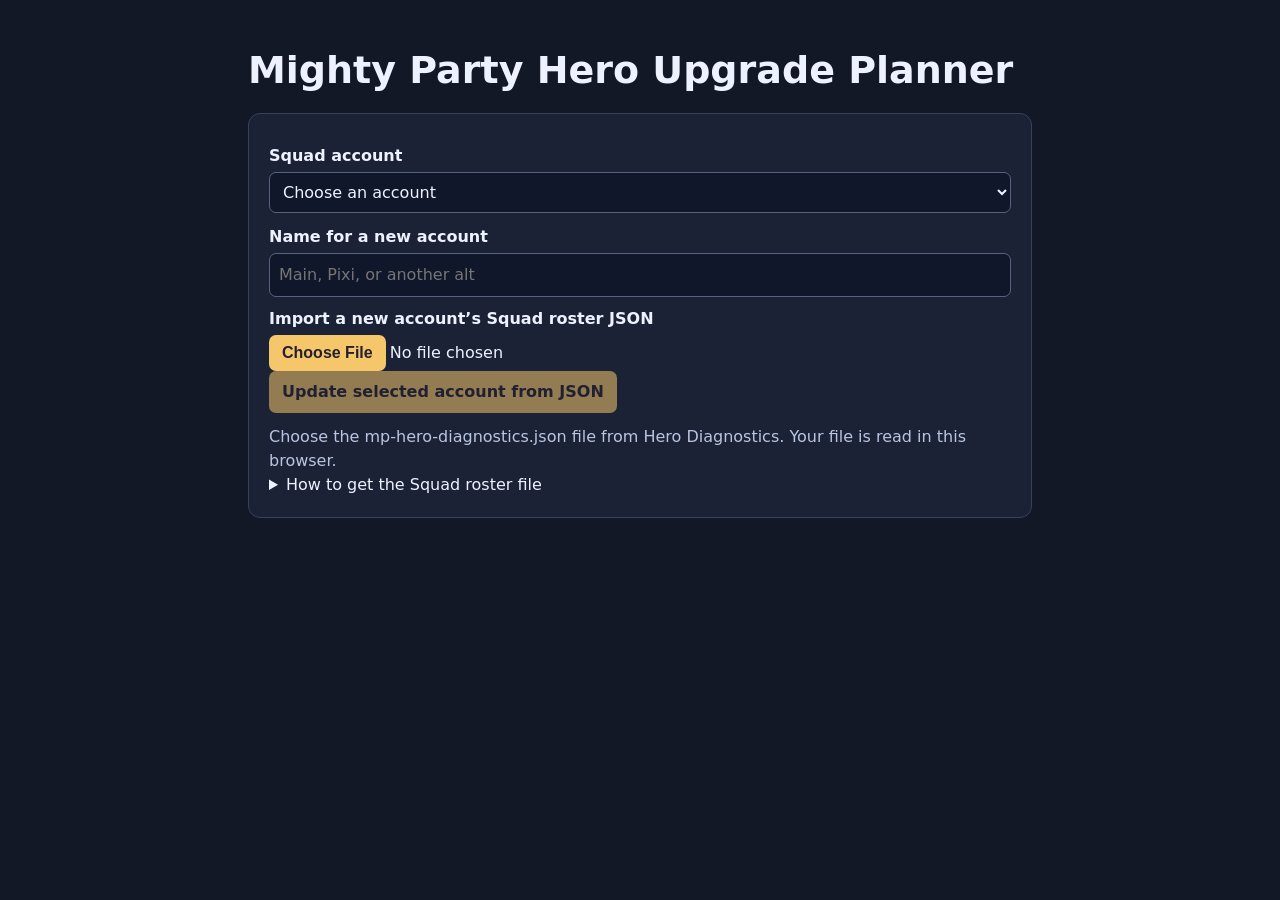
==== commit 2304aa7a: "Add pet capture and pet upgrade planning to Squad" ====
--- a/hero-planner/index.html
+++ b/hero-planner/index.html
@@ -38,7 +38,7 @@
 <details id="capture-help">
 <summary>How to get the Squad roster file</summary>
 <ol>
-<li><a href="../downloads/MP-Vanguard-Capture-1.0.9.zip" download>Download Vanguard Capture 1.0.9</a>. Unzip it and update your unpacked extension, then click Reload at <code>chrome://extensions</code>.</li>
+<li><a href="../downloads/MP-Vanguard-Capture-1.0.10.zip" download>Download Vanguard Capture 1.0.10</a>. Unzip it and update your unpacked extension, then click Reload at <code>chrome://extensions</code>.</li>
 <li>On your Mighty Party tab, choose <strong>Hero Diagnostics → Start hero capture</strong>.</li>
 <li>After the game reloads, click <strong>Play</strong>. Wait until the extension says <strong>Hero roster captured</strong> or <strong>Hero catalog candidates captured</strong>.</li>
 <li>Click <strong>Download diagnostics</strong> under Hero Diagnostics and load the resulting JSON here.</li>
@@ -67,6 +67,24 @@
 <tbody id="squad-upgrades"></tbody>
 </table>
 </div>
+</div>
+<div class="planner" aria-label="Pet upgrade planner">
+<h2>Pets</h2>
+<p id="pet-summary" class="muted"></p>
+<label for="pet-select">Pet</label><select id="pet-select"></select>
+<div class="grid">
+<div><label for="pet-name">Name</label><input id="pet-name" maxlength="60" placeholder="e.g. Oculus"></div>
+<div><label for="pet-faction">Faction</label><select id="pet-faction"><option value="">Unknown</option><option value="order">Order</option><option value="nature">Nature</option><option value="chaos">Chaos</option></select></div>
+<div><label for="pet-rarity">Rarity</label><select id="pet-rarity"><option value="">Unknown</option><option value="common">Common</option><option value="rare">Rare</option><option value="epic">Epic</option><option value="legendary">Legendary</option><option value="mythic">Mythic</option></select></div>
+<div><label for="pet-level">Current level</label><input id="pet-level" type="number" min="1" step="1"></div>
+<div><label for="pet-souls">Current souls</label><input id="pet-souls" type="number" min="0" step="1"></div>
+<div><label for="pet-might">Displayed Might</label><input id="pet-might" type="number" min="0" step="1"></div>
+<div><label for="pet-hp">Permanent Warlord HP bonus</label><input id="pet-hp" type="number" min="0" step="1"></div>
+<div><label for="pet-next-souls">Next level soul cost</label><input id="pet-next-souls" type="number" min="0" step="1"></div>
+<div><label for="pet-next-gold">Next level gold cost shown in game</label><input id="pet-next-gold" type="number" min="0" step="1"></div>
+</div>
+<button id="pet-save" type="button">Save pet</button>
+<p id="pet-status" class="status" role="status"></p>
 </div>
 <div class="planner" aria-label="Warlord level goal">
 <h2>Next Warlord Level</h2>
@@ -209,6 +227,7 @@
     capturedAt: typeof source.capturedAt === 'string' ? source.capturedAt : null,
     gold: gameInteger(gold) ? gold : null,
     skipped,
+    pets: Array.isArray(roster.pets) ? parsePets(roster) : null,
     heroes
   };
 }
@@ -642,12 +661,17 @@
   clearSquadPlan();
   clearQuest();
   loadWarlordAccount(account);
+  renderPets();
   showMatches();
 }
 
 function storeRoster(roster, name, refreshId) {
   let account = accounts.find(item => item.id === refreshId);
   if (account) {
+    if (roster.pets === null) {
+      roster.pets = account.roster.pets ?? null;
+      roster.petsRetained = roster.pets !== null;
+    }
     account.roster = roster;
     account.settings[0] = roster.gold ?? '';
   } else {
@@ -903,6 +927,130 @@
   byId(id).addEventListener('input', clearWarlordPlan);
 }
 
+function petNumber(...values) {
+  for (const value of values) {
+    const parsed = typeof value === 'string' && /^\d+$/.test(value) ? Number(value) : value;
+    if (gameInteger(parsed)) return parsed;
+  }
+  return null;
+}
+
+function parsePets(roster) {
+  const rows = Array.isArray(roster.pets) ? roster.pets : [];
+  const pets = new Map();
+  for (const row of rows) {
+    const values = row?.values;
+    if (!values || values.owned === false || values.isOwned === false) continue;
+    const monster = values.monster ?? values;
+    const id = petNumber(monster.monster_id, values.monster_id, monster.monsterId, values.pet_id, values.petId, monster.id);
+    const promotion = petNumber(monster.promote_num, values.promote_num, monster.promoteNum);
+    const level = petNumber(monster.level, values.level, promotion === null ? null : promotion + 1);
+    const souls = petNumber(monster.souls, values.souls);
+    if (!id || !level || souls === null) continue;
+    pets.set(id, {
+      id, level, souls,
+      name: typeof monster.name === 'string' ? monster.name : '',
+      rarity: typeof monster.rarity === 'string' ? monster.rarity.toLowerCase() : '',
+      faction: typeof (monster.faction ?? monster.race) === 'string' ? (monster.faction ?? monster.race).toLowerCase() : '',
+      might: petNumber(monster.might, values.might),
+      health: petNumber(monster.permanentHealthBonus, values.permanentHealthBonus, monster.passiveHp),
+      nextSouls: null, nextGold: null
+    });
+  }
+  return [...pets.values()];
+}
+
+const petFields = {
+  'pet-name':'name', 'pet-faction':'faction', 'pet-rarity':'rarity', 'pet-level':'level',
+  'pet-souls':'souls', 'pet-might':'might', 'pet-hp':'health', 'pet-next-souls':'nextSouls',
+  'pet-next-gold':'nextGold'
+};
+
+function accountPets() {
+  const records = { ...(active.petNotes ?? {}) };
+  for (const captured of imported.pets ?? []) {
+    const key = 'capture-' + captured.id;
+    const prior = records[key];
+    const matchesLevel = prior?.level === captured.level;
+    records[key] = {
+      ...captured,
+      name: prior?.name || captured.name,
+      faction: prior?.faction || captured.faction,
+      rarity: prior?.rarity || captured.rarity,
+      might: captured.might ?? (matchesLevel ? prior.might : null),
+      health: captured.health ?? (matchesLevel ? prior.health : null),
+      nextSouls: matchesLevel ? prior.nextSouls : null,
+      nextGold: matchesLevel ? prior.nextGold : null
+    };
+  }
+  return records;
+}
+
+function showPet() {
+  const pet = active ? accountPets()[byId('pet-select').value] : null;
+  for (const [id, key] of Object.entries(petFields)) byId(id).value = pet?.[key] ?? '';
+  const captured = byId('pet-select').value.startsWith('capture-');
+  byId('pet-level').readOnly = captured;
+  byId('pet-souls').readOnly = captured;
+  showPetAffordability();
+}
+
+function showPetAffordability() {
+  const souls = readWholeNumber('pet-souls', 0, Number.MAX_SAFE_INTEGER);
+  const gold = readWholeNumber('gold-budget', 0, Number.MAX_SAFE_INTEGER);
+  const soulCost = readWholeNumber('pet-next-souls', 0, Number.MAX_SAFE_INTEGER);
+  const goldCost = readWholeNumber('pet-next-gold', 0, Number.MAX_SAFE_INTEGER);
+  const level = readWholeNumber('pet-level', 1, 1000);
+  const status = byId('pet-status');
+  if ([souls, gold, soulCost, goldCost, level].includes(null)) {
+    status.textContent = 'Enter the next promotion’s soul and gold costs as displayed in game.';
+    return;
+  }
+  const difference = (balance, cost, resource) => balance >= cost
+    ? fmt(balance - cost) + ' ' + resource + ' left'
+    : 'short ' + fmt(cost - balance) + ' ' + resource;
+  status.textContent = 'Level ' + level + ' → ' + (level + 1) + ': ' +
+    difference(souls, soulCost, 'souls') + ' · ' + difference(gold, goldCost, 'gold') + '.';
+}
+
+function renderPets(selected = '') {
+  const picker = byId('pet-select');
+  picker.replaceChildren(new Option('Add a pet manually', ''));
+  const pets = Object.entries(accountPets());
+  for (const [key, pet] of pets) {
+    const name = pet.name || ('Pet #' + pet.id);
+    picker.add(new Option(name + ' · Level ' + pet.level + ' · ' + fmt(pet.souls) + ' souls', key));
+  }
+  picker.value = selected || pets[0]?.[0] || '';
+  byId('pet-summary').textContent = imported.pets === null || imported.pets === undefined
+    ? 'Update this account with a Capture 1.0.10 export to look for pets, or add one below.'
+    : fmt(imported.pets.length) + (imported.petsRetained ? ' pets retained from the previous capture.' : ' pets read from this capture.');
+  showPet();
+}
+
+byId('pet-select').addEventListener('change', showPet);
+for (const id of [...Object.keys(petFields), 'gold-budget']) byId(id).addEventListener('input', showPetAffordability);
+
+byId('pet-save').addEventListener('click', () => {
+  if (!active) return;
+  let key = byId('pet-select').value;
+  const current = accountPets()[key];
+  const pet = {id: current?.id ?? null};
+  for (const [id, field] of Object.entries(petFields)) {
+    pet[field] = ['name','faction','rarity'].includes(field) ? byId(id).value.trim()
+      : readWholeNumber(id, field === 'level' ? 1 : 0, field === 'level' ? 1000 : Number.MAX_SAFE_INTEGER);
+  }
+  if ((!key && !pet.name) || pet.level === null || pet.souls === null) {
+    byId('pet-status').textContent = 'Enter the pet’s name, level, and soul balance.';
+    return;
+  }
+  key ||= 'manual-' + crypto.randomUUID();
+  active.petNotes ??= {};
+  active.petNotes[key] = pet;
+  saveAccount();
+  renderPets(key);
+});
+
 try {
   const saved = JSON.parse(localStorage.getItem(storageKey));
   accounts = Array.isArray(saved?.accounts) ? saved.accounts.filter(item => Array.isArray(item?.roster?.heroes)) : [];
